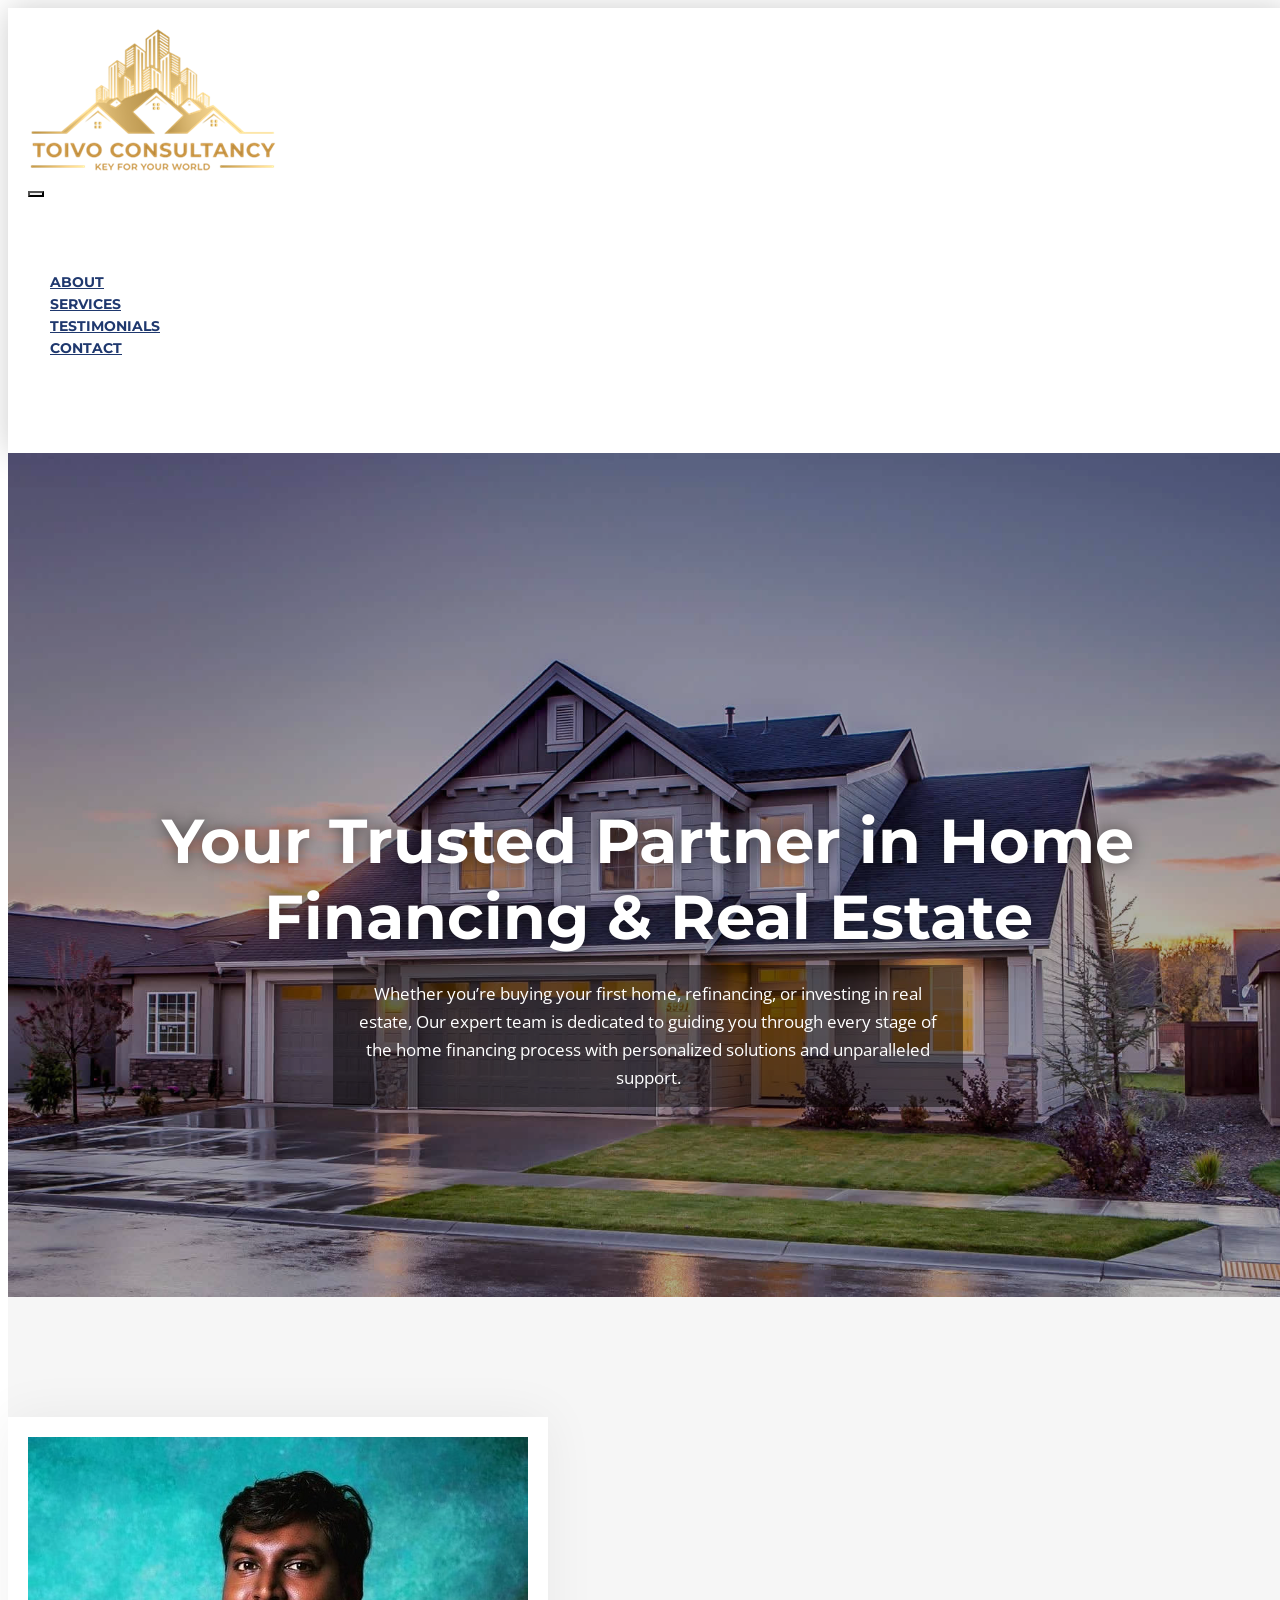
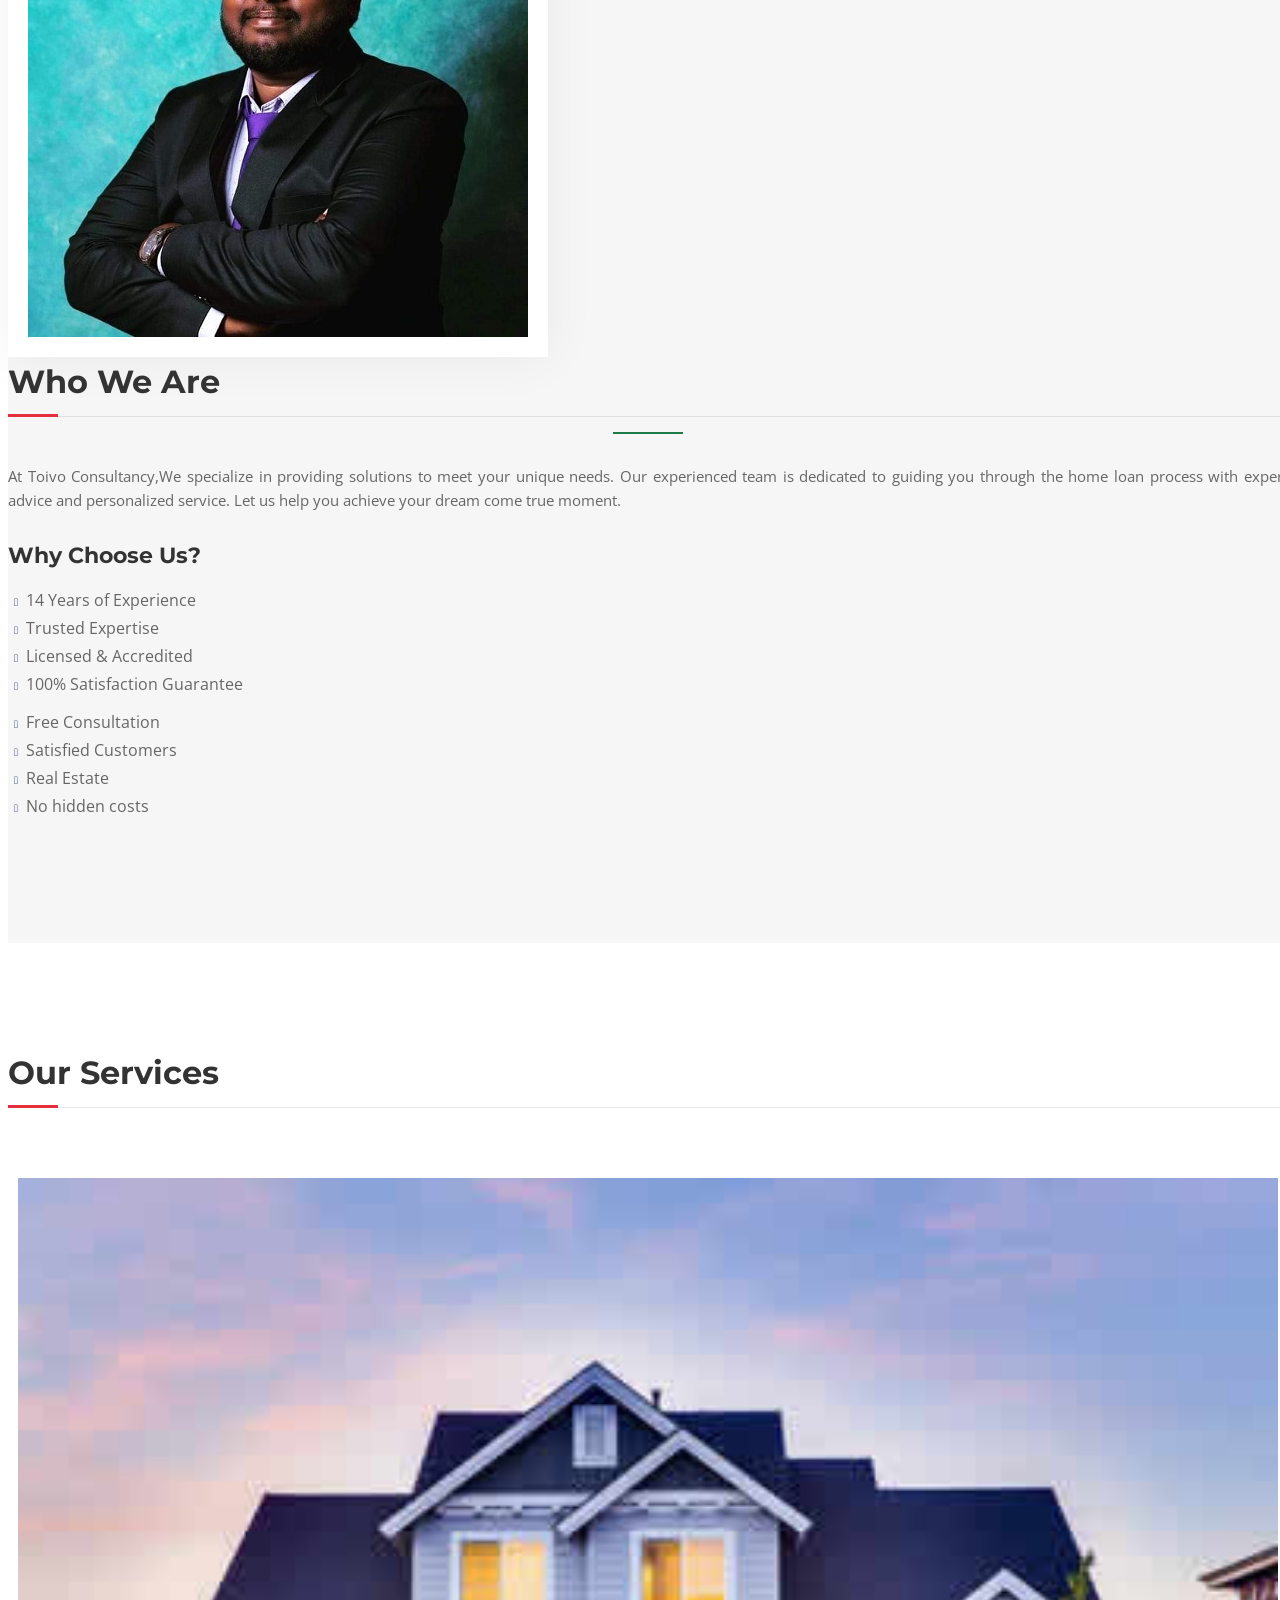
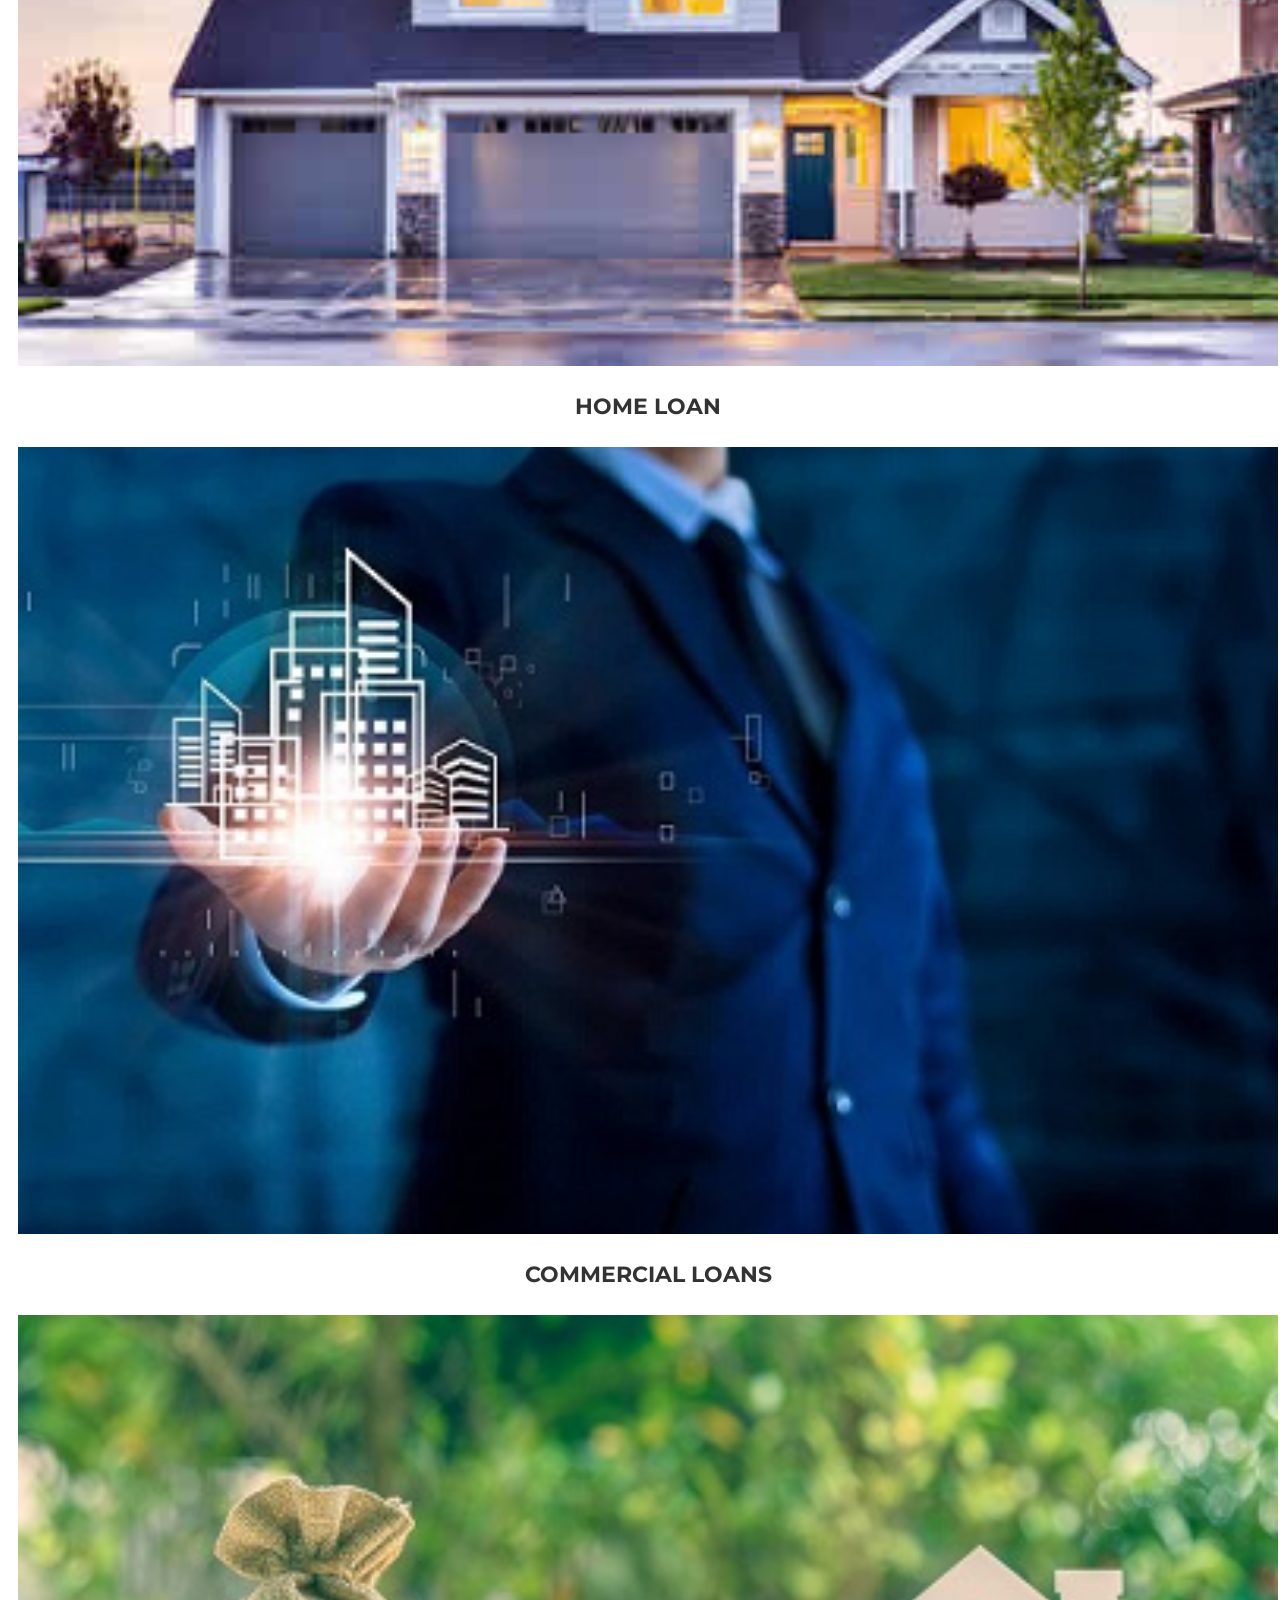
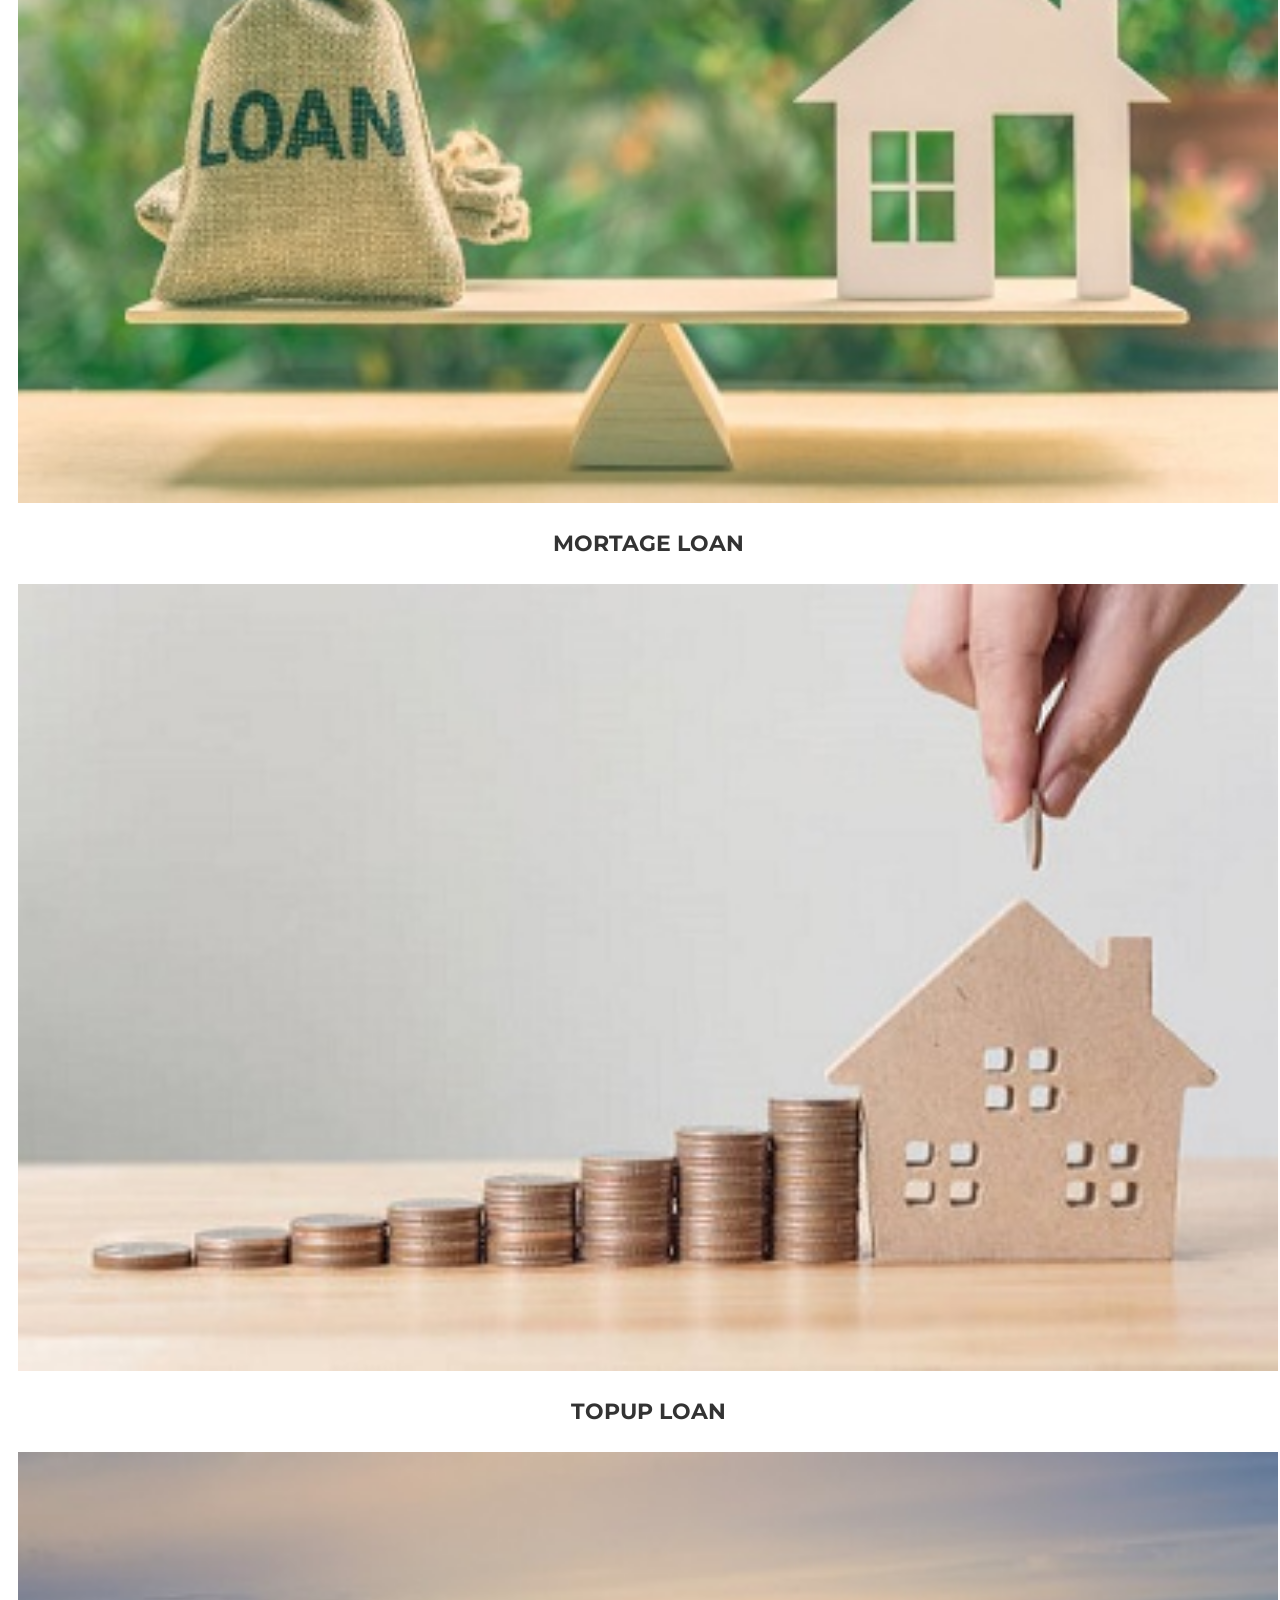
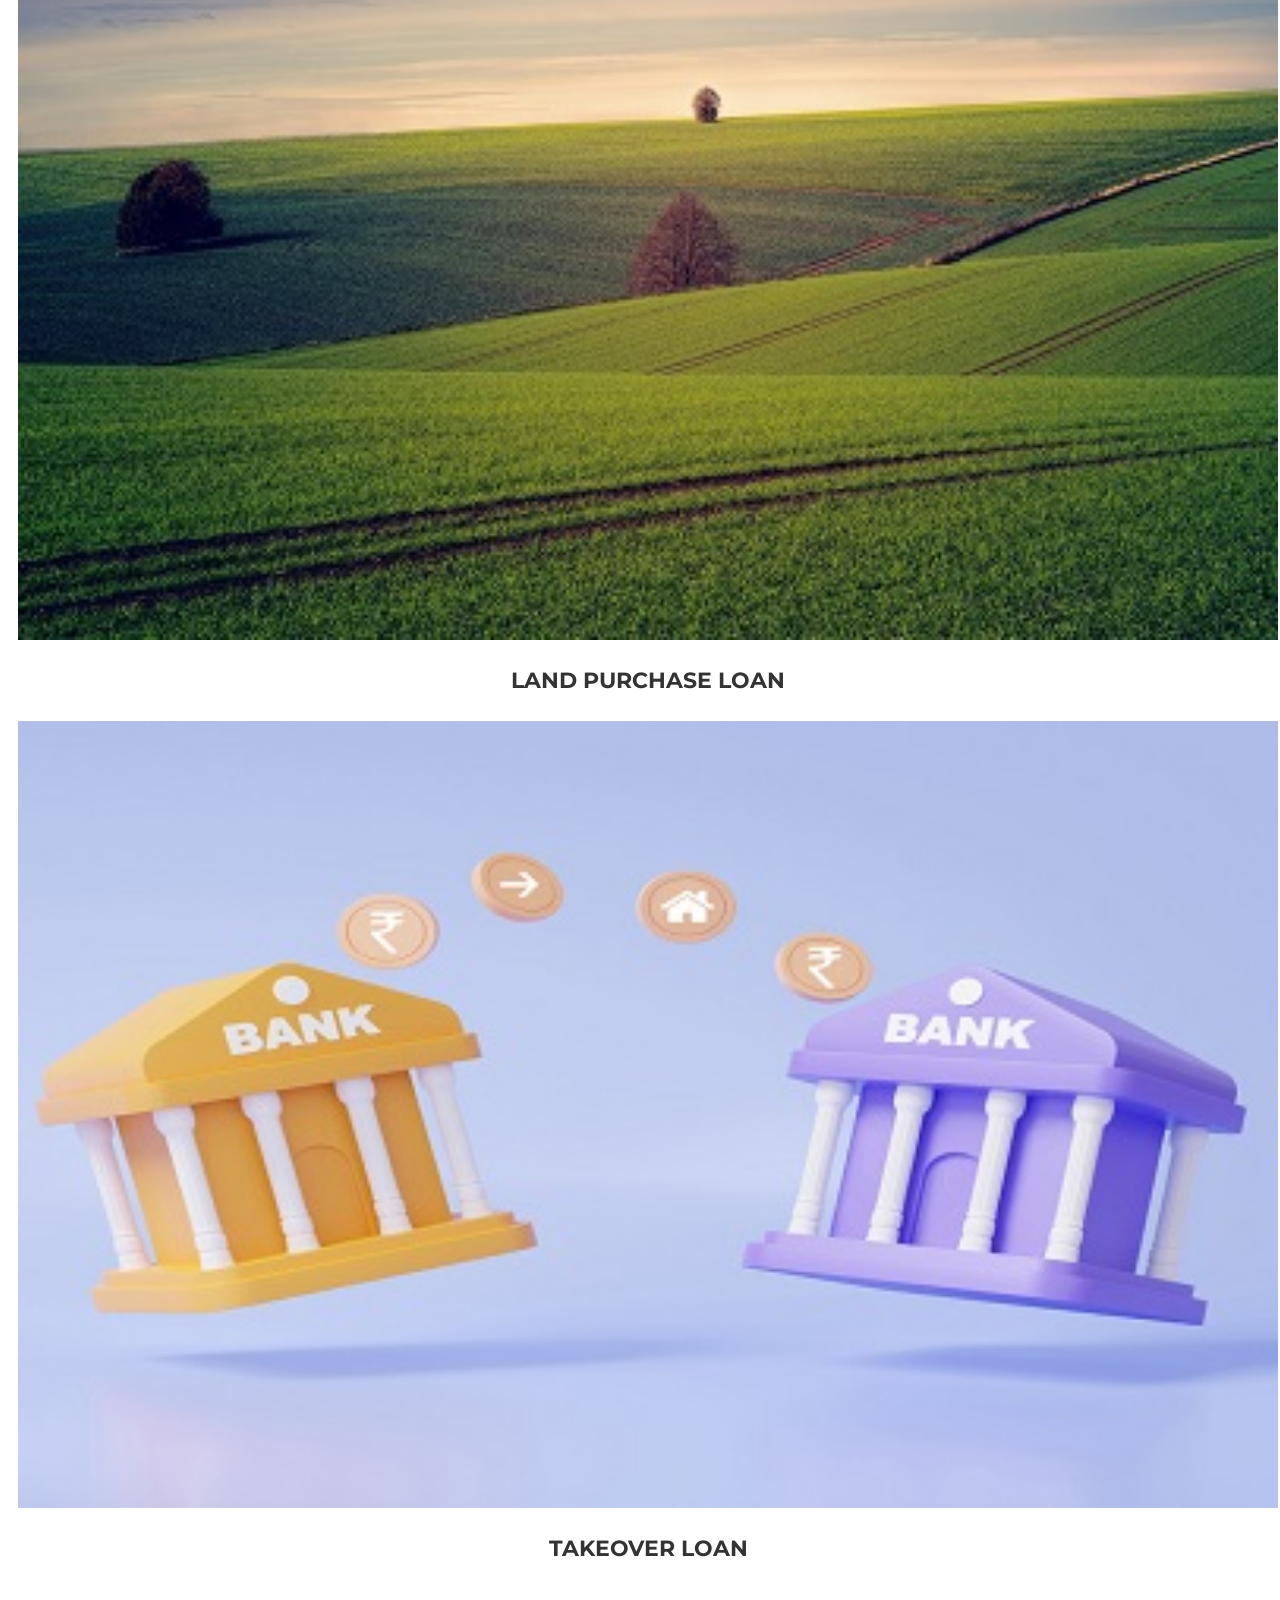
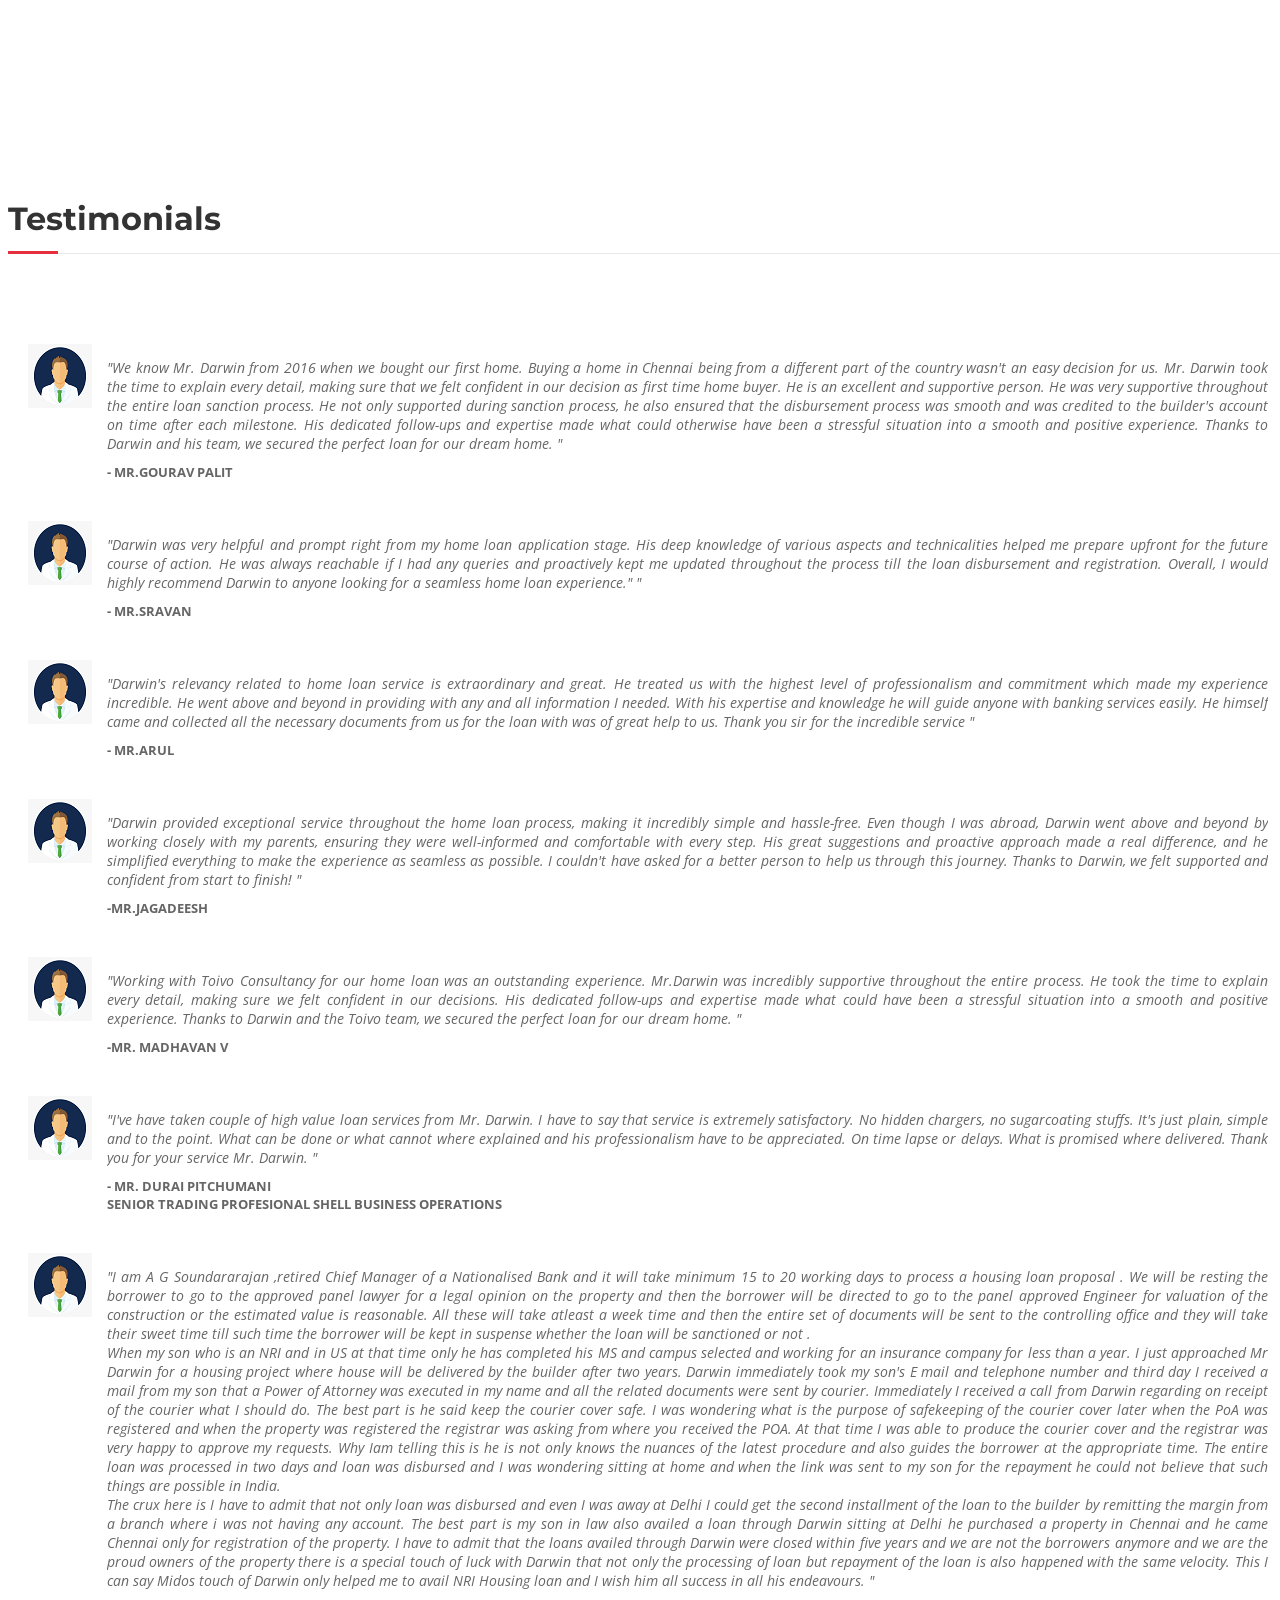
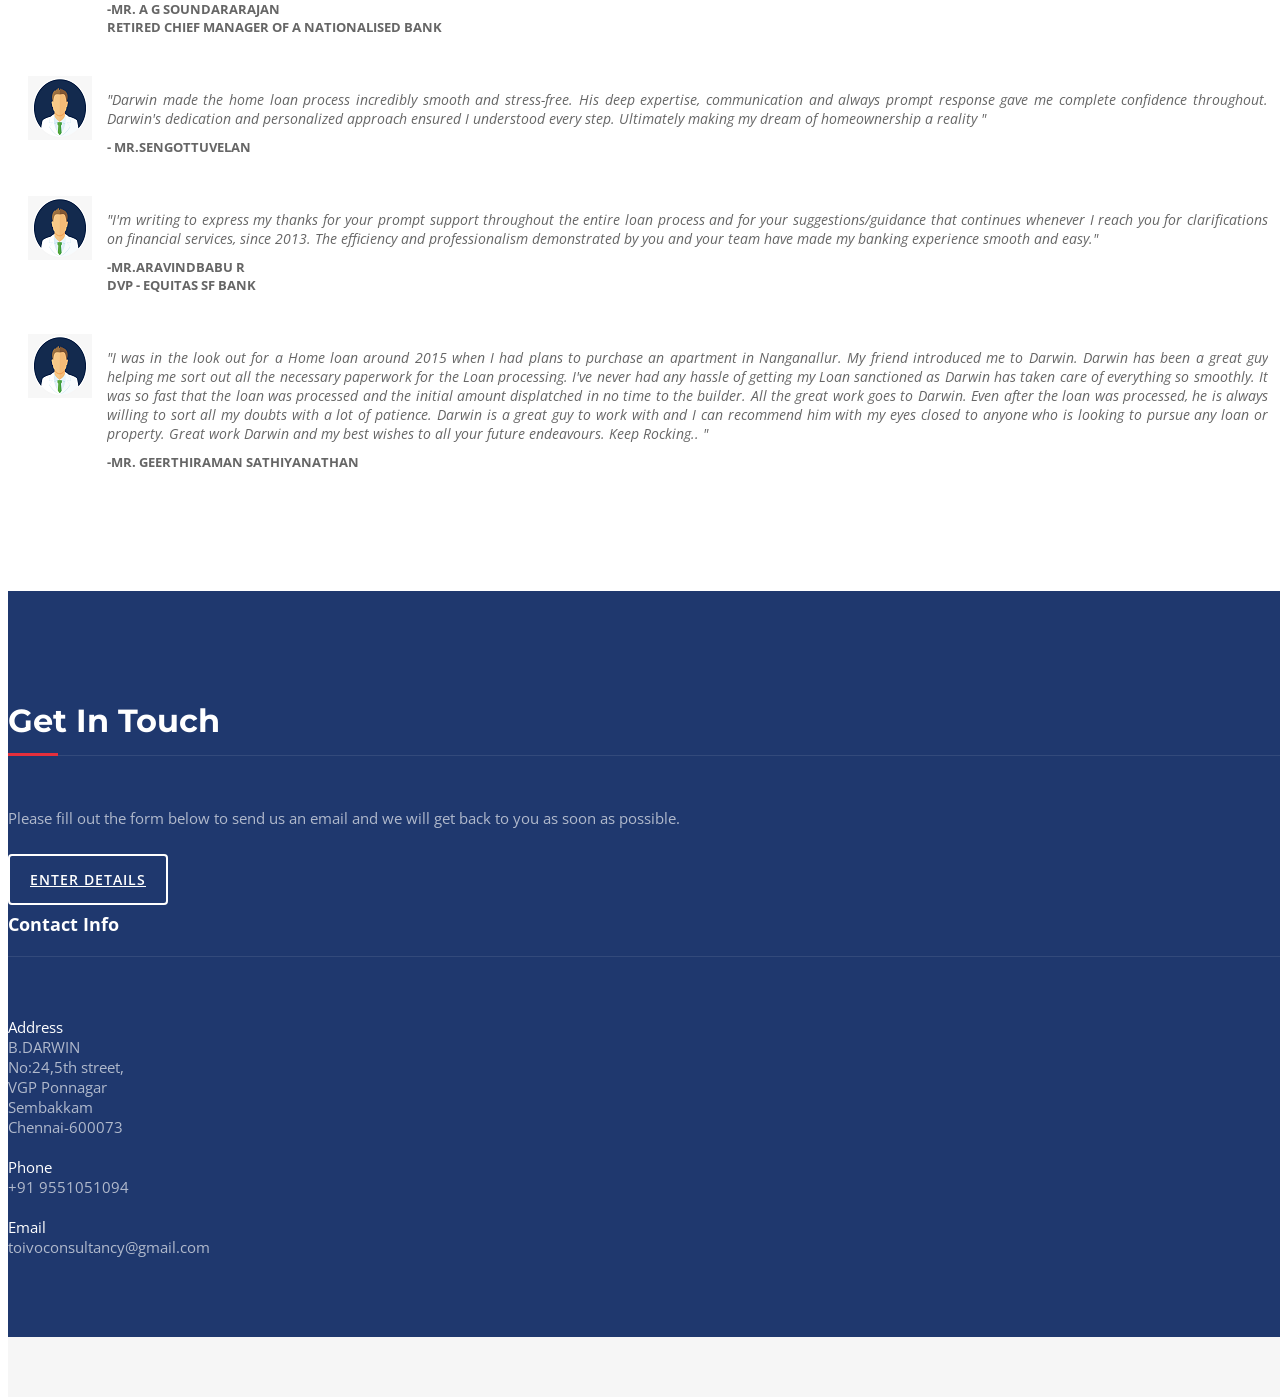
==== index.html @ 123f33ef "website added" ====
<!DOCTYPE html>
<html lang="en">
<head>
<meta charset="utf-8">
<meta name="viewport" content="width=device-width, initial-scale=1.0">
<title>TOIVO CONSULTANCY</title>
<meta name="description" content="">
<meta name="author" content="">
<meta name="viewport" content="width=device-width, initial-scale=1">
    <meta http-equiv="Content-Type" content="text/html; charset=utf-8" />
    <meta name="keywords" content="Exchange Education a Responsive Web Template, Bootstrap Web Templates, Flat Web Templates, Android Compatible Web Template, Smartphone Compatible Web Template, Free Web Designs for Nokia, Samsung, LG, Sony Ericsson, Motorola Web Design" />
    <script type="application/x-javascript"> addEventListener("load", function() { setTimeout(hideURLbar, 0); }, false); function hideURLbar(){ window.scrollTo(0,1); } </script>
<!-- Favicons
    ================================================== -->
<link rel="shortcut icon" href="img/favicon.ico" type="image/x-icon">
<link rel="apple-touch-icon" href="img/apple-touch-icon.png">
<link rel="apple-touch-icon" sizes="72x72" href="img/apple-touch-icon-72x72.png">
<link rel="apple-touch-icon" sizes="114x114" href="img/apple-touch-icon-114x114.png">

<!-- Bootstrap -->
<link rel="stylesheet" type="text/css"  href="css/bootstrap.css">
<link rel="stylesheet" type="text/css" href="fonts/font-awesome/css/font-awesome.css">

<!-- Stylesheet
    ================================================== -->
<link rel="stylesheet" type="text/css" href="css/style.css">
<link rel="stylesheet" type="text/css" href="css/nivo-lightbox/nivo-lightbox.css">
<link rel="stylesheet" type="text/css" href="css/nivo-lightbox/default.css">
<link href="https://fonts.googleapis.com/css?family=Open+Sans:300,400,600,700" rel="stylesheet">
<link href="https://fonts.googleapis.com/css?family=Montserrat:400,700" rel="stylesheet">

<!-- HTML5 shim and Respond.js for IE8 support of HTML5 elements and media queries -->
<!-- WARNING: Respond.js doesn't work if you view the page via file:// -->
<!--[if lt IE 9]>
      <script src="https://oss.maxcdn.com/html5shiv/3.7.2/html5shiv.min.js"></script>
      <script src="https://oss.maxcdn.com/respond/1.4.2/respond.min.js"></script>
    <![endif]-->
</head>
<body id="page-top" data-spy="scroll" data-target=".navbar-fixed-top">

<!-- Navigation
    ==========================================  -->
<nav id="menu" class="navbar navbar-default navbar-fixed-top" >

<nav class="navbar navbar-expand-lg navbar-light my-custom-navbar">
  <!-- Navbar content 

 <div class="navbar navbar-inverse navbar-fixed-top" > -->
        <div class="container">
    


    <div class="navbar-header">  
<img src="img/TOIVO LOGO PNG.png"></div>
    
	 <button type="button"  class="navbar-toggle" 
data-toggle="collapse" data-target=".navbar-collapse" >
                    <span class="icon-bar"></span>
                    <span class="icon-bar"></span>
                    <span class="icon-bar"></span>
                </button>
    	          
    <!-- Collect the nav links, forms, and other content for toggling -->
<div id="navbar" class="navbar-collapse collapse">
	   <ul class="nav navbar-nav navbar-right"> 
 <p><p>  <p><br><br>
     <li>  <a href="#about" class="page-scroll">About</a></li>
        <li><a href="#services" class="page-scroll">Services</a></li>
       <!-- <li><a href="#portfolio" class="page-scroll">Projects</a></li>-->
        <li><a href="#testimonials" class="page-scroll">Testimonials</a></li>
        <li><a href="#contact" class="page-scroll">Contact</a></li>
      </ul></p></br></br></p></p>
    </nav> </div>



</div>     
    <!-- /.navbar-collapse --> 
 
</nav>


  
<!-- Header -->
<header id="header">
  <div class="intro">
    <div class="overlay">
     
        <div class="row">
          <div class="col-md-8 col-md-offset-2 intro-text">
            <h1>Your Trusted Partner in Home Financing & Real Estate<br>
              </h1>
            <p  align="center"><!--Toivo Consultancy understands that finding the perfect home loan <br>
is more than just a financial transaction.-->Whether you’re buying your first home, refinancing, or investing in real estate,  Our expert team is dedicated to guiding you through every stage of the home financing process with personalized solutions and unparalleled support.</p>
           <!-- <a href="#about" class="btn btn-custom btn-lg page-scroll">Learn More</a> --> </div>
      
      </div>
    </div>
  </div>
</header>
<!-- Get Touch Section -->  <!--
<div id="get-touch">
  <div class="container">
    <div class="row">
      <div class="col-xs-12 col-md-6 col-md-offset-1">
        <h3>Cost for your home renovation project</h3>
        <p  align="justify">Get started today and complete our form to request your free estimate</p>
      </div>
      <div class="col-xs-12 col-md-4 text-center"><a href="#contact" class="btn btn-custom btn-lg page-scroll">Free Estimate</a></div>
    </div>
  </div>
</div>-->
<!-- About Section -->
<div id="about">
  <div class="container">
    <div class="row">
      <div class="col-xs-12 col-md-6"> <img src="img/darwin.jpg" class="img-responsive" alt=""> </div>
      <div class="col-xs-12 col-md-6">
        <div class="about-text">

          <h2>Who We Are</h2>
         <hr align="center"> <p  align="justify"> At Toivo Consultancy,We specialize in providing solutions to meet your unique needs.
Our experienced team is dedicated to guiding you through the home loan process with expert advice and personalized service.
Let us help you achieve your dream come true moment.</p>

          <h3>Why Choose Us?</h3>
          <div class="list-style">
            <div class="col-lg-6 col-sm-6 col-xs-12">
              <ul>
                <li>14 Years of Experience</li>
                <li>Trusted Expertise</li>
                <li>Licensed & Accredited</li>
                <li>100% Satisfaction Guarantee</li>
              </ul>
            </div>
            <div class="col-lg-6 col-sm-6 col-xs-12">
              <ul>
                <li>Free Consultation</li>
                <li>Satisfied Customers</li>
                <li>Real Estate</li>
                <li>No hidden costs </li>
              </ul>
            </div>
          </div>
        </div>
      </div>
    </div>
  </div>
</div>
<!-- Services Section -->
<div id="services">
  <div class="container">
    <div class="section-title">
      <h2>Our Services</h2>
    </div>
    <div class="row">
      <div class="col-md-4">
        <div class="service-media"> <img src="img/services/service-1.jpg" alt=" "> </div>
        <div class="service-desc">
          <h3><center>HOME LOAN</center></h3>
          <!--     -->
        </div>
      </div>

      <div class="col-md-4">
        <div class="service-media"> <img src="img/services/commercial.jpg" alt=" "> </div>
        <div class="service-desc">
         <h3><center>COMMERCIAL LOANS</center></h3>
         
        </div>
      </div>

      <div class="col-md-4">
        <div class="service-media"> <img src="img/services/mortage.jpg" alt=" "> </div>
        <div class="service-desc">
          <h3><center>MORTAGE LOAN</center></h3>
        
        </div>
      </div>
    </div>


    <div class="row">
      <div class="col-md-4">
        <div class="service-media"> <img src="img/services/topup.jpg" alt=" "> </div>
        <div class="service-desc">
          <h3><center>TOPUP LOAN</center></h3>
          
        </div>
      </div>
      <div class="col-md-4">
        <div class="service-media"> <img src="img/services/landp.jpg" alt=" "> </div>
        <div class="service-desc">
         <h3><center>LAND PURCHASE LOAN</center></h3>
        </div>
      </div>
      <div class="col-md-4">
        <div class="service-media"> <img src="img/services/takeover.jpg" alt=" "> </div>
        <div class="service-desc">
          <h3><center>TAKEOVER LOAN</center></h3>
        </div>
      </div>
    </div>
  </div>
</div>

<!-- Gallery Section 
<div id="portfolio">
  <div class="container">
    <div class="section-title">
      <h2>Our Works</h2>
    </div>
    <div class="row">
      <div class="portfolio-items">
        <div class="col-sm-6 col-md-4 col-lg-4">
          <div class="portfolio-item">
            <div class="hover-bg"> <a href="img/portfolio/01-large.jpg" title="Project Title" data-lightbox-gallery="gallery1">
              <div class="hover-text">
                <h4>Lorem Ipsum</h4>
              </div>
              <img src="img/portfolio/01-small.jpg" class="img-responsive" alt="Project Title"> </a> </div>
          </div>
        </div>
        <div class="col-sm-6 col-md-4 col-lg-4">
          <div class="portfolio-item">
            <div class="hover-bg"> <a href="img/portfolio/02-large.jpg" title="Project Title" data-lightbox-gallery="gallery1">
              <div class="hover-text">
                <h4>Adipiscing Elit</h4>
              </div>
              <img src="img/portfolio/02-small.jpg" class="img-responsive" alt="Project Title"> </a> </div>
          </div>
        </div>
        <div class="col-sm-6 col-md-4 col-lg-4">
          <div class="portfolio-item">
            <div class="hover-bg"> <a href="img/portfolio/03-large.jpg" title="Project Title" data-lightbox-gallery="gallery1">
              <div class="hover-text">
                <h4>Lorem Ipsum</h4>
              </div>
              <img src="img/portfolio/03-small.jpg" class="img-responsive" alt="Project Title"> </a> </div>
          </div>
        </div>
        <div class="col-sm-6 col-md-4 col-lg-4">
          <div class="portfolio-item">
            <div class="hover-bg"> <a href="img/portfolio/04-large.jpg" title="Project Title" data-lightbox-gallery="gallery1">
              <div class="hover-text">
                <h4>Lorem Ipsum</h4>
              </div>
              <img src="img/portfolio/04-small.jpg" class="img-responsive" alt="Project Title"> </a> </div>
          </div>
        </div>
        <div class="col-sm-6 col-md-4 col-lg-4">
          <div class="portfolio-item">
            <div class="hover-bg"> <a href="img/portfolio/05-large.jpg" title="Project Title" data-lightbox-gallery="gallery1">
              <div class="hover-text">
                <h4>Adipiscing Elit</h4>
              </div>
              <img src="img/portfolio/05-small.jpg" class="img-responsive" alt="Project Title"> </a> </div>
          </div>
        </div>
        <div class="col-sm-6 col-md-4 col-lg-4">
          <div class="portfolio-item">
            <div class="hover-bg"> <a href="img/portfolio/06-large.jpg" title="Project Title" data-lightbox-gallery="gallery1">
              <div class="hover-text">
                <h4>Dolor Sit</h4>
              </div>
              <img src="img/portfolio/06-small.jpg" class="img-responsive" alt="Project Title"> </a> </div>
          </div>
        </div>
        <div class="col-sm-6 col-md-4 col-lg-4">
          <div class="portfolio-item">
            <div class="hover-bg"> <a href="img/portfolio/07-large.jpg" title="Project Title" data-lightbox-gallery="gallery1">
              <div class="hover-text">
                <h4>Dolor Sit</h4>
              </div>
              <img src="img/portfolio/07-small.jpg" class="img-responsive" alt="Project Title"> </a> </div>
          </div>
        </div>
        <div class="col-sm-6 col-md-4 col-lg-4">
          <div class="portfolio-item">
            <div class="hover-bg"> <a href="img/portfolio/08-large.jpg" title="Project Title" data-lightbox-gallery="gallery1">
              <div class="hover-text">
                <h4>Lorem Ipsum</h4>
              </div>
              <img src="img/portfolio/08-small.jpg" class="img-responsive" alt="Project Title"> </a> </div>
          </div>
        </div>
        <div class="col-sm-6 col-md-4 col-lg-4">
          <div class="portfolio-item">
            <div class="hover-bg"> <a href="img/portfolio/09-large.jpg" title="Project Title" data-lightbox-gallery="gallery1">
              <div class="hover-text">
                <h4>Adipiscing Elit</h4>
              </div>
              <img src="img/portfolio/09-small.jpg" class="img-responsive" alt="Project Title"> </a> </div>
          </div>
        </div>
      </div>
    </div>
  </div>
</div>-->


<!-- Testimonials Section -->


 <div id="testimonials">
  <div class="container">
    <div class="section-title">
      <h2>Testimonials</h2>
    </div>
    <div class="row">
      <div class="col-md-4">
        <div class="testimonial">
          <div class="testimonial-image"> <img src="img/testimonials/01.png" alt=""> </div>
          <div class="testimonial-content">
            <p align="justify">"We know Mr. Darwin from 2016 when we bought our first home. Buying a home in Chennai being from a different part of the country wasn't an easy decision for us. Mr. Darwin took the time to explain every detail, making sure that we felt confident in our decision as first time home buyer.

He is an excellent and supportive person. He was very supportive throughout the entire loan sanction process.  He not only supported during sanction process, he also ensured that the disbursement process was smooth and was credited to the builder's account on time after each milestone.

His dedicated follow-ups and expertise made what could otherwise have been a stressful situation into a smooth and positive experience.

Thanks to Darwin and his team, we secured the perfect loan for our dream home.



"</p>
            <div class="testimonial-meta"> - Mr.Gourav Palit </div>
          </div>
        </div>
      </div>
 
      <div class="col-md-4">
        <div class="testimonial">
          <div class="testimonial-image"> <img src="img/testimonials/01.png" alt=""> </div>
          <div class="testimonial-content">
            <p align="justify">
"Darwin was very helpful and prompt right from my home loan application stage. His deep knowledge of various aspects and technicalities helped me 
prepare upfront for the future course of action. He was always reachable if I had any queries and proactively kept me updated throughout the process
 till the loan disbursement and registration. Overall, I would highly recommend Darwin to anyone looking for a seamless home loan experience."
"</p>
            <div class="testimonial-meta"> - Mr.Sravan </div>
          </div>
        </div>
      </div>
      <div class="col-md-4">
        <div class="testimonial">
          <div class="testimonial-image"> <img src="img/testimonials/01.png" alt=""> </div>
          <div class="testimonial-content">
            <p align="justify">"Darwin's relevancy related to home loan service is extraordinary and great. He treated us with the highest level of 
professionalism and commitment which made my experience incredible. He went above and beyond in providing with any and all information I needed. 
With his expertise and knowledge he will guide anyone with banking services easily. He himself came and collected all the necessary documents from us for 
the loan with was of great help to us. Thank you sir for the incredible service
"</p>
            <div class="testimonial-meta"> - Mr.Arul </div>
          </div>
        </div>
      </div>
      <div class="row"> </div>
      <div class="col-md-4">
        <div class="testimonial">
          <div class="testimonial-image"> <img src="img/testimonials/01.png" alt=""> </div>
          <div class="testimonial-content">
            <p align="justify">"Darwin provided exceptional service throughout the home loan process, making it incredibly simple and hassle-free.
 Even though I was abroad, Darwin went above and beyond by working closely with my parents, ensuring they were well-informed and comfortable with every step. 
His great suggestions and proactive approach made a real difference, and he simplified everything to make the experience as seamless as possible.
 I couldn't have asked for a better person to help us through this journey. Thanks to Darwin, we felt supported and confident from start to finish!
"</p>
            <div class="testimonial-meta"> -Mr.Jagadeesh</div>
          </div>
        </div>
      </div>
     
      <div class="col-md-4">
        <div class="testimonial">
          <div class="testimonial-image"> <img src="img/testimonials/01.png" alt=""> </div>
          <div class="testimonial-content">
            <p align="justify">"Working with Toivo Consultancy for our home loan was an outstanding experience. Mr.Darwin was incredibly supportive throughout the entire process.
 He took the time to explain every detail, making sure we felt confident in our decisions. His dedicated follow-ups and expertise made what could have been a 
stressful situation into a smooth and positive experience. Thanks to Darwin and the Toivo team, we secured the perfect loan for our dream home.

"</p>
            <div class="testimonial-meta"> -Mr. Madhavan V </div>
          </div>
        </div>
      </div>
<div class="col-md-4">
        <div class="testimonial">
          <div class="testimonial-image"> <img src="img/testimonials/01.png" alt=""> </div>
          <div class="testimonial-content">
            <p align="justify">"I've have taken couple of high value loan services from Mr. Darwin. I have to say that service is extremely satisfactory.
 No hidden chargers, no sugarcoating stuffs. It's just plain, simple and to the point. What can be done or what cannot where explained and his 
professionalism have to be appreciated. On time lapse or delays. What is promised where delivered.  Thank you for your service Mr. Darwin.

"</p>
            <div class="testimonial-meta"> - Mr. Durai Pitchumani<br>
Senior Trading Profesional
Shell Business Operations </div>
          </div>
        </div>
      </div>

    </div>


<div class="col-md-12">
        <div class="testimonial">
          <div class="testimonial-image"> <img src="img/testimonials/01.png" alt=""> </div>
          <div class="testimonial-content">
            <p align="justify">"I am A G Soundararajan ,retired Chief Manager of a Nationalised Bank and it will take minimum 15 to 20 working days to process a 
housing loan proposal . 
We will be resting the borrower to go to the approved panel lawyer for a legal opinion on the property and then the borrower will be directed to go to the  
panel approved Engineer for valuation of the construction or the estimated value is reasonable. All these will take atleast a week time and then the entire 
set of documents will be sent to the controlling office and they will take their sweet time till such time the borrower will be kept in suspense whether the 
loan will be sanctioned or not .<br>
When my son who is an NRI and in US at that time only he has completed his MS and campus selected and working for an insurance company for less than a year. I 
just approached Mr Darwin for a housing project where house will be delivered by the builder after two years. Darwin immediately took my son's E mail and telephone
 number and third day I received a mail from my son that a Power of Attorney was executed in my name and all the related documents were sent by courier. 
Immediately I received a call from Darwin regarding on receipt of the courier what I should do. The best part is he said keep the courier cover safe. I was wondering 
what is the purpose of safekeeping of the courier cover later when the PoA was registered and when the property was registered the registrar was asking from where you 
received the POA. At that time I was able to produce the courier cover and the registrar was very happy to approve my requests. Why Iam telling this is he is not only 
knows the nuances of the latest procedure and also guides the borrower at the appropriate time. The entire loan was processed in two days and loan was disbursed and 
I was wondering sitting at home and when the link was sent to my son for the repayment he could not believe that such things are possible in India.<br>
The crux here is I have to admit that not only loan was disbursed and even I was away at Delhi I could get the second installment of the loan to the builder by
 remitting the margin from a branch where i was not having any account.
The best part is my son in law also availed a loan through Darwin sitting at Delhi he purchased a property in Chennai and he came Chennai only for registration
 of the property.
I have to admit that the loans availed through Darwin were closed within five years and we are not the borrowers anymore and we are the proud owners of the
 property there is a special touch of luck with Darwin that not only the processing of loan but repayment of the loan is also happened with the same velocity. 
This I can say Midos touch of Darwin only helped me to avail NRI Housing loan and I wish him all success in all  his endeavours.
"</p>
            <div class="testimonial-meta"> -Mr. A G Soundararajan<br>
retired Chief Manager of a Nationalised Bank</div>
          </div>
        </div>
      </div>

<div class="row">
<div class="col-md-12">
        <div class="testimonial">
          <div class="testimonial-image"> <img src="img/testimonials/01.png" alt=""> </div>
          <div class="testimonial-content">
            <p align="justify">"Darwin made the home loan
 process incredibly smooth and stress-free. His deep expertise, communication and always prompt 
response gave me complete confidence throughout. Darwin's dedication and personalized approach 
ensured I understood every step. Ultimately making my dream of homeownership a reality


"</p>
            <div class="testimonial-meta"> - Mr.Sengottuvelan<br>
 </div>
          </div>
        </div>
      </div>

    </div>


<div class="row">
<div class="col-md-12">
        <div class="testimonial">
          <div class="testimonial-image"> <img src="img/testimonials/01.png" alt=""> </div>
          <div class="testimonial-content">
            <p align="justify">"I'm writing to express my thanks for your prompt support throughout the entire loan process and for your suggestions/guidance 
that continues whenever
 I reach you for clarifications on financial services, since 2013. 

The efficiency and professionalism demonstrated by you and your team have made my banking experience smooth and easy."</p>
            <div class="testimonial-meta"> -Mr.Aravindbabu R <br>
DVP - Equitas SF Bank

 </div>
           </div>
        </div>
      </div>

    </div>



<div class="row">
<div class="col-md-12">
        <div class="testimonial">
          <div class="testimonial-image"> <img src="img/testimonials/01.png" alt=""> </div>
          <div class="testimonial-content">
            <p align="justify">"I was in the look out for a Home loan around 2015 when I had plans to purchase an apartment in Nanganallur. My friend introduced me to Darwin. Darwin has been a great guy helping me sort out all the necessary paperwork for the Loan processing. I've never had any hassle of getting my Loan sanctioned as Darwin has taken care of everything so smoothly. It was so fast that the loan was processed and the initial amount displatched in no time to the builder. All the great work goes to Darwin. Even after the loan was processed, he is always willing to sort all my doubts with a lot of patience. Darwin is a great guy to work with and I can recommend him with my eyes closed to anyone who is looking to pursue any loan or property. Great work Darwin and my best wishes to all your future endeavours. Keep Rocking..
"</p>
            <div class="testimonial-meta"> -Mr.
Geerthiraman Sathiyanathan


 </div>
           </div>
        </div>
      </div>

    </div>
















  </div>
  </div>



  </div>

  </div>
</div>


<!-- Contact Section -->

<div id="contact">
  <div class="container">
    <div class="col-md-8">
      <div class="row">
        <div class="section-title">
          <h2>Get In Touch</h2>
          <br><p>Please fill out the form below to send us an email and we will get back to you as soon as possible.</p>
        </div>

<!--
        <form name="sentMessage" id="contactForm" novalidate>
          <div class="row">
            <div class="col-md-6">
              <div class="form-group">
                <input type="text" id="name" class="form-control" placeholder="Name" required="required">
                <p class="help-block text-danger"></p>
              </div>
            </div>
            <div class="col-md-6">
              <div class="form-group">
                <input type="email" id="email" class="form-control" placeholder="Email" required="required">
                <p class="help-block text-danger"></p>
              </div>
            </div>
          </div>
    <div class="form-group">
            <textarea name="message" id="message" class="form-control" rows="4" placeholder="Message" required></textarea>
            <p class="help-block text-danger"></p>
          </div> -->
      <div id="success"></div>
 <a href="contact.html"class="btn btn-custom btn-lg" target="_blank">Enter Details</a>
<!--
<a href="https://forms.gle/6iyNZq4zo4WsGszH8
" class="btn btn-custom btn-lg" target="_blank">Send Message         </a>
 
<iframe src="https://docs.google.com/forms/d/e/1FAIpQLSdv3cwh_VlDb6NHUdPe9EebmTQVvj9TUpY8LkflJhJwVr7FYg/viewform?embedded=true" width="1000" height="500" 
frameborder="0" marginheight="0" marginwidth="0">Loading…</iframe>
        </form>
<p id="response"></p>
->

<!--  
<script>
document.getElementById('contact-form').addEventListener('submit', function(event) {
  event.preventDefault(); // Prevent the default form submission

  const formData = new FormData(this);
  const data = Object.fromEntries(formData.entries()); // Convert form data to an object

  fetch('https://script.google.com/macros/s/AKfycby3m4M7XIxIkvNkhtqQJoJdBYTy4xwO3LChIjEh2NY/dev', { 
// Replace with your Google Apps Script URL
    method: 'POST',
    headers: {
      'Content-Type': 'application/json'
    },
    body: JSON.stringify(data) // Send form data as JSON
  })
  .then(response => response.text())
  .then(result => {
    alert('Form submitted successfully.');
    console.log(result);
  })
  .catch(error => {
    alert('Error submitting form.');
    console.error(error);
  });
});
</script>





<script>
  document.getElementById('formButton').addEventListener('click', function() {
    window.open('https://'https://forms.gle/6iyNZq4zo4WsGszH8', '_blank');
  });
</script> 

-->

<!--
 <script>
        document.getElementById('dataForm').addEventListener('submit', function(e) {
            e.preventDefault();

            // Create a JavaScript object with the form data
            var formData = {
                name: document.getElementById('name').value,
                email: document.getElementById('email').value,
                message: document.getElementById('message').value
            };

            // Send the data to the Google Apps Script Web App
            fetch('https://script.google.com/macros/s/AKfycby3m4M7XIxIkvNkhtqQJoJdBYTy4xwO3LChIjEh2NY/dev', {
                method: 'POST',
                headers: {
                    'Content-Type': 'application/json'
                },
                body: JSON.stringify(formData)
            })
            .then(response => response.text())
            .then(data => {
                document.getElementById('response').innerText = data;
            })
            .catch(error => console.error('Error:', error));
        });
    </script>-->




</head>   <body>
     </div>
    </div>
    <div class="col-md-3 col-md-offset-1 contact-info">
      <div class="contact-item">
        <h4>Contact Info</h4>
        <p align="justify"><span>Address</span>B.DARWIN<br>No:24,5th street,<br>VGP Ponnagar<br>Sembakkam<br>
          Chennai-600073</p>
      </div>
      <div class="contact-item">
        <p align="justify"><span>Phone</span> +91 9551051094 </p>
      </div>
      <div class="contact-item">
        <p align="justify"><span>Email</span> toivoconsultancy@gmail.com</p>
      </div>
    </div>
   <!-- <div class="col-md-12">
      <div class="row">
        <div class="social">
          <ul>
            <li><a href="#"><i class="fa fa-facebook"></i></a></li>
            <li><a href="#"><i class="fa fa-twitter"></i></a></li>
            <li><a href="#"><i class="fa fa-google-plus"></i></a></li>
            <li><a href="#"><i class="fa fa-youtube"></i></a></li>
          </ul>
        </div>
      </div>-->
    </div>
  </div>
</div>
<!-- Footer Section -->
<div id="footer">
  <div class="container text-center">
 
  </div>
</div>
<script type="text/javascript" src="js/jquery.1.11.1.js"></script> 
<script type="text/javascript" src="js/bootstrap.js"></script> 
<script type="text/javascript" src="js/SmoothScroll.js"></script> 
<script type="text/javascript" src="js/nivo-lightbox.js"></script> 
<script type="text/javascript" src="js/jqBootstrapValidation.js"></script> 
<script type="text/javascript" src="js/contact_me.js"></script>
<script type="text/javascript" src="js/submit-form.php"></script>
<script type="text/javascript" src="js/main.js"></script>
</body>
</html>
---- css/style.css ----
body, html {
	font-family: 'Open Sans', sans-serif;
	text-rendering: optimizeLegibility !important;
	-webkit-font-smoothing: antialiased !important;
	color: #666;
	font-weight: 400;
	width: 100% !important;
	height: 100% !important;
}
h2 {
	font-family: 'Montserrat', sans-serif;
	margin: 0 0 20px 0;
	font-weight: 700;
	font-size: 32px;
	color: #333;
}
h3 {
	font-family: 'Montserrat', sans-serif;
	font-size: 22px;
	font-weight: 700;
	color: #333;
}
h4 {
	font-size: 18px;
	color: #333;
}
h5 {
	text-transform: uppercase;
	font-weight: 700;
	line-height: 20px;
}
p {
	font-size: 15px;
}
p.intro {
	margin: 12px 0 0;
	line-height: 24px;
}
a {
	color: #1f386e;
	font-weight: 400;
}
a:hover, a:focus {
	text-decoration: none;
	color: #e52f3c;
}
ul, ol {
	list-style: none;
}
ul, ol {
	padding: 0;
	webkit-padding: 0;
	moz-padding: 0;
}
hr {
	height: 2px;
	width: 70px;
	text-align: center;
	position: relative;
	background: #1E7A46;
	margin-bottom: 20px;
	border: 0;
}
/* Navigation */
#menu {
	padding: 20px;
	transition: all 0.8s;
}
#menu.navbar-default {
	background-color: #fff;
	border-color: rgba(231, 231, 231, 0);
	box-shadow: 0 0 30px rgba(0,0,0,0.2)
}
#menu a.navbar-brand {
	font-family: 'Montserrat', sans-serif;
	font-size: 32px;
	font-weight: 700;
	color: #1f386e;
	text-transform: uppercase;
	letter-spacing: -1px;
}
#menu.navbar-default .navbar-nav > li > a {
	font-family: 'Montserrat', sans-serif;
	text-transform: uppercase;
	color: #1f386e;
	font-size: 14px;
	font-weight: 700;
	padding: 8px 2px;
	border-radius: 0;
	margin: 9px 20px 0 20px;
}
#menu.navbar-default .navbar-nav > li > a:hover {
	color: #ce2a36;
}
.navbar-default .navbar-nav > .active > a, .navbar-default .navbar-nav > .active > a:hover, .navbar-default .navbar-nav > .active > a:focus {
	color: #ce2a36 !important;
	background-color: transparent;
}
#menu .phone {
	font-family: 'Montserrat', sans-serif;
	margin: 4px 0 0 120px;
	float: left;
	font-size: 16px;
	font-weight: 400;
	color: #999;
}
#menu .phone span {
	font-size: 14px;
	display: block;
	color: #1f386e;
}
.navbar-toggle {
	border-radius: 0;
}
.navbar-default .navbar-toggle:hover, .navbar-default .navbar-toggle:focus {
	background-color: #fff;
	border-color: #fff;
}
.navbar-default .navbar-toggle:hover>.icon-bar {
	background-color: #1b6d3f;
}
.section-title {
	margin-bottom: 70px;
}
.section-title h2 {
	position: relative;
	margin-top: 10px;
	margin-bottom: 15px;
	padding-bottom: 15px;
	border-bottom: 1px solid rgba(0, 0, 0, 0.09);
}
.section-title h2::after {
	position: absolute;
	content: "";
	background-color: #e52f3c;
	height: 3px;
	width: 50px;
	bottom: -1px;
	left: 0;
}
.btn-custom {
	text-transform: uppercase;
	color: #fff;
	background-color: #e52f3c;
	padding: 14px 20px;
	letter-spacing: 1px;
	margin: 0;
	font-size: 14px;
	font-weight: 600;
	border-radius: 4px;
	transition: all 0.3s;
}
.btn-custom:hover, .btn-custom:focus, .btn-custom.focus, .btn-custom:active, .btn-custom.active {
	color: #fff;
	background-color: #1f386e;
}
.btn:active, .btn.active {
	background-image: none;
	outline: 0;
	-webkit-box-shadow: none;
	box-shadow: none;
}
a:focus, .btn:focus, .btn:active:focus, .btn.active:focus, .btn.focus, .btn:active.focus, .btn.active.focus {
	outline: none;
	outline-offset: none;
}
/* Header Section */
.intro {
	display: table;
	width: 100%;
	padding: 0;
	background: url(../img/intro-bg.jpg) center center no-repeat;
	background-color: #e5e5e5;
	-webkit-background-size: cover;
	-moz-background-size: cover;
	background-size: cover;
	-o-background-size: cover;
}
.intro .overlay {
	background: rgba(0,0,0,0.3);
}
.intro h1 {
	font-family: 'Montserrat', sans-serif;
	color: #fff;
	font-size: 62px;
	font-weight: 700;
	margin-top: 0;
	margin-bottom: 10px;
	text-shadow: 0 0 15px rgba(0,0,0,0.5)
}
.intro p {
	color: #fff;
	font-size: 17px;
	line-height: 28px;
	padding: 15px;
	max-width: 600px;
	margin: 0 auto;
	margin-bottom: 40px;
	background: rgba(0,0,0,.45);
}
header .intro-text {
	padding-top: 350px;
	padding-bottom: 150px;
	text-align: center;
}
/* Get Touch Section */
#get-touch {
	padding: 40px 0 30px;
	color: rgba(255,255,255,.7);
	background: #1f386e;
}
#get-touch h3 {
	font-size: 24px;
	font-weight: 400;
	color: #fff;
	margin: 0 0 10px 0;
}
#get-touch .btn-custom {
	margin: 0;
	background: transparent;
	border: 2px solid #fff;
}
#get-touch .btn-custom:hover {
	color: #1f386e;
	background: #fff;
	border: 2px solid #fff;
}
/* About Section */
#about {
	padding: 110px 0;
	background: #f6f6f6;
}
#about h3 {
	font-size: 22px;
	margin: 0 0 20px 0;
}
#about h2 {
	position: relative;
	margin-bottom: 15px;
	padding-bottom: 15px;
	border-bottom: 1px solid rgba(0, 0, 0, 0.09);
}
#about h2::after {
	position: absolute;
	content: "";
	background-color: #e52f3c;
	height: 3px;
	width: 50px;
	bottom: -1px;
	left: 0;
}
#about .about-text li {
	margin-bottom: 6px;
	margin-left: 6px;
	list-style: none;
	padding: 0;
}
#about .about-text li:before {
	content: '\f00c';
	font-family: 'FontAwesome';
	color: #1f386e;
	font-size: 11px;
	font-weight: 300;
	padding-right: 8px;
}
#about img {
	padding: 20px;
	width: 500px;
	margin-top: 10px;
	background: #fff;
	border-right: 0;
	box-shadow: 0 0 50px rgba(0,0,0,0.06);
}
#about p {
	line-height: 24px;
	margin: 30px 0;
}
/* Services Section */
#services {
	padding: 100px 0;
}
#services .service-media {
	margin: 10px;
}
#services .service-media img {
	position: relative;
	display: block;
	width: 100%;
	height: auto;
}
#services .service-desc {
	margin: 10px 10px 20px;
}
#services h3 {
	font-weight: 700;
	padding: 5px 0;
}
#services .service-desc hr {
	margin-left: 0;
}
/* Portfolio Section */
#portfolio {
	padding: 100px 0;
	background: #f6f6f6;
}
.portfolio-item {
	margin: 15px 0;
}
.portfolio-item .hover-bg {
	overflow: hidden;
	position: relative;
}
.hover-bg .hover-text {
	position: absolute;
	text-align: center;
	margin: 0 auto;
	color: #fff;
	background: rgba(31, 56, 110, 0.8);
	padding: 30% 0 0 0;
	height: 100%;
	width: 100%;
	opacity: 0;
	transition: all 0.5s;
}
.hover-bg .hover-text>h4 {
	opacity: 0;
	color: #fff;
	-webkit-transform: translateY(100%);
	transform: translateY(100%);
	transition: all 0.3s;
	font-size: 17px;
	letter-spacing: 1px;
	font-weight: 400;
	text-transform: uppercase;
}
.hover-bg:hover .hover-text>h4 {
	opacity: 1;
	-webkit-backface-visibility: hidden;
	-webkit-transform: translateY(0);
	transform: translateY(0);
}
.hover-bg:hover .hover-text {
	opacity: 1;
}
/* Testimonials Section */
#testimonials {
	padding: 100px 0;
}
#testimonials i {
	color: #e6e6e6;
	font-size: 32px;
	margin-bottom: 20px;
}
.testimonial {
	position: relative;
	padding: 20px;
}
.testimonial-image {
	float: left;
	margin-right: 15px;
}
.testimonial-image, .testimonial-image img {
	display: block;
	width: 64px;
	height: 64px;
}
.testimonial-content {
	position: relative;
	overflow: hidden;
}
.testimonial-content p {
	margin-bottom: 0;
	font-size: 14px;
	font-style: italic;
}
.testimonial-meta {
	margin-top: 10px;
	font-size: 13px;
	font-weight: bold;
	text-transform: uppercase;
}
/* Contact Section */
#contact {
	padding: 100px 0 60px 0;
	background: #1f386e;
	color: rgba(255,255,255,.65);
}
#contact .section-title {
	margin-bottom: 40px;
}
#contact h2 {
	color: #fff;
	margin-top: 10px;
	margin-bottom: 15px;
	padding-bottom: 15px;
	border-bottom: 1px solid rgba(255, 255, 255, 0.09);
}
#contact h4 {
	color: #fff;
	margin-top: 22px;
	margin-bottom: 60px;
	padding-bottom: 20px;
	border-bottom: 1px solid rgba(255, 255, 255, 0.09);
}
#contact form {
	padding-top: 20px;
}
#contact h3 {
	font-size: 17px;
	font-weight: 600;
}
#contact .text-danger {
	color: #cc0033;
	text-align: left;
}
#contact .btn-custom {
	margin: 30px 0;
	background: transparent;
	border: 2px solid #fff;
}
#contact .btn-custom:hover {
	color: #1f386e;
	background: #fff;
}
label {
	font-size: 12px;
	font-weight: 400;
	font-family: 'Open Sans', sans-serif;
	float: left;
}
#contact .form-control {
	display: block;
	width: 100%;
	padding: 6px 12px;
	font-size: 16px;
	line-height: 1.42857143;
	color: #444;
	background-color: #fff;
	background-image: none;
	border: 1px solid #ddd;
	border-radius: 0;
	-webkit-box-shadow: none;
	box-shadow: none;
	-webkit-transition: none;
	-o-transition: none;
	transition: none;
}
#contact .form-control:focus {
	border-color: #999;
	outline: 0;
	-webkit-box-shadow: transparent;
	box-shadow: transparent;
}
.form-control::-webkit-input-placeholder {
color: #777;
}
.form-control:-moz-placeholder {
color: #777;
}
.form-control::-moz-placeholder {
color: #777;
}
.form-control:-ms-input-placeholder {
color: #777;
}
#contact .contact-item {
	margin: 20px 0;
}
#contact .contact-item span {
	color: rgba(255,255,255,1);
	display: block;
}
#contact .social {
	border-top: 1px solid rgba(255,255,255,0.1);
	padding-top: 50px;
	margin-top: 50px;
	text-align: center;
}
#contact .social ul li {
	display: inline-block;
	margin: 0 20px;
}
#contact .social i.fa {
	font-size: 24px;
	padding: 10px;
	color: rgba(255,255,255,0.6);
	transition: all 0.3s;
}
#contact .social i.fa:hover {
	color: #fff;
}
/* Footer Section*/
#footer {
	background: #f6f6f6;
	padding: 30px 0;
}
#footer p {
	color: #888;
	font-size: 14px;
}
#footer a {
	color: #1f386e;
}
#footer a:hover {
	color: #e52f3c;
}

@media (max-width: 768px) {
#about img {
	margin: 50px 0;
}
}
---- css/nivo-lightbox/default.css ----
/*
 * Nivo Lightbox Default Theme v1.0
 * http://dev7studios.com/nivo-lightbox
 *
 * Copyright 2013, Dev7studios
 * Free to use and abuse under the MIT license.
 * http://www.opensource.org/licenses/mit-license.php
 */
 
 .nivo-lightbox-theme-default * {
    -webkit-box-sizing: initial !important;
    -moz-box-sizing: initial !important;
    box-sizing: initial !important;
 }
.nivo-lightbox-theme-default.nivo-lightbox-overlay { 
	background: #666;
	background: rgba(0,0,0,0.6); 
}
.nivo-lightbox-theme-default .nivo-lightbox-content.nivo-lightbox-loading { background: url(loading.gif) no-repeat 50% 50%; }

.nivo-lightbox-theme-default .nivo-lightbox-nav {
	top: 10%;
	width: 8%;
	height: 80%;
	text-indent: -9999px;
	background-repeat: no-repeat;
	background-position: 50% 50%;
	opacity: 0.5;
}
.nivo-lightbox-theme-default .nivo-lightbox-nav:hover { 
	opacity: 1; 
	background-color: transparent;
}
.nivo-lightbox-theme-default .nivo-lightbox-prev { 
	background-image: url(prev.png); 
	border-radius: 0 3px 3px 0;
}
.nivo-lightbox-theme-default .nivo-lightbox-next { 
	background-image: url(next.png); 
	border-radius: 3px 0 0 3px;
}

.nivo-lightbox-theme-default .nivo-lightbox-close {
	display: block;
	background: url(close.png) no-repeat 5px 5px;
	width: 16px;
	height: 16px;
	text-indent: -9999px;
	padding: 5px;
	opacity: 0.5;
}
.nivo-lightbox-theme-default .nivo-lightbox-close:hover { opacity: 1; }

.nivo-lightbox-theme-default .nivo-lightbox-title-wrap { bottom: -7%; }
.nivo-lightbox-theme-default .nivo-lightbox-title {
	font: 14px/20px 'Helvetica Neue', Helvetica, Arial, sans-serif;
	font-style: normal;
	font-weight: normal;
	background: #000;
	color: #fff;
	padding: 7px 15px;
	border-radius: 30px;
}

.nivo-lightbox-theme-default .nivo-lightbox-image img {
	background: #fff;
	-webkit-box-shadow: 0px 1px 1px rgba(0,0,0,0.4);
	   -moz-box-shadow: 0px 1px 1px rgba(0,0,0,0.4);
	        box-shadow: 0px 1px 1px rgba(0,0,0,0.4);
}
.nivo-lightbox-theme-default .nivo-lightbox-ajax,
.nivo-lightbox-theme-default .nivo-lightbox-inline {
	background: #fff;
	padding: 40px;
	-webkit-box-shadow: 0px 1px 1px rgba(0,0,0,0.4);
	   -moz-box-shadow: 0px 1px 1px rgba(0,0,0,0.4);
	        box-shadow: 0px 1px 1px rgba(0,0,0,0.4);
}

@media (-webkit-min-device-pixel-ratio: 1.3),
       (-o-min-device-pixel-ratio: 2.6/2),
       (min--moz-device-pixel-ratio: 1.3),
       (min-device-pixel-ratio: 1.3),
       (min-resolution: 1.3dppx) {

	.nivo-lightbox-theme-default .nivo-lightbox-content.nivo-lightbox-loading { 
		background-image: url(loading@2x.gif); 
		background-size: 32px 32px;
	}
	.nivo-lightbox-theme-default .nivo-lightbox-prev { 
		background-image: url(prev@2x.png); 
		background-size: 48px 48px;
	}
	.nivo-lightbox-theme-default .nivo-lightbox-next { 
		background-image: url(next@2x.png); 
		background-size: 48px 48px;
	}
	.nivo-lightbox-theme-default .nivo-lightbox-close { 
		background-image: url(close@2x.png); 
		background-size: 16px 16px;
	}
	
}
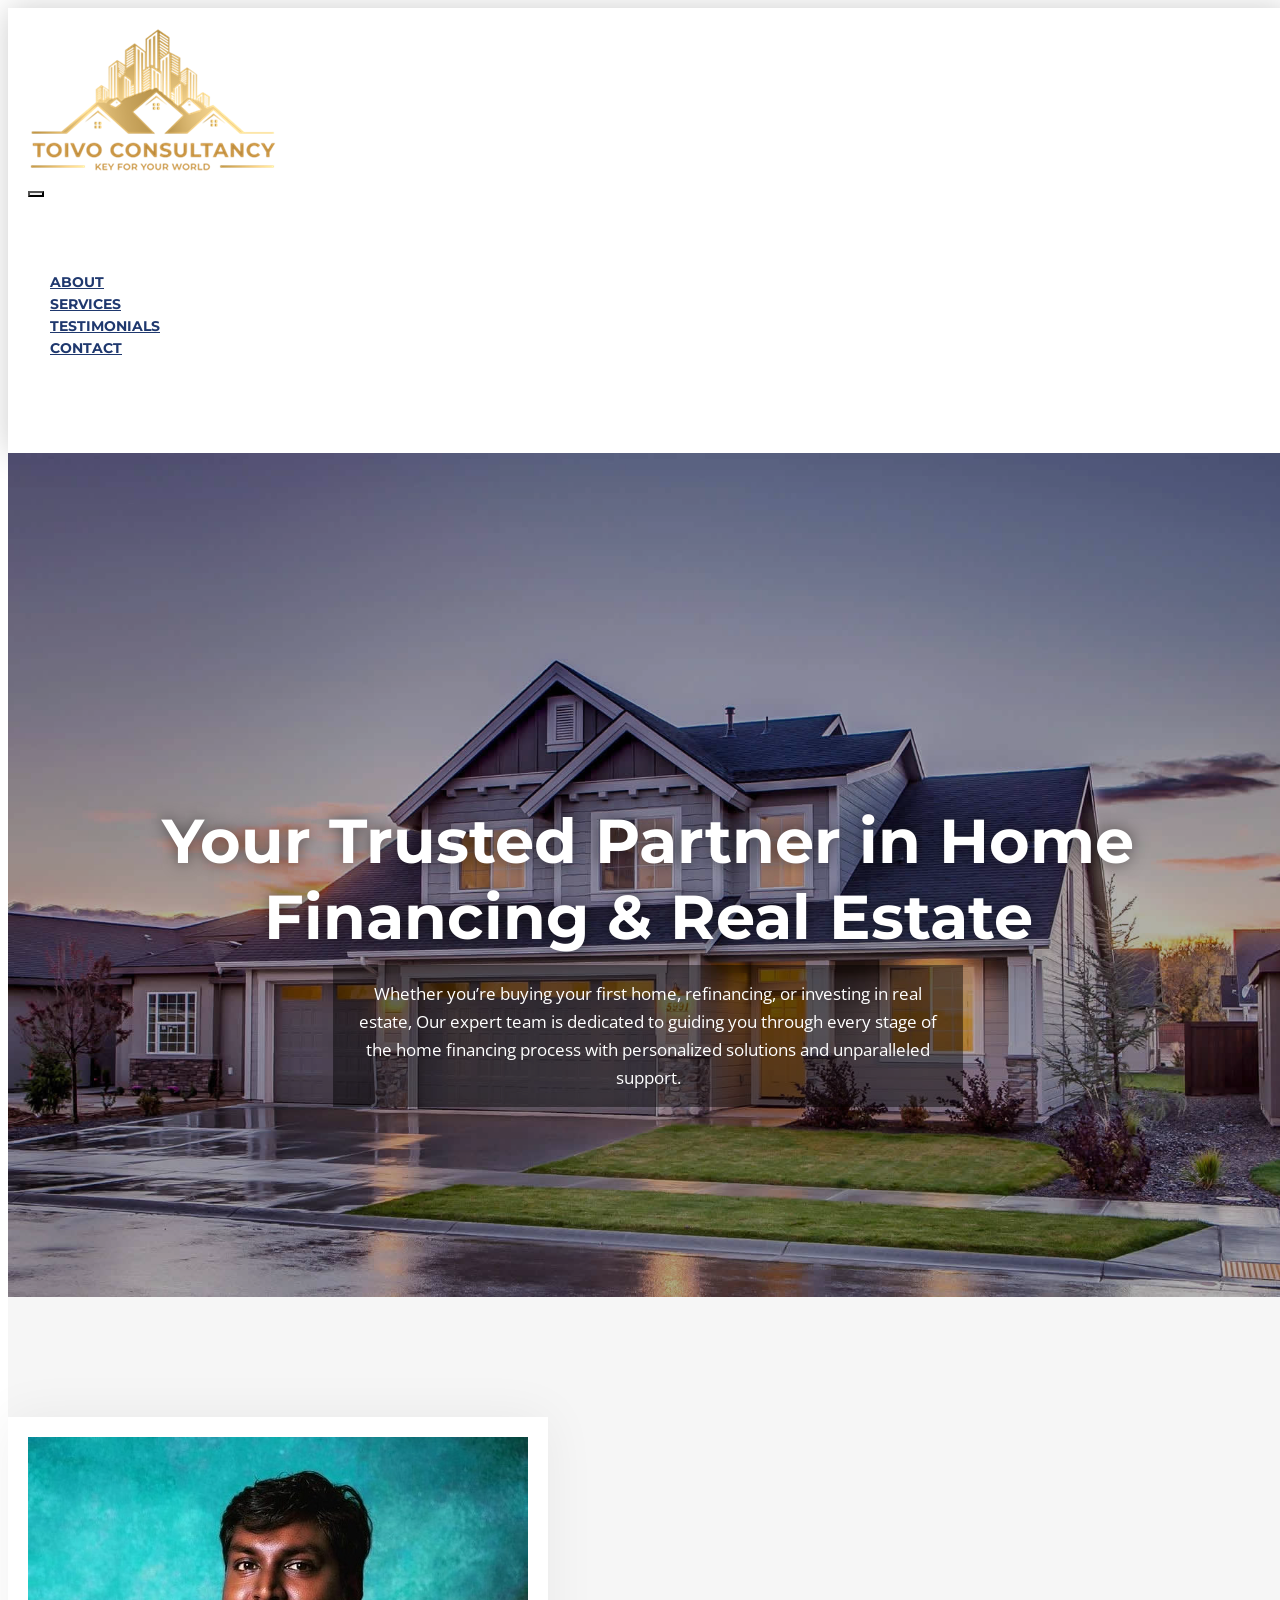
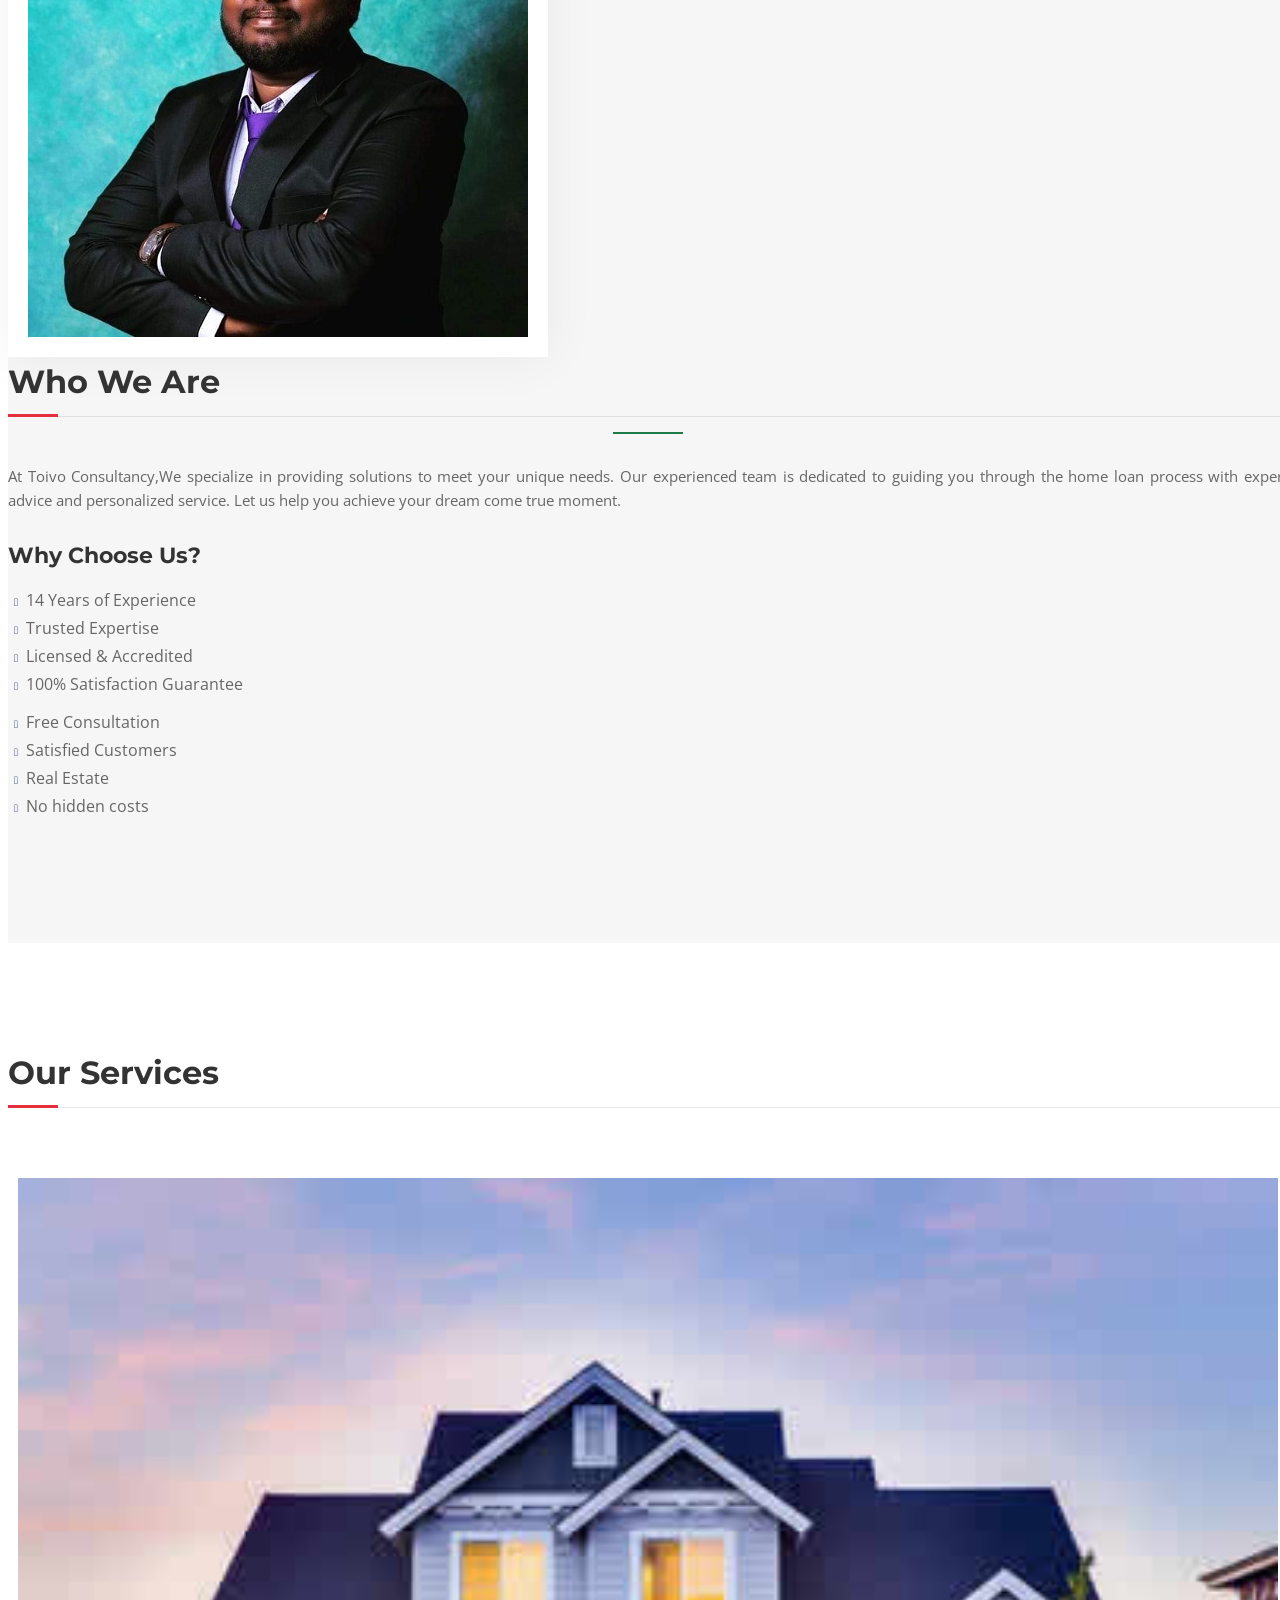
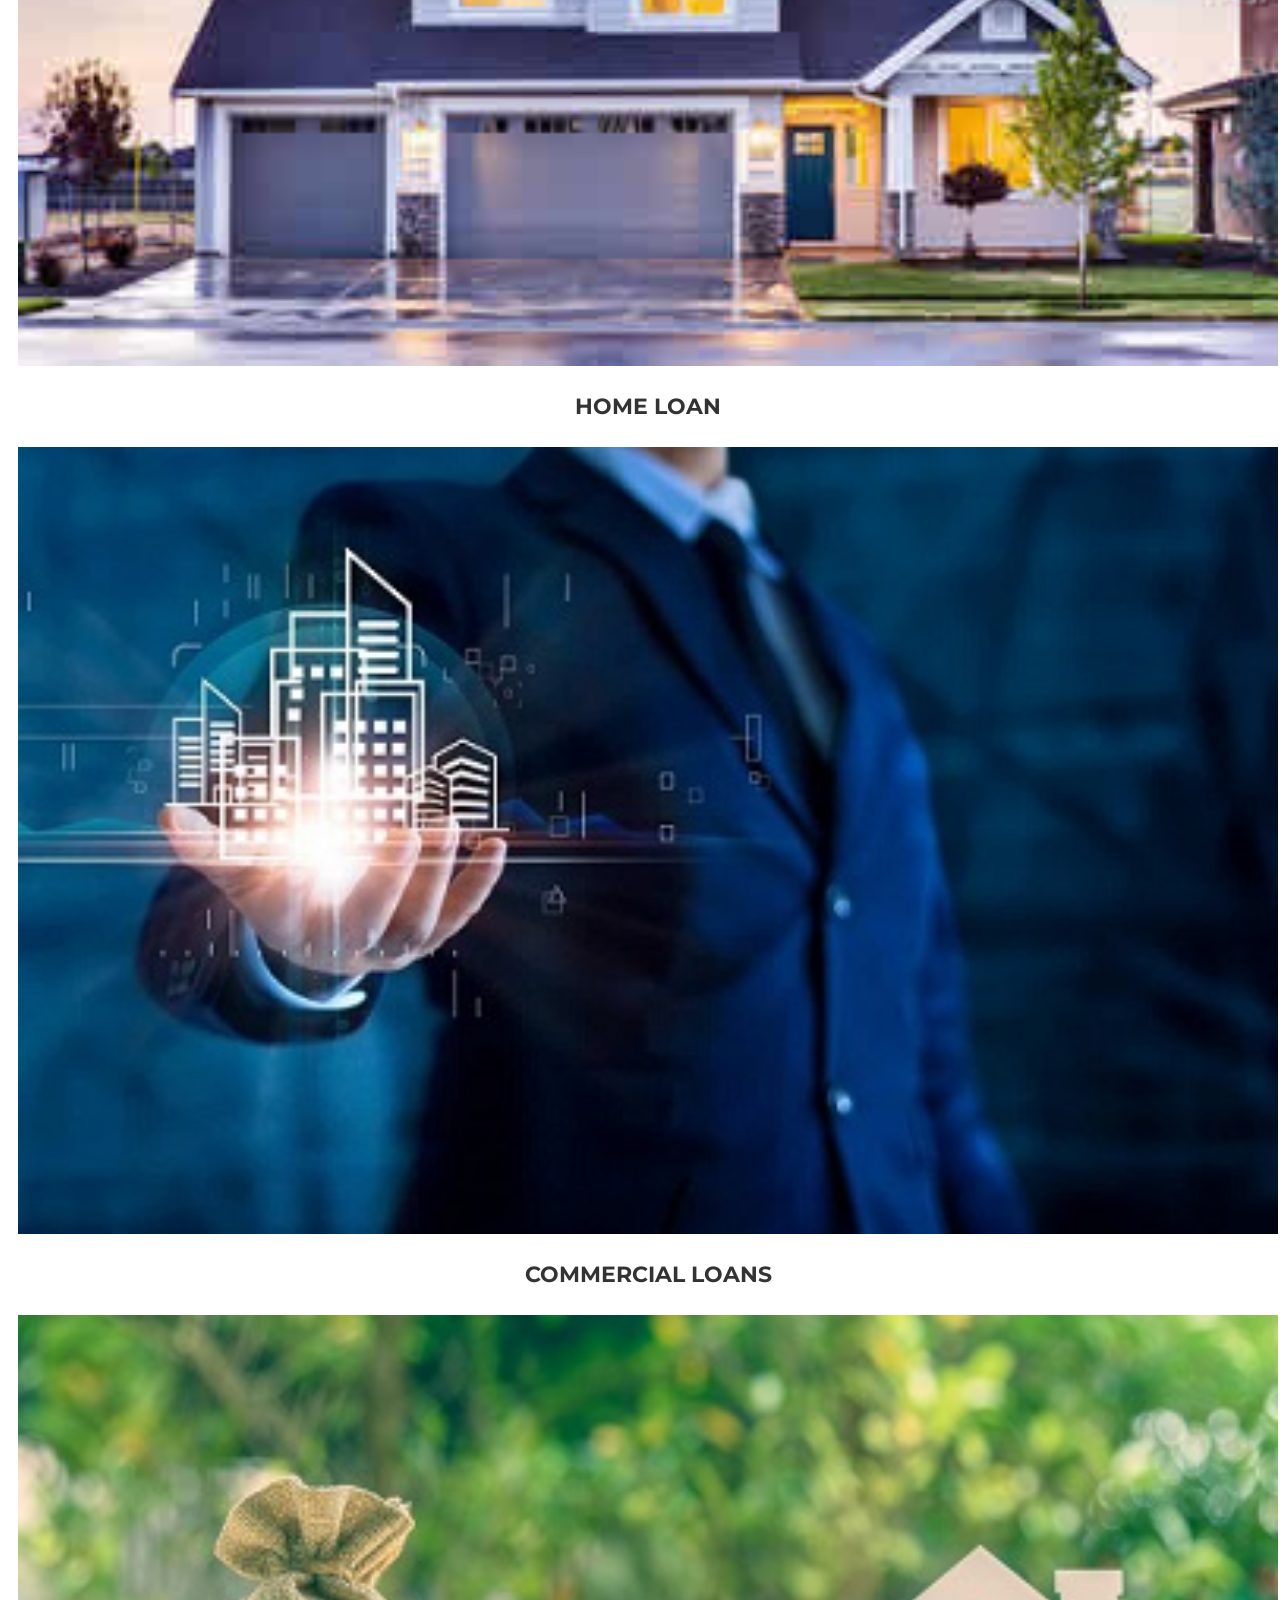
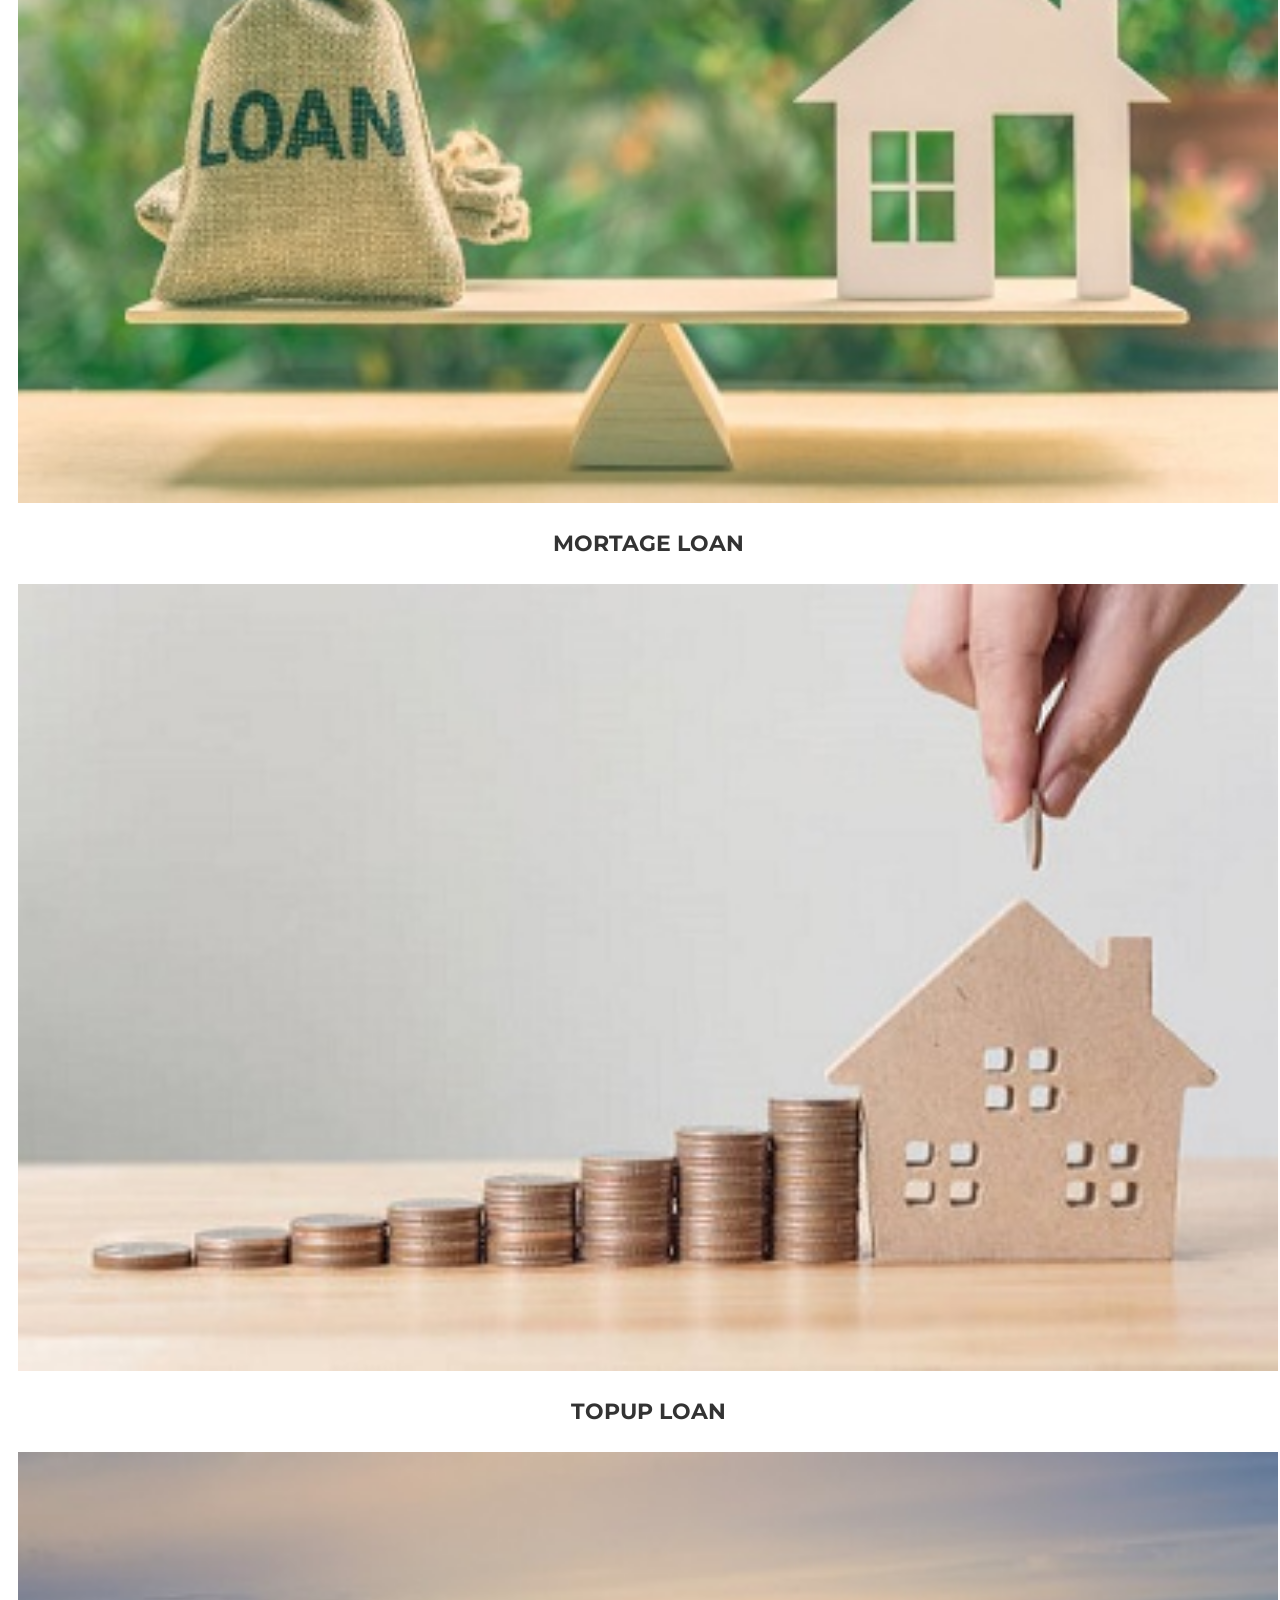
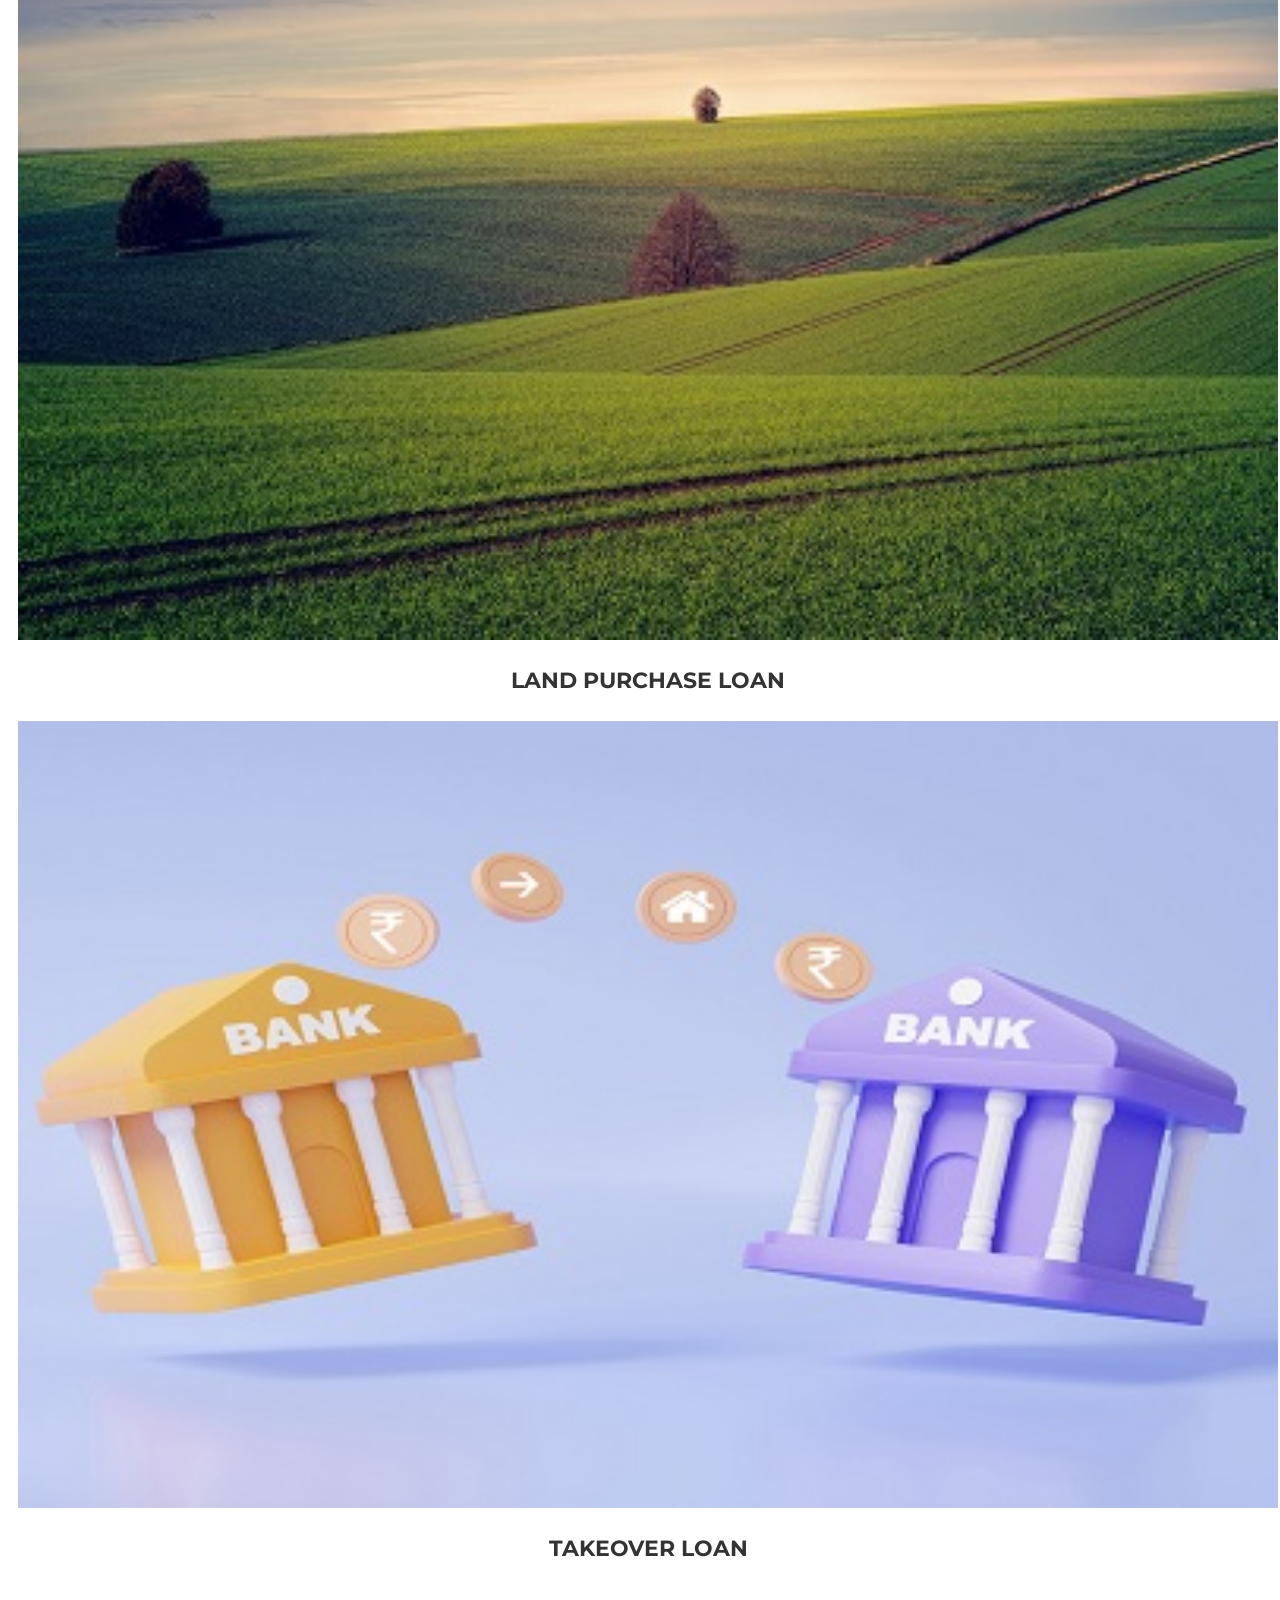
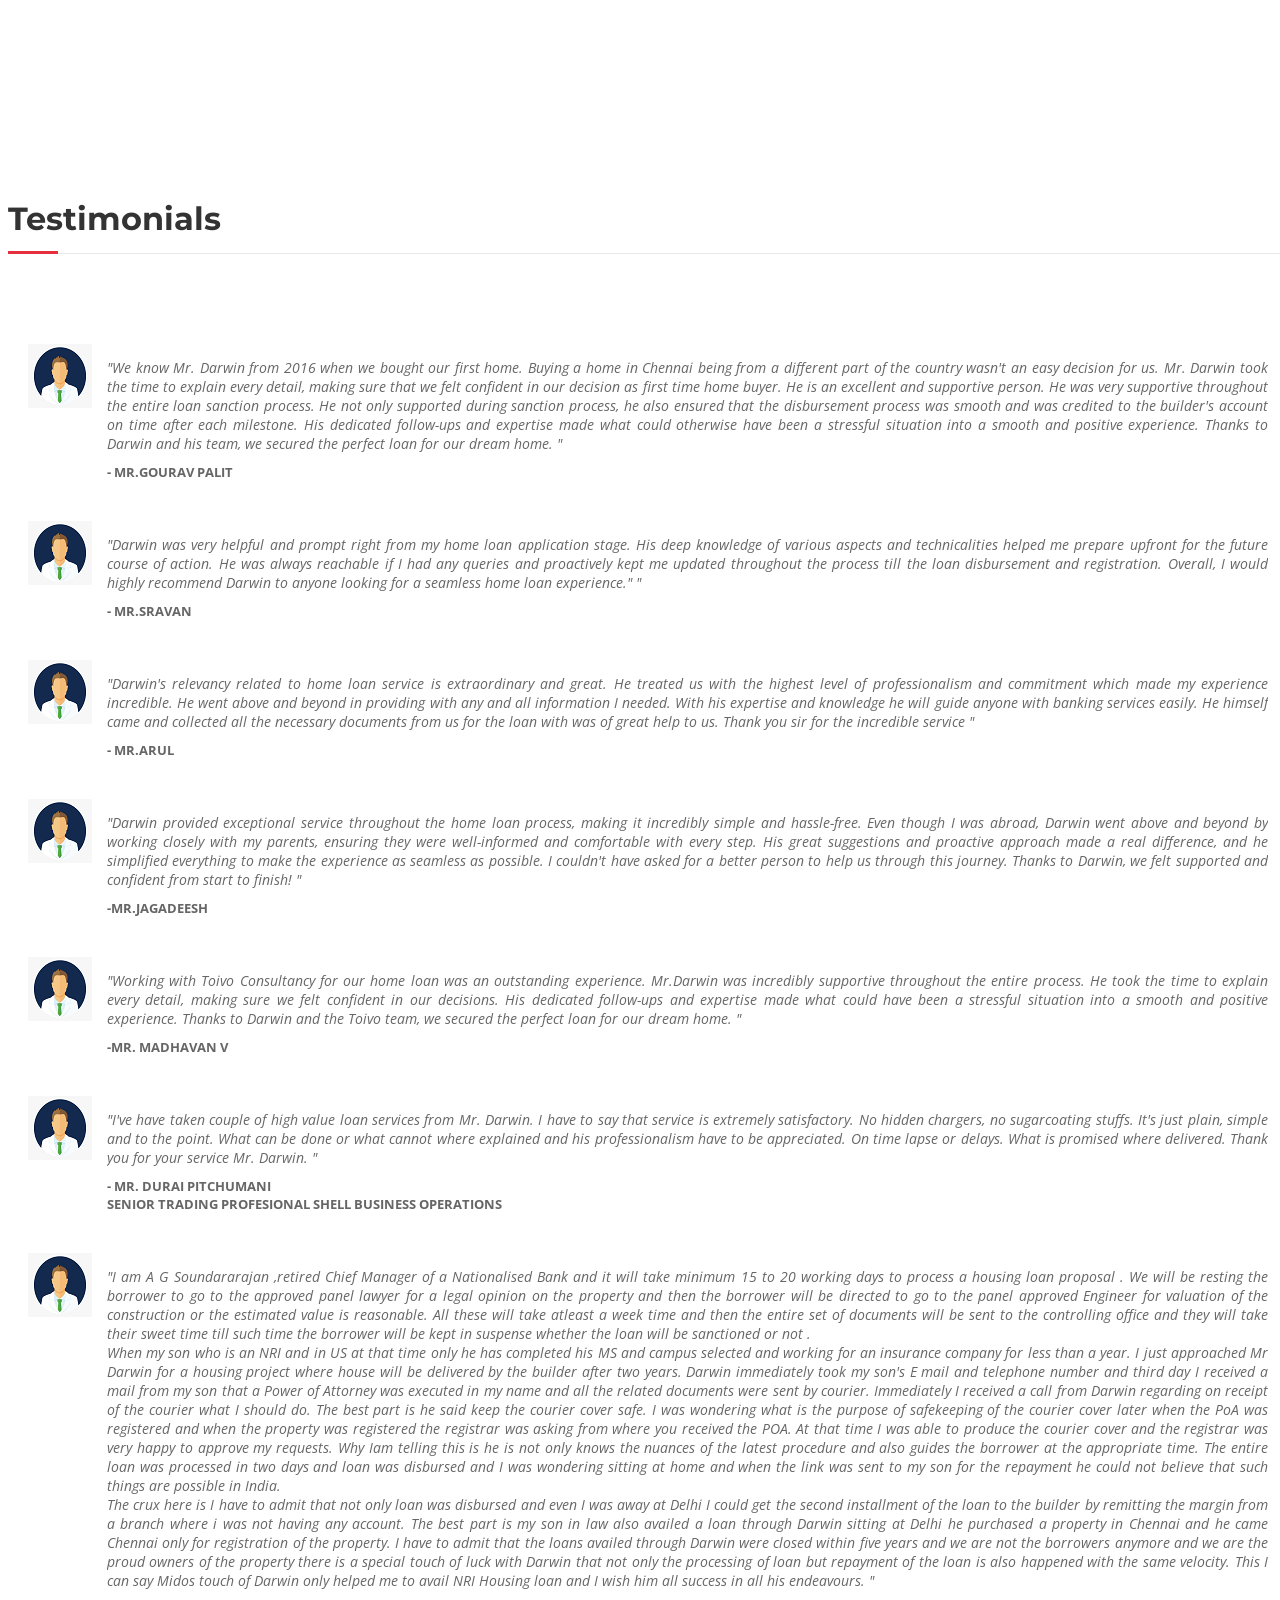
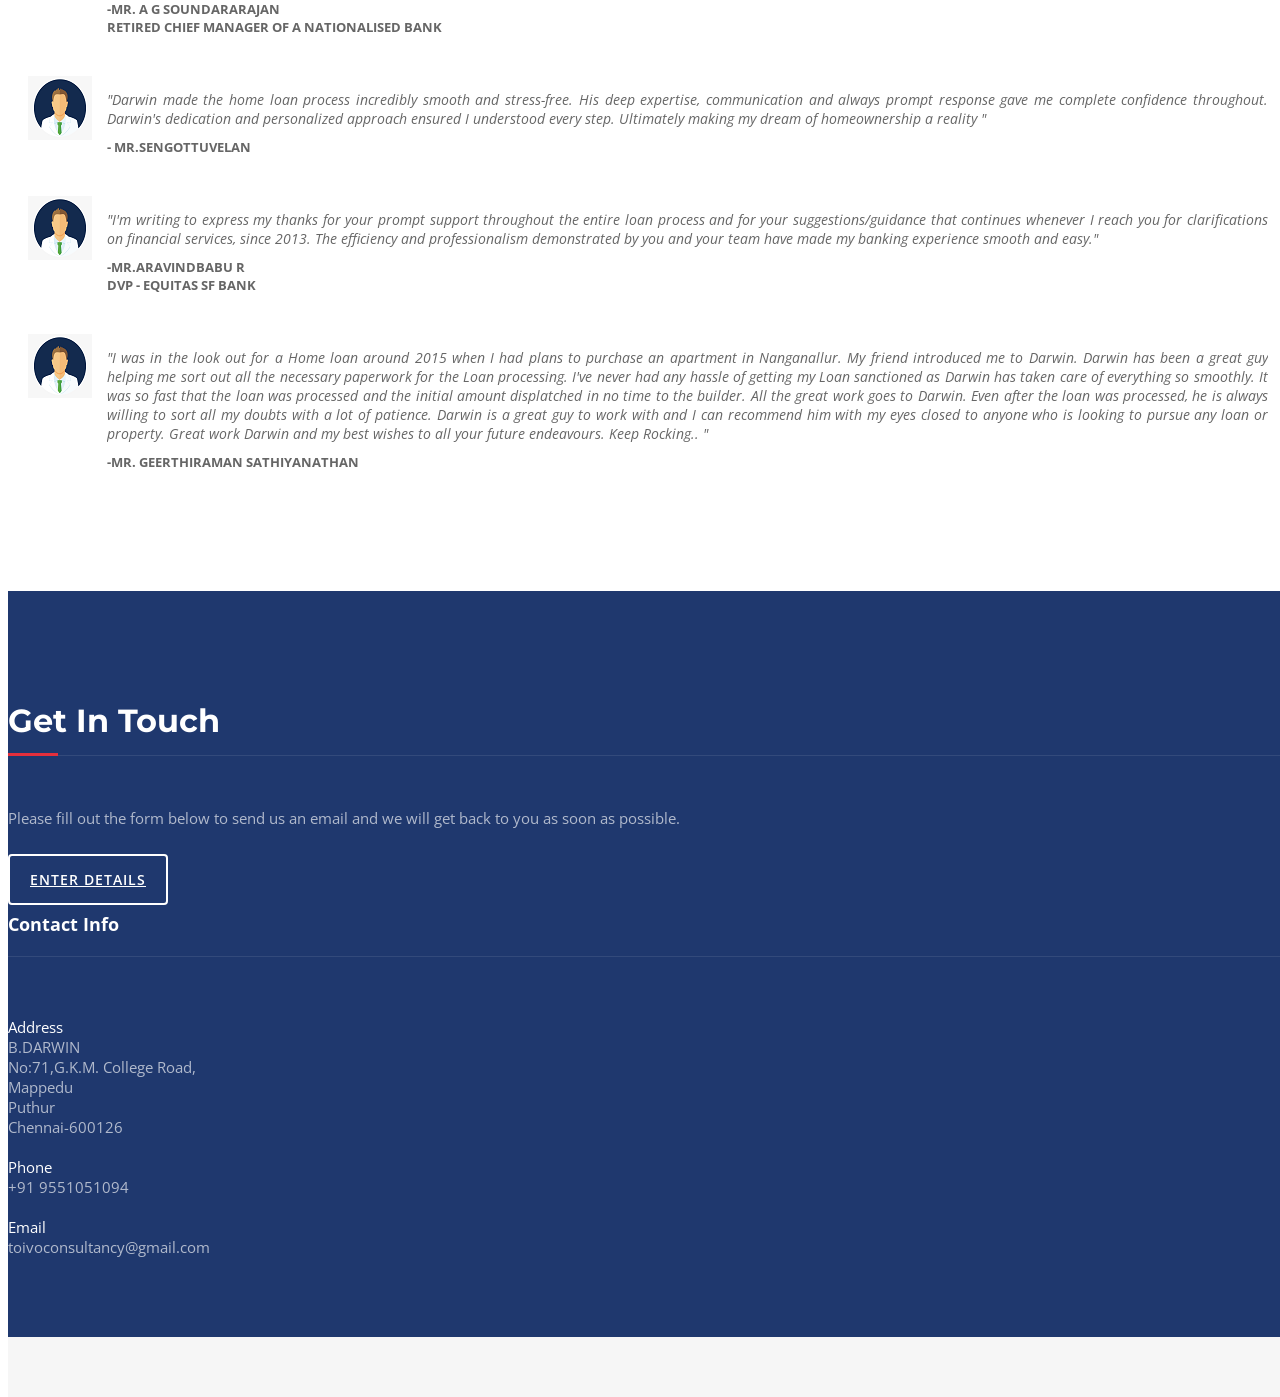
==== commit 91c2ed85: "website added" ====
--- a/index.html
+++ b/index.html
@@ -640,8 +640,8 @@
     <div class="col-md-3 col-md-offset-1 contact-info">
       <div class="contact-item">
         <h4>Contact Info</h4>
-        <p align="justify"><span>Address</span>B.DARWIN<br>No:24,5th street,<br>VGP Ponnagar<br>Sembakkam<br>
-          Chennai-600073</p>
+        <p align="justify"><span>Address</span>B.DARWIN<br>No:71,G.K.M. College Road,<br>Mappedu<br>Puthur<br>
+          Chennai-600126</p>
       </div>
       <div class="contact-item">
         <p align="justify"><span>Phone</span> +91 9551051094 </p>
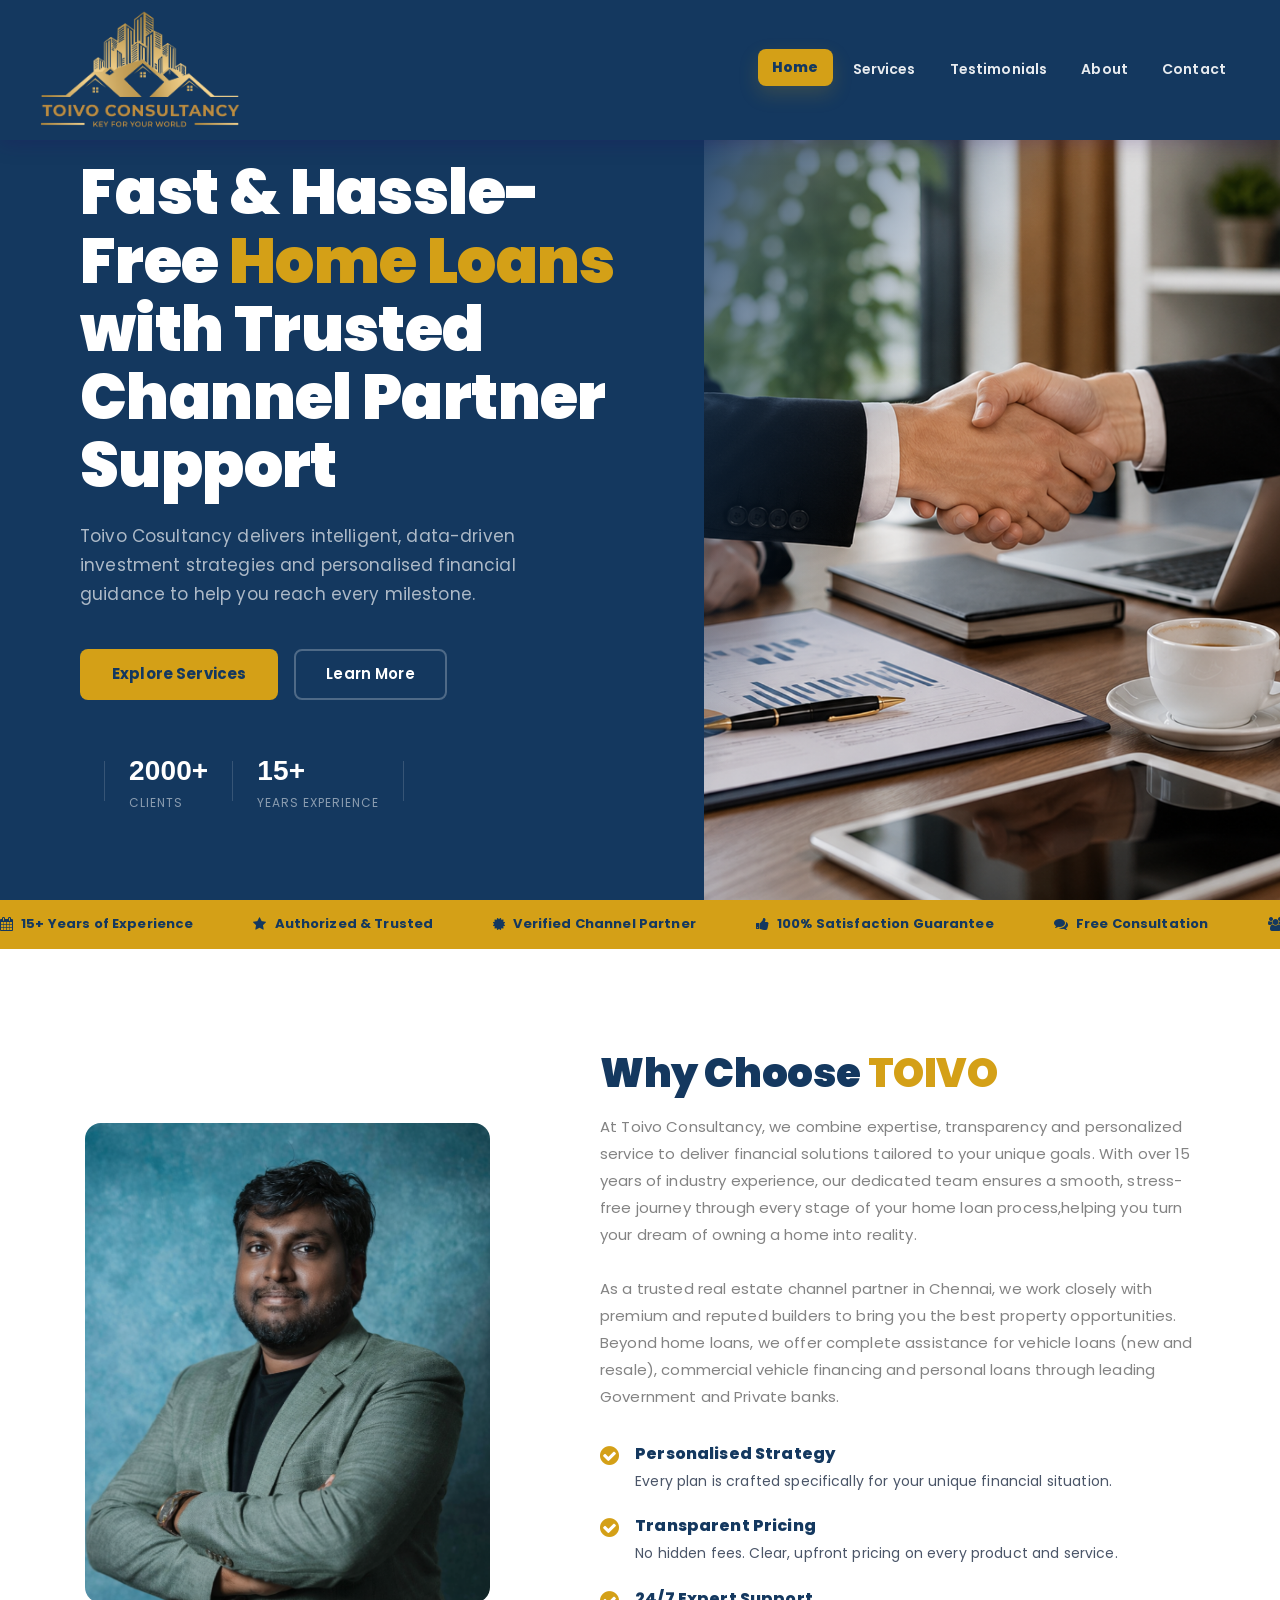
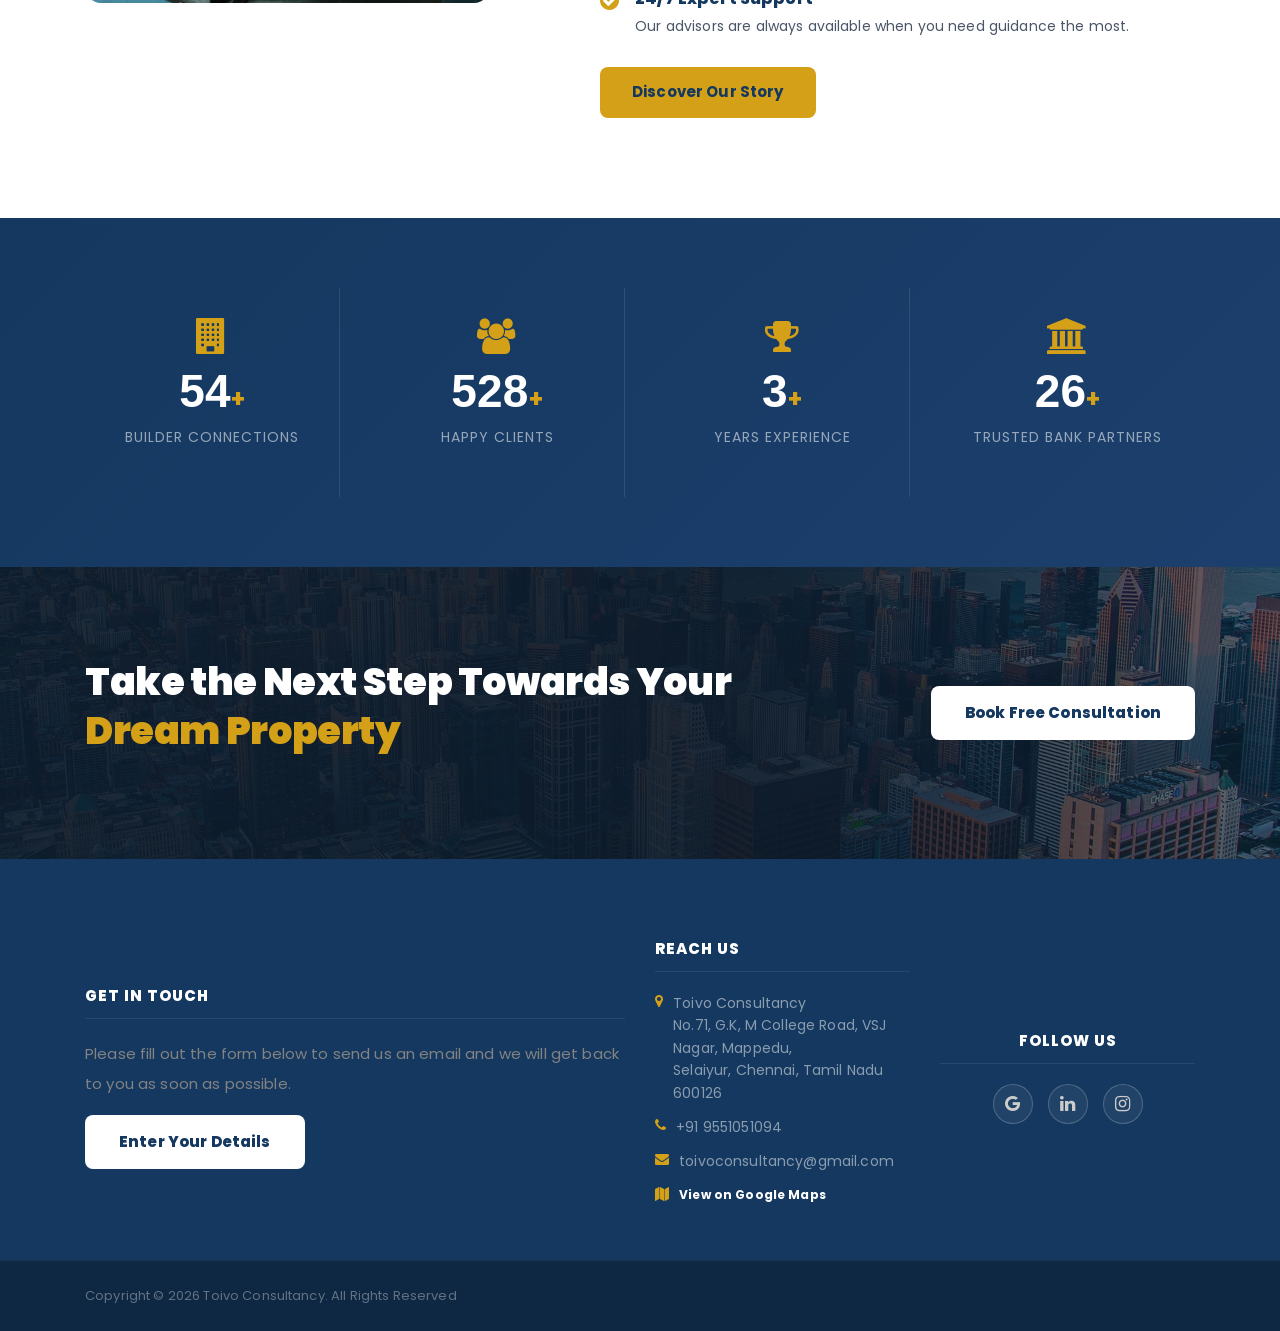
==== commit 0bf77776: "Update index.html" ====
--- a/index.html
+++ b/index.html
@@ -1,682 +1,435 @@
-<!DOCTYPE html>
-<html lang="en">
-<head>
-<meta charset="utf-8">
-<meta name="viewport" content="width=device-width, initial-scale=1.0">
-<title>TOIVO CONSULTANCY</title>
-<meta name="description" content="">
-<meta name="author" content="">
-<meta name="viewport" content="width=device-width, initial-scale=1">
-    <meta http-equiv="Content-Type" content="text/html; charset=utf-8" />
-    <meta name="keywords" content="Exchange Education a Responsive Web Template, Bootstrap Web Templates, Flat Web Templates, Android Compatible Web Template, Smartphone Compatible Web Template, Free Web Designs for Nokia, Samsung, LG, Sony Ericsson, Motorola Web Design" />
-    <script type="application/x-javascript"> addEventListener("load", function() { setTimeout(hideURLbar, 0); }, false); function hideURLbar(){ window.scrollTo(0,1); } </script>
-<!-- Favicons
-    ================================================== -->
-<link rel="shortcut icon" href="img/favicon.ico" type="image/x-icon">
-<link rel="apple-touch-icon" href="img/apple-touch-icon.png">
-<link rel="apple-touch-icon" sizes="72x72" href="img/apple-touch-icon-72x72.png">
-<link rel="apple-touch-icon" sizes="114x114" href="img/apple-touch-icon-114x114.png">
-
-<!-- Bootstrap -->
-<link rel="stylesheet" type="text/css"  href="css/bootstrap.css">
-<link rel="stylesheet" type="text/css" href="fonts/font-awesome/css/font-awesome.css">
-
-<!-- Stylesheet
-    ================================================== -->
-<link rel="stylesheet" type="text/css" href="css/style.css">
-<link rel="stylesheet" type="text/css" href="css/nivo-lightbox/nivo-lightbox.css">
-<link rel="stylesheet" type="text/css" href="css/nivo-lightbox/default.css">
-<link href="https://fonts.googleapis.com/css?family=Open+Sans:300,400,600,700" rel="stylesheet">
-<link href="https://fonts.googleapis.com/css?family=Montserrat:400,700" rel="stylesheet">
-
-<!-- HTML5 shim and Respond.js for IE8 support of HTML5 elements and media queries -->
-<!-- WARNING: Respond.js doesn't work if you view the page via file:// -->
-<!--[if lt IE 9]>
-      <script src="https://oss.maxcdn.com/html5shiv/3.7.2/html5shiv.min.js"></script>
-      <script src="https://oss.maxcdn.com/respond/1.4.2/respond.min.js"></script>
-    <![endif]-->
-</head>
-<body id="page-top" data-spy="scroll" data-target=".navbar-fixed-top">
-
-<!-- Navigation
-    ==========================================  -->
-<nav id="menu" class="navbar navbar-default navbar-fixed-top" >
-
-<nav class="navbar navbar-expand-lg navbar-light my-custom-navbar">
-  <!-- Navbar content 
-
- <div class="navbar navbar-inverse navbar-fixed-top" > -->
-        <div class="container">
-    
-
-
-    <div class="navbar-header">  
-<img src="img/TOIVO LOGO PNG.png"></div>
-    
-	 <button type="button"  class="navbar-toggle" 
-data-toggle="collapse" data-target=".navbar-collapse" >
-                    <span class="icon-bar"></span>
-                    <span class="icon-bar"></span>
-                    <span class="icon-bar"></span>
-                </button>
-    	          
-    <!-- Collect the nav links, forms, and other content for toggling -->
-<div id="navbar" class="navbar-collapse collapse">
-	   <ul class="nav navbar-nav navbar-right"> 
- <p><p>  <p><br><br>
-     <li>  <a href="#about" class="page-scroll">About</a></li>
-        <li><a href="#services" class="page-scroll">Services</a></li>
-       <!-- <li><a href="#portfolio" class="page-scroll">Projects</a></li>-->
-        <li><a href="#testimonials" class="page-scroll">Testimonials</a></li>
-        <li><a href="#contact" class="page-scroll">Contact</a></li>
-      </ul></p></br></br></p></p>
-    </nav> </div>
-
-
-
-</div>     
-    <!-- /.navbar-collapse --> 
- 
-</nav>
-
-
-  
-<!-- Header -->
-<header id="header">
-  <div class="intro">
-    <div class="overlay">
-     
-        <div class="row">
-          <div class="col-md-8 col-md-offset-2 intro-text">
-            <h1>Your Trusted Partner in Home Financing & Real Estate<br>
-              </h1>
-            <p  align="center"><!--Toivo Consultancy understands that finding the perfect home loan <br>
-is more than just a financial transaction.-->Whether you’re buying your first home, refinancing, or investing in real estate,  Our expert team is dedicated to guiding you through every stage of the home financing process with personalized solutions and unparalleled support.</p>
-           <!-- <a href="#about" class="btn btn-custom btn-lg page-scroll">Learn More</a> --> </div>
-      
-      </div>
-    </div>
-  </div>
-</header>
-<!-- Get Touch Section -->  <!--
-<div id="get-touch">
-  <div class="container">
-    <div class="row">
-      <div class="col-xs-12 col-md-6 col-md-offset-1">
-        <h3>Cost for your home renovation project</h3>
-        <p  align="justify">Get started today and complete our form to request your free estimate</p>
-      </div>
-      <div class="col-xs-12 col-md-4 text-center"><a href="#contact" class="btn btn-custom btn-lg page-scroll">Free Estimate</a></div>
-    </div>
-  </div>
-</div>-->
-<!-- About Section -->
-<div id="about">
-  <div class="container">
-    <div class="row">
-      <div class="col-xs-12 col-md-6"> <img src="img/darwin.jpg" class="img-responsive" alt=""> </div>
-      <div class="col-xs-12 col-md-6">
-        <div class="about-text">
-
-          <h2>Who We Are</h2>
-         <hr align="center"> <p  align="justify"> At Toivo Consultancy,We specialize in providing solutions to meet your unique needs.
-Our experienced team is dedicated to guiding you through the home loan process with expert advice and personalized service.
-Let us help you achieve your dream come true moment.</p>
-
-          <h3>Why Choose Us?</h3>
-          <div class="list-style">
-            <div class="col-lg-6 col-sm-6 col-xs-12">
-              <ul>
-                <li>14 Years of Experience</li>
-                <li>Trusted Expertise</li>
-                <li>Licensed & Accredited</li>
-                <li>100% Satisfaction Guarantee</li>
-              </ul>
-            </div>
-            <div class="col-lg-6 col-sm-6 col-xs-12">
-              <ul>
-                <li>Free Consultation</li>
-                <li>Satisfied Customers</li>
-                <li>Real Estate</li>
-                <li>No hidden costs </li>
-              </ul>
-            </div>
-          </div>
-        </div>
-      </div>
-    </div>
-  </div>
-</div>
-<!-- Services Section -->
-<div id="services">
-  <div class="container">
-    <div class="section-title">
-      <h2>Our Services</h2>
-    </div>
-    <div class="row">
-      <div class="col-md-4">
-        <div class="service-media"> <img src="img/services/service-1.jpg" alt=" "> </div>
-        <div class="service-desc">
-          <h3><center>HOME LOAN</center></h3>
-          <!--     -->
-        </div>
-      </div>
-
-      <div class="col-md-4">
-        <div class="service-media"> <img src="img/services/commercial.jpg" alt=" "> </div>
-        <div class="service-desc">
-         <h3><center>COMMERCIAL LOANS</center></h3>
-         
-        </div>
-      </div>
-
-      <div class="col-md-4">
-        <div class="service-media"> <img src="img/services/mortage.jpg" alt=" "> </div>
-        <div class="service-desc">
-          <h3><center>MORTAGE LOAN</center></h3>
-        
-        </div>
-      </div>
-    </div>
-
-
-    <div class="row">
-      <div class="col-md-4">
-        <div class="service-media"> <img src="img/services/topup.jpg" alt=" "> </div>
-        <div class="service-desc">
-          <h3><center>TOPUP LOAN</center></h3>
-          
-        </div>
-      </div>
-      <div class="col-md-4">
-        <div class="service-media"> <img src="img/services/landp.jpg" alt=" "> </div>
-        <div class="service-desc">
-         <h3><center>LAND PURCHASE LOAN</center></h3>
-        </div>
-      </div>
-      <div class="col-md-4">
-        <div class="service-media"> <img src="img/services/takeover.jpg" alt=" "> </div>
-        <div class="service-desc">
-          <h3><center>TAKEOVER LOAN</center></h3>
-        </div>
-      </div>
-    </div>
-  </div>
-</div>
-
-<!-- Gallery Section 
-<div id="portfolio">
-  <div class="container">
-    <div class="section-title">
-      <h2>Our Works</h2>
-    </div>
-    <div class="row">
-      <div class="portfolio-items">
-        <div class="col-sm-6 col-md-4 col-lg-4">
-          <div class="portfolio-item">
-            <div class="hover-bg"> <a href="img/portfolio/01-large.jpg" title="Project Title" data-lightbox-gallery="gallery1">
-              <div class="hover-text">
-                <h4>Lorem Ipsum</h4>
-              </div>
-              <img src="img/portfolio/01-small.jpg" class="img-responsive" alt="Project Title"> </a> </div>
-          </div>
-        </div>
-        <div class="col-sm-6 col-md-4 col-lg-4">
-          <div class="portfolio-item">
-            <div class="hover-bg"> <a href="img/portfolio/02-large.jpg" title="Project Title" data-lightbox-gallery="gallery1">
-              <div class="hover-text">
-                <h4>Adipiscing Elit</h4>
-              </div>
-              <img src="img/portfolio/02-small.jpg" class="img-responsive" alt="Project Title"> </a> </div>
-          </div>
-        </div>
-        <div class="col-sm-6 col-md-4 col-lg-4">
-          <div class="portfolio-item">
-            <div class="hover-bg"> <a href="img/portfolio/03-large.jpg" title="Project Title" data-lightbox-gallery="gallery1">
-              <div class="hover-text">
-                <h4>Lorem Ipsum</h4>
-              </div>
-              <img src="img/portfolio/03-small.jpg" class="img-responsive" alt="Project Title"> </a> </div>
-          </div>
-        </div>
-        <div class="col-sm-6 col-md-4 col-lg-4">
-          <div class="portfolio-item">
-            <div class="hover-bg"> <a href="img/portfolio/04-large.jpg" title="Project Title" data-lightbox-gallery="gallery1">
-              <div class="hover-text">
-                <h4>Lorem Ipsum</h4>
-              </div>
-              <img src="img/portfolio/04-small.jpg" class="img-responsive" alt="Project Title"> </a> </div>
-          </div>
-        </div>
-        <div class="col-sm-6 col-md-4 col-lg-4">
-          <div class="portfolio-item">
-            <div class="hover-bg"> <a href="img/portfolio/05-large.jpg" title="Project Title" data-lightbox-gallery="gallery1">
-              <div class="hover-text">
-                <h4>Adipiscing Elit</h4>
-              </div>
-              <img src="img/portfolio/05-small.jpg" class="img-responsive" alt="Project Title"> </a> </div>
-          </div>
-        </div>
-        <div class="col-sm-6 col-md-4 col-lg-4">
-          <div class="portfolio-item">
-            <div class="hover-bg"> <a href="img/portfolio/06-large.jpg" title="Project Title" data-lightbox-gallery="gallery1">
-              <div class="hover-text">
-                <h4>Dolor Sit</h4>
-              </div>
-              <img src="img/portfolio/06-small.jpg" class="img-responsive" alt="Project Title"> </a> </div>
-          </div>
-        </div>
-        <div class="col-sm-6 col-md-4 col-lg-4">
-          <div class="portfolio-item">
-            <div class="hover-bg"> <a href="img/portfolio/07-large.jpg" title="Project Title" data-lightbox-gallery="gallery1">
-              <div class="hover-text">
-                <h4>Dolor Sit</h4>
-              </div>
-              <img src="img/portfolio/07-small.jpg" class="img-responsive" alt="Project Title"> </a> </div>
-          </div>
-        </div>
-        <div class="col-sm-6 col-md-4 col-lg-4">
-          <div class="portfolio-item">
-            <div class="hover-bg"> <a href="img/portfolio/08-large.jpg" title="Project Title" data-lightbox-gallery="gallery1">
-              <div class="hover-text">
-                <h4>Lorem Ipsum</h4>
-              </div>
-              <img src="img/portfolio/08-small.jpg" class="img-responsive" alt="Project Title"> </a> </div>
-          </div>
-        </div>
-        <div class="col-sm-6 col-md-4 col-lg-4">
-          <div class="portfolio-item">
-            <div class="hover-bg"> <a href="img/portfolio/09-large.jpg" title="Project Title" data-lightbox-gallery="gallery1">
-              <div class="hover-text">
-                <h4>Adipiscing Elit</h4>
-              </div>
-              <img src="img/portfolio/09-small.jpg" class="img-responsive" alt="Project Title"> </a> </div>
-          </div>
-        </div>
-      </div>
-    </div>
-  </div>
-</div>-->
-
-
-<!-- Testimonials Section -->
-
-
- <div id="testimonials">
-  <div class="container">
-    <div class="section-title">
-      <h2>Testimonials</h2>
-    </div>
-    <div class="row">
-      <div class="col-md-4">
-        <div class="testimonial">
-          <div class="testimonial-image"> <img src="img/testimonials/01.png" alt=""> </div>
-          <div class="testimonial-content">
-            <p align="justify">"We know Mr. Darwin from 2016 when we bought our first home. Buying a home in Chennai being from a different part of the country wasn't an easy decision for us. Mr. Darwin took the time to explain every detail, making sure that we felt confident in our decision as first time home buyer.
-
-He is an excellent and supportive person. He was very supportive throughout the entire loan sanction process.  He not only supported during sanction process, he also ensured that the disbursement process was smooth and was credited to the builder's account on time after each milestone.
-
-His dedicated follow-ups and expertise made what could otherwise have been a stressful situation into a smooth and positive experience.
-
-Thanks to Darwin and his team, we secured the perfect loan for our dream home.
-
-
-
-"</p>
-            <div class="testimonial-meta"> - Mr.Gourav Palit </div>
-          </div>
-        </div>
-      </div>
- 
-      <div class="col-md-4">
-        <div class="testimonial">
-          <div class="testimonial-image"> <img src="img/testimonials/01.png" alt=""> </div>
-          <div class="testimonial-content">
-            <p align="justify">
-"Darwin was very helpful and prompt right from my home loan application stage. His deep knowledge of various aspects and technicalities helped me 
-prepare upfront for the future course of action. He was always reachable if I had any queries and proactively kept me updated throughout the process
- till the loan disbursement and registration. Overall, I would highly recommend Darwin to anyone looking for a seamless home loan experience."
-"</p>
-            <div class="testimonial-meta"> - Mr.Sravan </div>
-          </div>
-        </div>
-      </div>
-      <div class="col-md-4">
-        <div class="testimonial">
-          <div class="testimonial-image"> <img src="img/testimonials/01.png" alt=""> </div>
-          <div class="testimonial-content">
-            <p align="justify">"Darwin's relevancy related to home loan service is extraordinary and great. He treated us with the highest level of 
-professionalism and commitment which made my experience incredible. He went above and beyond in providing with any and all information I needed. 
-With his expertise and knowledge he will guide anyone with banking services easily. He himself came and collected all the necessary documents from us for 
-the loan with was of great help to us. Thank you sir for the incredible service
-"</p>
-            <div class="testimonial-meta"> - Mr.Arul </div>
-          </div>
-        </div>
-      </div>
-      <div class="row"> </div>
-      <div class="col-md-4">
-        <div class="testimonial">
-          <div class="testimonial-image"> <img src="img/testimonials/01.png" alt=""> </div>
-          <div class="testimonial-content">
-            <p align="justify">"Darwin provided exceptional service throughout the home loan process, making it incredibly simple and hassle-free.
- Even though I was abroad, Darwin went above and beyond by working closely with my parents, ensuring they were well-informed and comfortable with every step. 
-His great suggestions and proactive approach made a real difference, and he simplified everything to make the experience as seamless as possible.
- I couldn't have asked for a better person to help us through this journey. Thanks to Darwin, we felt supported and confident from start to finish!
-"</p>
-            <div class="testimonial-meta"> -Mr.Jagadeesh</div>
-          </div>
-        </div>
-      </div>
-     
-      <div class="col-md-4">
-        <div class="testimonial">
-          <div class="testimonial-image"> <img src="img/testimonials/01.png" alt=""> </div>
-          <div class="testimonial-content">
-            <p align="justify">"Working with Toivo Consultancy for our home loan was an outstanding experience. Mr.Darwin was incredibly supportive throughout the entire process.
- He took the time to explain every detail, making sure we felt confident in our decisions. His dedicated follow-ups and expertise made what could have been a 
-stressful situation into a smooth and positive experience. Thanks to Darwin and the Toivo team, we secured the perfect loan for our dream home.
-
-"</p>
-            <div class="testimonial-meta"> -Mr. Madhavan V </div>
-          </div>
-        </div>
-      </div>
-<div class="col-md-4">
-        <div class="testimonial">
-          <div class="testimonial-image"> <img src="img/testimonials/01.png" alt=""> </div>
-          <div class="testimonial-content">
-            <p align="justify">"I've have taken couple of high value loan services from Mr. Darwin. I have to say that service is extremely satisfactory.
- No hidden chargers, no sugarcoating stuffs. It's just plain, simple and to the point. What can be done or what cannot where explained and his 
-professionalism have to be appreciated. On time lapse or delays. What is promised where delivered.  Thank you for your service Mr. Darwin.
-
-"</p>
-            <div class="testimonial-meta"> - Mr. Durai Pitchumani<br>
-Senior Trading Profesional
-Shell Business Operations </div>
-          </div>
-        </div>
-      </div>
-
-    </div>
-
-
-<div class="col-md-12">
-        <div class="testimonial">
-          <div class="testimonial-image"> <img src="img/testimonials/01.png" alt=""> </div>
-          <div class="testimonial-content">
-            <p align="justify">"I am A G Soundararajan ,retired Chief Manager of a Nationalised Bank and it will take minimum 15 to 20 working days to process a 
-housing loan proposal . 
-We will be resting the borrower to go to the approved panel lawyer for a legal opinion on the property and then the borrower will be directed to go to the  
-panel approved Engineer for valuation of the construction or the estimated value is reasonable. All these will take atleast a week time and then the entire 
-set of documents will be sent to the controlling office and they will take their sweet time till such time the borrower will be kept in suspense whether the 
-loan will be sanctioned or not .<br>
-When my son who is an NRI and in US at that time only he has completed his MS and campus selected and working for an insurance company for less than a year. I 
-just approached Mr Darwin for a housing project where house will be delivered by the builder after two years. Darwin immediately took my son's E mail and telephone
- number and third day I received a mail from my son that a Power of Attorney was executed in my name and all the related documents were sent by courier. 
-Immediately I received a call from Darwin regarding on receipt of the courier what I should do. The best part is he said keep the courier cover safe. I was wondering 
-what is the purpose of safekeeping of the courier cover later when the PoA was registered and when the property was registered the registrar was asking from where you 
-received the POA. At that time I was able to produce the courier cover and the registrar was very happy to approve my requests. Why Iam telling this is he is not only 
-knows the nuances of the latest procedure and also guides the borrower at the appropriate time. The entire loan was processed in two days and loan was disbursed and 
-I was wondering sitting at home and when the link was sent to my son for the repayment he could not believe that such things are possible in India.<br>
-The crux here is I have to admit that not only loan was disbursed and even I was away at Delhi I could get the second installment of the loan to the builder by
- remitting the margin from a branch where i was not having any account.
-The best part is my son in law also availed a loan through Darwin sitting at Delhi he purchased a property in Chennai and he came Chennai only for registration
- of the property.
-I have to admit that the loans availed through Darwin were closed within five years and we are not the borrowers anymore and we are the proud owners of the
- property there is a special touch of luck with Darwin that not only the processing of loan but repayment of the loan is also happened with the same velocity. 
-This I can say Midos touch of Darwin only helped me to avail NRI Housing loan and I wish him all success in all  his endeavours.
-"</p>
-            <div class="testimonial-meta"> -Mr. A G Soundararajan<br>
-retired Chief Manager of a Nationalised Bank</div>
-          </div>
-        </div>
-      </div>
-
-<div class="row">
-<div class="col-md-12">
-        <div class="testimonial">
-          <div class="testimonial-image"> <img src="img/testimonials/01.png" alt=""> </div>
-          <div class="testimonial-content">
-            <p align="justify">"Darwin made the home loan
- process incredibly smooth and stress-free. His deep expertise, communication and always prompt 
-response gave me complete confidence throughout. Darwin's dedication and personalized approach 
-ensured I understood every step. Ultimately making my dream of homeownership a reality
-
-
-"</p>
-            <div class="testimonial-meta"> - Mr.Sengottuvelan<br>
- </div>
-          </div>
-        </div>
-      </div>
-
-    </div>
-
-
-<div class="row">
-<div class="col-md-12">
-        <div class="testimonial">
-          <div class="testimonial-image"> <img src="img/testimonials/01.png" alt=""> </div>
-          <div class="testimonial-content">
-            <p align="justify">"I'm writing to express my thanks for your prompt support throughout the entire loan process and for your suggestions/guidance 
-that continues whenever
- I reach you for clarifications on financial services, since 2013. 
-
-The efficiency and professionalism demonstrated by you and your team have made my banking experience smooth and easy."</p>
-            <div class="testimonial-meta"> -Mr.Aravindbabu R <br>
-DVP - Equitas SF Bank
-
- </div>
-           </div>
-        </div>
-      </div>
-
-    </div>
-
-
-
-<div class="row">
-<div class="col-md-12">
-        <div class="testimonial">
-          <div class="testimonial-image"> <img src="img/testimonials/01.png" alt=""> </div>
-          <div class="testimonial-content">
-            <p align="justify">"I was in the look out for a Home loan around 2015 when I had plans to purchase an apartment in Nanganallur. My friend introduced me to Darwin. Darwin has been a great guy helping me sort out all the necessary paperwork for the Loan processing. I've never had any hassle of getting my Loan sanctioned as Darwin has taken care of everything so smoothly. It was so fast that the loan was processed and the initial amount displatched in no time to the builder. All the great work goes to Darwin. Even after the loan was processed, he is always willing to sort all my doubts with a lot of patience. Darwin is a great guy to work with and I can recommend him with my eyes closed to anyone who is looking to pursue any loan or property. Great work Darwin and my best wishes to all your future endeavours. Keep Rocking..
-"</p>
-            <div class="testimonial-meta"> -Mr.
-Geerthiraman Sathiyanathan
-
-
- </div>
-           </div>
-        </div>
-      </div>
-
-    </div>
-
-
-
-
-
-
-
-
-
-
-
-
-
-
-
-
-  </div>
-  </div>
-
-
-
-  </div>
-
-  </div>
-</div>
-
-
-<!-- Contact Section -->
-
-<div id="contact">
-  <div class="container">
-    <div class="col-md-8">
-      <div class="row">
-        <div class="section-title">
-          <h2>Get In Touch</h2>
-          <br><p>Please fill out the form below to send us an email and we will get back to you as soon as possible.</p>
-        </div>
-
-<!--
-        <form name="sentMessage" id="contactForm" novalidate>
-          <div class="row">
-            <div class="col-md-6">
-              <div class="form-group">
-                <input type="text" id="name" class="form-control" placeholder="Name" required="required">
-                <p class="help-block text-danger"></p>
-              </div>
-            </div>
-            <div class="col-md-6">
-              <div class="form-group">
-                <input type="email" id="email" class="form-control" placeholder="Email" required="required">
-                <p class="help-block text-danger"></p>
-              </div>
-            </div>
-          </div>
-    <div class="form-group">
-            <textarea name="message" id="message" class="form-control" rows="4" placeholder="Message" required></textarea>
-            <p class="help-block text-danger"></p>
-          </div> -->
-      <div id="success"></div>
- <a href="contact.html"class="btn btn-custom btn-lg" target="_blank">Enter Details</a>
-<!--
-<a href="https://forms.gle/6iyNZq4zo4WsGszH8
-" class="btn btn-custom btn-lg" target="_blank">Send Message         </a>
- 
-<iframe src="https://docs.google.com/forms/d/e/1FAIpQLSdv3cwh_VlDb6NHUdPe9EebmTQVvj9TUpY8LkflJhJwVr7FYg/viewform?embedded=true" width="1000" height="500" 
-frameborder="0" marginheight="0" marginwidth="0">Loading…</iframe>
-        </form>
-<p id="response"></p>
-->
-
-<!--  
-<script>
-document.getElementById('contact-form').addEventListener('submit', function(event) {
-  event.preventDefault(); // Prevent the default form submission
-
-  const formData = new FormData(this);
-  const data = Object.fromEntries(formData.entries()); // Convert form data to an object
-
-  fetch('https://script.google.com/macros/s/AKfycby3m4M7XIxIkvNkhtqQJoJdBYTy4xwO3LChIjEh2NY/dev', { 
-// Replace with your Google Apps Script URL
-    method: 'POST',
-    headers: {
-      'Content-Type': 'application/json'
-    },
-    body: JSON.stringify(data) // Send form data as JSON
-  })
-  .then(response => response.text())
-  .then(result => {
-    alert('Form submitted successfully.');
-    console.log(result);
-  })
-  .catch(error => {
-    alert('Error submitting form.');
-    console.error(error);
-  });
-});
-</script>
-
-
-
-
-
-<script>
-  document.getElementById('formButton').addEventListener('click', function() {
-    window.open('https://'https://forms.gle/6iyNZq4zo4WsGszH8', '_blank');
-  });
-</script> 
-
--->
-
-<!--
- <script>
-        document.getElementById('dataForm').addEventListener('submit', function(e) {
-            e.preventDefault();
-
-            // Create a JavaScript object with the form data
-            var formData = {
-                name: document.getElementById('name').value,
-                email: document.getElementById('email').value,
-                message: document.getElementById('message').value
-            };
-
-            // Send the data to the Google Apps Script Web App
-            fetch('https://script.google.com/macros/s/AKfycby3m4M7XIxIkvNkhtqQJoJdBYTy4xwO3LChIjEh2NY/dev', {
-                method: 'POST',
-                headers: {
-                    'Content-Type': 'application/json'
-                },
-                body: JSON.stringify(formData)
-            })
-            .then(response => response.text())
-            .then(data => {
-                document.getElementById('response').innerText = data;
-            })
-            .catch(error => console.error('Error:', error));
-        });
-    </script>-->
-
-
-
-
-</head>   <body>
-     </div>
-    </div>
-    <div class="col-md-3 col-md-offset-1 contact-info">
-      <div class="contact-item">
-        <h4>Contact Info</h4>
-        <p align="justify"><span>Address</span>B.DARWIN<br>No:71,G.K.M. College Road,<br>Mappedu<br>Puthur<br>
-          Chennai-600126</p>
-      </div>
-      <div class="contact-item">
-        <p align="justify"><span>Phone</span> +91 9551051094 </p>
-      </div>
-      <div class="contact-item">
-        <p align="justify"><span>Email</span> toivoconsultancy@gmail.com</p>
-      </div>
-    </div>
-   <!-- <div class="col-md-12">
-      <div class="row">
-        <div class="social">
-          <ul>
-            <li><a href="#"><i class="fa fa-facebook"></i></a></li>
-            <li><a href="#"><i class="fa fa-twitter"></i></a></li>
-            <li><a href="#"><i class="fa fa-google-plus"></i></a></li>
-            <li><a href="#"><i class="fa fa-youtube"></i></a></li>
-          </ul>
-        </div>
-      </div>-->
-    </div>
-  </div>
-</div>
-<!-- Footer Section -->
-<div id="footer">
-  <div class="container text-center">
- 
-  </div>
-</div>
-<script type="text/javascript" src="js/jquery.1.11.1.js"></script> 
-<script type="text/javascript" src="js/bootstrap.js"></script> 
-<script type="text/javascript" src="js/SmoothScroll.js"></script> 
-<script type="text/javascript" src="js/nivo-lightbox.js"></script> 
-<script type="text/javascript" src="js/jqBootstrapValidation.js"></script> 
-<script type="text/javascript" src="js/contact_me.js"></script>
-<script type="text/javascript" src="js/submit-form.php"></script>
-<script type="text/javascript" src="js/main.js"></script>
-</body>
-</html>+<!DOCTYPE html>
+<html lang="en">
+
+<head>
+    <meta charset="UTF-8">
+    <meta name="description" content="VaultEdge - Premium financial planning and investment management HTML template">
+    <meta http-equiv="X-UA-Compatible" content="IE=edge">
+    <meta name="viewport" content="width=device-width, initial-scale=1, shrink-to-fit=no">
+
+    <title>Toivo Consultancy</title>
+
+    <link rel="icon" href="img/logo/TOIVO LOGO PNG.png">
+    <link rel="stylesheet" href="style.css">
+    <link rel="stylesheet" href="css/custom-override.css">
+</head>
+
+<body>
+    <!-- Preloader -->
+    <div class="preloader d-flex align-items-center justify-content-center">
+        <div class="lds-ellipsis"><div></div><div></div><div></div><div></div></div>
+    </div>
+
+    <!-- ===== NAVBAR (single dark bar, logo left, nav center, CTA right) ===== -->
+    <header class="ve-header" id="ve-sticky">
+        <div class="container-fluid ve-nav-wrap">
+            <!-- Logo -->
+            <div class="ve-logo">
+                <a href="index.html">
+                    <img src="img/logo/TOIVO LOGO PNG.png" alt="TOIVO Logo" class="ve-logo-img" />
+                </a>
+            </div>
+
+            <!-- Nav Links -->
+            <nav class="ve-nav">
+                <ul>
+                    <li><a href="index.html" class="active">Home</a></li>
+                    
+                    
+                    <li class="has-drop">
+                        <a href="services.html">Services </a>
+                        <!-- <ul class="ve-dropdown">
+                            <li><a href="#">Wealth Management</a></li>
+                            <li><a href="#">Retirement Plans</a></li>
+                            <li><a href="#">Tax Advisory</a></li>
+                            <li><a href="#">Risk Analysis</a></li>
+                        </ul> -->
+                    </li>
+                    
+                    <li><a href="post.html">Testimonials</a></li>
+
+                    <li class="has-drop">
+                        <a href="about.html">About </a>
+                                        </li>
+                    <li><a href="contact.html">Contact</a></li>
+                </ul>
+            </nav>
+
+            <!-- CTA
+            <div class="ve-nav-cta">
+                <a href="contact.html" class="ve-cta-btn">Get Started <i class="fa fa-arrow-right"></i></a>
+            </div> -->
+
+            <!-- Mobile Toggle -->
+            <button class="ve-toggler" id="ve-toggle">
+                <span></span><span></span><span></span>
+            </button>
+        </div>
+
+        <!-- Mobile Menu -->
+        <div class="ve-mobile-menu" id="ve-mobile-menu">
+            <ul>
+                <li><a href="index.html">Home</a></li>
+                <li><a href="about.html">About</a></li>
+                <li><a href="services.html">Services</a></li>
+                <!-- <li><a href="#">Solutions</a></li>              -->
+                    <li><a href="post.html">Testimonials</a></li>
+                <li><a href="contact.html">Contact</a></li>
+            </ul>
+        </div>
+    </header>
+
+    <!-- ===== HERO: Split layout — left text, right image panel ===== -->
+    <section class="ve-hero">
+        <!-- Left Panel -->
+        <div class="ve-hero-left">
+          <!---  <span class="ve-hero-badge">Trusted Since 2010 &nbsp;·&nbsp; 2000+ Clients</span>-->
+             
+            <h1>Fast & Hassle-Free <span class="ve-highlight">Home Loans</span><br>with Trusted Channel Partner Support</h1>
+            <p>Toivo Cosultancy delivers intelligent, data-driven investment strategies and personalised financial guidance to help you reach every milestone.</p>
+            <div class="ve-hero-btns">
+                <a href="services.html" class="ve-btn-primary">Explore Services</a>
+                <a href="about.html" class="ve-btn-ghost">Learn More</a>
+            </div>
+            <!-- Quick Stats Row -->
+            <div class="ve-hero-stats">
+              <!--  <div class="ve-stat">
+                    <strong>$4.2B+</strong>
+                    <span>Assets Managed</span>
+                </div>--><div></div>
+                <div class="ve-stat-divider"></div>
+                <div class="ve-stat">
+                    <strong>2000+</strong>
+                    <span>Clients</span>
+                </div>
+                <div class="ve-stat-divider"></div>
+                <div class="ve-stat">
+                    <strong>15+</strong>
+                    <span>Years Experience</span>
+                </div>
+                <div class="ve-stat-divider"></div>
+            </div>
+        </div>
+        <!-- Right Panel: overlapping image cards -->
+        <div class="ve-hero-right">
+            <div class="ve-hero-img-main" style="background-image:url(img/bg-img/1.png);"></div>
+            <!-- <div class="ve-hero-img-accent bg-img" style="background-image:url(img/bg-img/3.jpg);"></div> -->
+            <!-- Floating card -->
+            <!-- <div class="ve-float-card">
+                <i class="fa fa-key"></i>
+                <div>
+                    <strong>Key</strong>
+
+                    <span>for Your World</span>
+                </div>
+            </div> -->
+        </div>
+    </section>
+
+    <!-- ===== MARQUEE TRUST BAR ===== -->
+    <div class="ve-trust-bar">
+        <div class="ve-trust-inner">
+    <span><i class="fa fa-calendar"></i> 15+ Years of Experience</span>
+    <span><i class="fa fa-star"></i> Authorized & Trusted</span>
+    <span><i class="fa fa-certificate"></i> Verified Channel Partner</span>
+    <span><i class="fa fa-thumbs-up"></i> 100% Satisfaction Guarantee</span>
+    <span><i class="fa fa-comments"></i> Free Consultation</span>
+    <span><i class="fa fa-users"></i> Satisfied Customers</span>
+    <span><i class="fa fa-building"></i> Real Estate Specialists</span>
+    <span><i class="fa fa-inr"></i> No Hidden Costs</span>
+</div>
+    </div>
+
+  
+
+    <!-- ===== WHY US (two-column: image left, content right) ===== -->
+    <section class="ve-section ve-whyus-section">
+        <div class="container">
+            <div class="row align-items-center">
+                <!-- Image Side -->
+                <div class="col-12 col-lg-5">
+                    <div class="ve-whyus-img-wrap wow fadeInLeft" data-wow-delay="100ms">
+                        <div class="ve-whyus-img-main bg-img" style="background-image:url(img/bg-img/darwin-2.png);"></div>
+                        <!-- <div class="ve-whyus-badge">
+                            <strong>15+</strong>
+                            <span>Years of Financial Excellence</span>
+                        </div> -->
+                    </div>
+                </div>
+                <!-- Content Side -->
+                <div class="col-12 col-lg-7 wow fadeInRight" data-wow-delay="200ms">
+                    <div class="ve-whyus-content">
+                        <!-- <span class="ve-section-tag"><b>Why Toivo Consultancy</b></span> -->
+                        <h2>Why Choose <span>TOIVO</span></h2>
+<p class="ve-justify">
+At Toivo Consultancy, we combine expertise, transparency and personalized service 
+to deliver financial solutions tailored to your unique goals. With over 15 years of 
+industry experience, our dedicated team ensures a smooth, stress-free journey through 
+every stage of your home loan process,helping you turn your dream of owning a home into reality.
+<br><br>
+As a trusted real estate channel partner in Chennai, we work closely with premium 
+and reputed builders to bring you the best property opportunities. Beyond home loans, 
+we offer complete assistance for vehicle loans (new and resale), commercial vehicle 
+financing and personal loans through leading Government and Private banks.
+</p>
+                        <div class="ve-checklist">
+                            <div class="ve-check-item">
+                                <i class="fa fa-check-circle"></i>
+                                <div><strong>Personalised Strategy</strong><p>Every plan is crafted specifically for your unique financial situation.</p></div>
+                            </div>
+                            <div class="ve-check-item">
+                                <i class="fa fa-check-circle"></i>
+                                <div><strong>Transparent Pricing</strong><p>No hidden fees. Clear, upfront pricing on every product and service.</p></div>
+                            </div>
+                            <div class="ve-check-item">
+                                <i class="fa fa-check-circle"></i>
+                                <div><strong>24/7 Expert Support</strong><p>Our advisors are always available when you need guidance the most.</p></div>
+                            </div>
+                        </div>
+                        <a href="about.html" class="ve-btn-primary mt-30">Discover Our Story</a>
+                    </div>
+                </div>
+            </div>
+        </div>
+    </section>
+
+  
+    <!-- ===== COUNTERS ===== -->
+<section class="ve-counter-section">
+   
+    <div class="container">
+        <div class="ve-counter-grid">
+            
+             <div class="ve-counter-item wow fadeInUp" data-wow-delay="100ms">
+                 <i class="fa fa-building"></i>
+                <strong class="counter" data-count="200">200</strong><span>+</span>
+                <p> Builder Connections</p>
+            </div> 
+            <!-- Happy Clients -->
+            <div class="ve-counter-item wow fadeInUp" data-wow-delay="100ms">
+                <i class="fa fa-users"></i>
+                <strong class="counter" data-count="2000">2000</strong><span>+</span>
+                <p>Happy Clients</p>
+            </div>
+
+            <!-- Experience -->
+            <div class="ve-counter-item wow fadeInUp" data-wow-delay="100ms">
+                <i class="fa fa-trophy"></i>
+                <strong class="counter" data-count="15">15</strong><span>+</span>
+                <p>Years Experience</p>
+            </div>
+
+            <div class="ve-counter-item wow fadeInUp" data-wow-delay="100ms">
+                <i class="fa fa-university"></i>
+            <strong class="counter" data-count="100">100</strong><span>+</span>
+            <p>Trusted Bank Partners</p>
+                </div>
+
+            <!-- Hidden Cost -->
+            
+            
+        </div>
+
+        
+
+    </div>
+</section>
+
+    <!-- ===== TESTIMONIALS =====
+    <section class="ve-section ve-testimonials-section">
+        <div class="container">
+            <div class="ve-section-header text-center">
+                <span class="ve-section-tag">Client Stories</span>
+                <h2>What Our Clients <span>Say</span></h2>
+            </div>
+            <div class="ve-testi-grid">
+                <div class="ve-testi-card wow fadeInUp" data-wow-delay="100ms">
+                    <div class="ve-testi-stars">&#9733;&#9733;&#9733;&#9733;&#9733;</div>
+                    <p>"VaultEdge transformed how I manage my finances. My portfolio has grown by 22% in just 18 months. Incredible service!"</p>
+                    <div class="ve-testi-author">
+                        <div class="ve-testi-avatar bg-img" style="background-image:url(img/bg-img/32.jpg);"></div>
+                        <div><strong>Alex Morgan</strong><span>Entrepreneur</span></div>
+                    </div>
+                </div>
+                <div class="ve-testi-card wow fadeInUp" data-wow-delay="250ms">
+                    <div class="ve-testi-stars">&#9733;&#9733;&#9733;&#9733;&#9733;</div>
+                    
+                    <p class="ve-justify">"We know Mr. Darwin from 2016 when we bought our first home. Buying a home in Chennai being from a different part of the country wasn't an easy decision for us. Mr. Darwin took the time to explain every detail, making sure that we felt confident in our decision as first time home buyer. He is an excellent and supportive person. He was very supportive throughout the entire loan sanction process. He not only supported during sanction process, he also ensured that the disbursement process was smooth and was credited to the builder's account on time after each milestone. His dedicated follow-ups and expertise made what could otherwise have been a stressful situation into a smooth and positive experience. Thanks to Darwin and his team, we secured the perfect loan for our dream home. "
+
+- Mr.Gourav Palit</p>
+                    <div class="ve-testi-author">
+                        <div class="ve-testi-avatar bg-img" style="background-image:url(img/bg-img/33.jpg);"></div>
+                        <div><strong>Sarah Patel</strong><span>Marketing Director</span></div>
+                    </div>
+                </div>
+                <div class="ve-testi-card wow fadeInUp" data-wow-delay="400ms">
+                    <div class="ve-testi-stars">&#9733;&#9733;&#9733;&#9733;&#9733;</div>
+                    <p>"Switched from our old firm and couldn't be happier. Their tax advisory alone saved us thousands in the first year."</p>
+                    <div class="ve-testi-author">
+                        <div class="ve-testi-avatar bg-img" style="background-image:url(img/bg-img/14.jpg);"></div>
+                        <div><strong>James Liu</strong><span>Business Owner</span></div>
+                    </div>
+                </div>
+            </div>
+        </div>
+    </section> -->
+
+    <!-- ===== CTA BANNER ===== -->
+   
+    
+
+    <!-- ===== LATEST INSIGHTS ===== -->
+    <!-- <section class="ve-section ve-insights-section">
+       
+                          
+          </section> -->
+                <section class="ve-cta-banner bg-img" style="background-image:url(img/bg-img/6.jpg);">
+        <div class="ve-cta-overlay"></div>
+        <div class="container ve-cta-content">
+            <div class="row align-items-center">
+                <div class="col-12 col-lg-8">
+                    <h2>Take the Next Step Towards Your <span> Dream Property</span></h2>
+                    <!-- <p>Book a free consultation with one of our certified financial advisors today.</p> -->
+                </div>
+                <div class="col-8 col-lg-4 text-lg-right">
+                    <a href="contact.html" class="ve-btn-white">Book Free Consultation</a>
+                </div>
+            </div>
+        </div>
+    </div>
+    </section>
+    
+     <!-- <section class="ve-section ve-insights-section">
+       
+                          
+          </section> -->
+            
+                    
+
+ <!-- ===== FOOTER ===== -->
+<footer class="ve-footer">
+    <div class="container">
+        <div class="row align-items-center text-center text-lg-left">
+
+            <!-- Get In Touch -->
+            <div class="col-md-6 mb-4">
+                <h5 class="ve-footer-title">Get In Touch</h5>   
+                <p>Please fill out the form below to send us an email and we will get back to you as soon as possible.</p>
+                <a href="enter.html" class="ve-btn-white">Enter Your Details</a>
+            </div>
+
+            <!-- Reach Us -->
+            <div class="col-md-3 mb-4">
+                <h5 class="ve-footer-title">Reach Us</h5>
+                <ul class="ve-footer-contact">
+                    <ul class="ve-footer-contact">
+    <li>
+        <i class="fa fa-map-marker"> </i>Toivo Consultancy <br>No.71, G.K, M College Road, VSJ Nagar, Mappedu, <br> Selaiyur, Chennai, Tamil Nadu 600126</i> 
+        
+    </li>
+                         <li><i class="fa fa-phone"></i> +91 9551051094</li>
+                    <li><i class="fa fa-envelope"></i> toivoconsultancy@gmail.com</li>
+       
+                          <!-- Map Link -->
+        <li>
+            <i class="fa fa-map"></i>
+            <a href="https://share.google/mLVn0uDmNdBq90Bor"  target="_blank">
+                View on Google Maps
+            </a>
+        </li> 
+                     
+                </ul>
+            </div>
+
+            <!-- Social Icons (CENTERED) -->
+            <div class="col-md-3 mb-4 ve-footer-center">
+                <h5 class="ve-footer-title">Follow Us</h5>
+                <div class="ve-social">
+                    <a href="https://share.google/mLVn0uDmNdBq90Bor"><i class="fa fa-google"></i></a>
+                    <!-- <a href="#"><i class="fa fa-twitter"></i></a> -->
+                    <a href="https://www.linkedin.com/in/darwin-b-45586558?utm_source=share_via&utm_content=profile&utm_medium=member_android"><i class="fa fa-linkedin"></i></a>
+                    <a href="https://www.instagram.com/toivoconsultancy?igsh=MWJsNmMxNTJmYTdrYQ=="><i class="fa fa-instagram"></i></a>
+                </div>
+           
+            </div>
+
+          
+        </div>
+    </div>
+
+    <!-- Footer Bottom -->
+    <div class="ve-footer-bottom">
+        <div class="container">
+            <div class="ve-footer-bottom-inner">
+                <p type="center">
+                    Copyright &copy;
+                    <script>document.write(new Date().getFullYear());</script>
+                    Toivo Consultancy. All Rights Reserved
+                </p>
+            </div>
+        </div>
+    </div>
+</footer>
+
+<!-- STYLE INSIDE HTML -->
+<style>
+.ve-footer-center {
+    text-align: center;
+}
+
+/* Social container */
+.ve-social {
+    display: flex;
+    justify-content: center;
+    gap: 15px;
+    margin-top: 10px;
+}
+
+/* Icon style (NO white background) */
+.ve-social a {
+    width: 40px;
+    height: 40px;
+    border-radius: 50%;
+    border: 1px solid rgba(255,255,255,0.2);
+    display: flex;
+    align-items: center;
+    justify-content: center;
+    font-size: 18px;
+    color: #ccc;
+    text-decoration: none;
+    transition: all 0.3s ease;
+}
+
+/* Hover effects (premium colors) */
+.ve-social a:hover {
+    background: #007bff;
+    color: #fff;
+    border-color: #007bff;
+}
+.ve-social a:nth-child(1):hover { background:#3b5998; } /* Facebook */
+<!-- .ve-social a:nth-child(2):hover { background:#1da1f2; } /* Twitter */ -->
+.ve-social a:nth-child(3):hover { background:#0077b5; } /* LinkedIn */
+<!-- .ve-social a:nth-child(4):hover { background:#e4405f; } /* Instagram */ -->
+.ve-social a:nth-child(4):hover {
+    background: radial-gradient(circle at 30% 107%,
+        #fdf497 0%, #fdf497 5%,
+        #fd5949 45%,
+        #d6249f 60%,
+        #285AEB 90%);
+    color: #fff;
+    border: none;
+}
+.ve-footer-contact a {
+    color: #fff;
+    font-size: 12px;
+}
+</style>
+    <!-- Scripts -->
+    <script src="js/jquery/jquery-2.2.4.min.js"></script>
+    <script src="js/bootstrap/popper.min.js"></script>
+    <script src="js/bootstrap/bootstrap.min.js"></script>
+    <script src="js/plugins/plugins.js"></script>
+    <script src="js/active.js"></script>
+    <script src="js/vaultedge.js"></script>
+</body>
+</html>
--- a/style.css
+++ b/style.css
@@ -0,0 +1,2093 @@
+/* [Core Stylesheet - 1.0] */
+/* :: 1.0 Import Fonts */
+@import url("https://fonts.googleapis.com/css2?family=Raleway:wght@300;400;500;600;700&family=Source+Sans+3:wght@300;400;600;700&display=swap");
+/* :: 2.0 Import All CSS */
+@import url(css/bootstrap.min.css);
+@import url(css/classy-nav.css);
+@import url(css/owl.carousel.min.css);
+@import url(css/animate.css);
+@import url(css/font-awesome.min.css);
+@import url(css/credit-icon.css);
+/* :: 3.0 Base CSS */
+* {
+  margin: 0;
+  padding: 0; }
+
+body {
+  font-family: "Source Sans 3", sans-serif;
+  font-size: 14px; }
+
+h1,
+h2,
+h3,
+h4,
+h5,
+h6 {
+  font-family: "Raleway", sans-serif;
+  color: #000000;
+  line-height: 1.3;
+  font-weight: 700; }
+
+p {
+  color: #838383;
+  font-size: 15px;
+  line-height: 2;
+  font-weight: 400; }
+
+a,
+a:hover,
+a:focus {
+  -webkit-transition-duration: 500ms;
+  transition-duration: 500ms;
+  text-decoration: none;
+  outline: 0 solid transparent;
+  color: #000000;
+  font-weight: 700;
+  font-size: 16px; }
+
+ul,
+ol {
+  margin: 0; }
+  ul li,
+  ol li {
+    list-style: none; }
+
+img {
+  height: auto;
+  max-width: 100%; }
+
+/* :: 3.1.0 Spacing */
+.mt-15 {
+  margin-top: 15px !important; }
+
+.mt-30 {
+  margin-top: 30px !important; }
+
+.mt-50 {
+  margin-top: 50px !important; }
+
+.mt-70 {
+  margin-top: 70px !important; }
+
+.mt-100 {
+  margin-top: 100px !important; }
+
+.mb-15 {
+  margin-bottom: 15px !important; }
+
+.mb-30 {
+  margin-bottom: 30px !important; }
+
+.mb-50 {
+  margin-bottom: 50px !important; }
+
+.mb-70 {
+  margin-bottom: 70px !important; }
+
+.mb-100 {
+  margin-bottom: 100px !important; }
+
+.ml-15 {
+  margin-left: 15px !important; }
+
+.ml-30 {
+  margin-left: 30px !important; }
+
+.ml-50 {
+  margin-left: 50px !important; }
+
+.mr-15 {
+  margin-right: 15px !important; }
+
+.mr-30 {
+  margin-right: 30px !important; }
+
+.mr-50 {
+  margin-right: 50px !important; }
+
+/* :: 3.2.0 Height */
+.height-400 {
+  height: 400px !important; }
+
+.height-500 {
+  height: 500px !important; }
+
+.height-600 {
+  height: 600px !important; }
+
+.height-700 {
+  height: 700px !important; }
+
+.height-800 {
+  height: 800px !important; }
+
+/* :: 3.3.0 Section Padding */
+.section-padding-100 {
+  padding-top: 100px;
+  padding-bottom: 100px; }
+
+.section-padding-100-0 {
+  padding-top: 100px;
+  padding-bottom: 0; }
+
+.section-padding-0-100 {
+  padding-top: 0;
+  padding-bottom: 100px; }
+
+.section-padding-100-70 {
+  padding-top: 100px;
+  padding-bottom: 70px; }
+
+/* :: 3.4.0 Preloader */
+.preloader {
+  background-color: #1b3a6b;
+  width: 100%;
+  height: 100%;
+  position: fixed;
+  top: 0;
+  left: 0;
+  right: 0;
+  z-index: 99999; }
+  .preloader .lds-ellipsis {
+    display: inline-block;
+    position: relative;
+    width: 64px;
+    height: 64px; }
+    .preloader .lds-ellipsis div {
+      position: absolute;
+      top: 27px;
+      width: 11px;
+      height: 11px;
+      border-radius: 50%;
+      background: #0e9c7f;
+      animation-timing-function: cubic-bezier(0, 1, 1, 0); }
+      .preloader .lds-ellipsis div:nth-child(1) {
+        left: 6px;
+        -webkit-animation: lds-ellipsis1 0.6s infinite;
+        animation: lds-ellipsis1 0.6s infinite; }
+      .preloader .lds-ellipsis div:nth-child(2) {
+        left: 6px;
+        -webkit-animation: lds-ellipsis2 0.6s infinite;
+        animation: lds-ellipsis2 0.6s infinite; }
+      .preloader .lds-ellipsis div:nth-child(3) {
+        left: 26px;
+        -webkit-animation: lds-ellipsis2 0.6s infinite;
+        animation: lds-ellipsis2 0.6s infinite; }
+      .preloader .lds-ellipsis div:nth-child(4) {
+        left: 45px;
+        -webkit-animation: lds-ellipsis3 0.6s infinite;
+        animation: lds-ellipsis3 0.6s infinite; }
+
+@-webkit-keyframes lds-ellipsis1 {
+  0% {
+    -webkit-transform: scale(0);
+    transform: scale(0); }
+  100% {
+    -webkit-transform: scale(1);
+    transform: scale(1); } }
+@keyframes lds-ellipsis1 {
+  0% {
+    -webkit-transform: scale(0);
+    transform: scale(0); }
+  100% {
+    -webkit-transform: scale(1);
+    transform: scale(1); } }
+@-webkit-keyframes lds-ellipsis3 {
+  0% {
+    -webkit-transform: scale(1);
+    transform: scale(1); }
+  100% {
+    -webkit-transform: scale(0);
+    transform: scale(0); } }
+@keyframes lds-ellipsis3 {
+  0% {
+    -webkit-transform: scale(1);
+    transform: scale(1); }
+  100% {
+    -webkit-transform: scale(0);
+    transform: scale(0); } }
+@-webkit-keyframes lds-ellipsis2 {
+  0% {
+    -webkit-transform: translate(0, 0);
+    transform: translate(0, 0); }
+  100% {
+    -webkit-transform: translate(19px, 0);
+    transform: translate(19px, 0); } }
+@keyframes lds-ellipsis2 {
+  0% {
+    -webkit-transform: translate(0, 0);
+    transform: translate(0, 0); }
+  100% {
+    -webkit-transform: translate(19px, 0);
+    transform: translate(19px, 0); } }
+/* :: 3.5.0 Miscellaneous */
+.jarallax {
+  position: relative;
+  z-index: 0; }
+
+.jarallax > .jarallax-img {
+  position: absolute;
+  object-fit: cover;
+  font-family: 'object-fit: cover;';
+  top: 0;
+  left: 0;
+  width: 100%;
+  height: 100%;
+  z-index: -1; }
+
+.section-heading {
+  position: relative;
+  z-index: 1;
+  margin-bottom: 30px; }
+  .section-heading .line {
+    width: 25px;
+    height: 5px;
+    border-radius: 3px;
+    background-color: #0e9c7f;
+    margin-bottom: 20px; }
+  .section-heading p {
+    font-size: 12px;
+    margin-bottom: 0;
+    letter-spacing: 2px;
+    color: #a5a5a5;
+    text-transform: uppercase; }
+  .section-heading h2 {
+    font-size: 36px;
+    color: #212121;
+    font-weight: 700;
+    margin-bottom: 0; }
+    @media only screen and (min-width: 992px) and (max-width: 1199px) {
+      .section-heading h2 {
+        font-size: 28px; } }
+    @media only screen and (min-width: 768px) and (max-width: 991px) {
+      .section-heading h2 {
+        font-size: 24px; } }
+    @media only screen and (max-width: 767px) {
+      .section-heading h2 {
+        font-size: 24px; } }
+  .section-heading.white .line {
+    background-color: #ffffff; }
+  .section-heading.white p,
+  .section-heading.white h2 {
+    color: #ffffff; }
+  .section-heading.text-center .line {
+    margin-left: auto;
+    margin-right: auto; }
+
+.box-shadow {
+  position: relative;
+  z-index: 1; }
+  .box-shadow:hover {
+    box-shadow: 0 0 24px rgba(0, 0, 0, 0.2); }
+
+.tooltip-inner {
+  background-color: #0e9c7f;
+  box-shadow: 0 0 24px rgba(0, 0, 0, 0.2); }
+
+.tooltip .arrow::before {
+  border-bottom-color: #0e9c7f; }
+
+.bg-img {
+  background-position: center center;
+  background-size: cover;
+  background-repeat: no-repeat; }
+
+.bg-white {
+  background-color: #ffffff !important; }
+
+.bg-dark {
+  background-color: #000000 !important; }
+
+.bg-transparent {
+  background-color: transparent !important; }
+
+.bg-gray {
+  background-color: #f5f7fa; }
+
+.font-bold {
+  font-weight: 700; }
+
+.font-light {
+  font-weight: 300; }
+
+.bg-overlay {
+  position: relative;
+  z-index: 2;
+  background-position: center center;
+  background-size: cover; }
+  .bg-overlay::after {
+    background-color: rgba(0, 0, 0, 0.61);
+    position: absolute;
+    z-index: -1;
+    top: 0;
+    left: 0;
+    width: 100%;
+    height: 100%;
+    content: ""; }
+
+.bg-fixed {
+  background-attachment: fixed !important; }
+
+/* :: 3.6.0 ScrollUp */
+#scrollUp {
+  background-color: #1b3a6b;
+  border-radius: 5px 0 0 5px;
+  bottom: 70px;
+  color: #ffffff;
+  font-size: 10px;
+  padding: 12px 0;
+  height: 60px;
+  line-height: 1.5;
+  right: 0;
+  text-align: center;
+  width: 35px;
+  -webkit-transition-duration: 500ms;
+  transition-duration: 500ms;
+  font-weight: 700;
+  box-shadow: 0 1px 5px 2px rgba(0, 0, 0, 0.15);
+  text-transform: uppercase; }
+  #scrollUp i {
+    font-size: 18px;
+    display: block; }
+  #scrollUp:hover {
+    background-color: #0e9c7f;
+    color: #ffffff; }
+
+/* :: 3.7.0 Credit Button */
+.credit-btn {
+  -webkit-transition-duration: 500ms;
+  transition-duration: 500ms;
+  background-color: #0e9c7f;
+  position: relative;
+  z-index: 1;
+  display: inline-block;
+  min-width: 175px;
+  height: 48px;
+  color: #ffffff;
+  border-radius: 5px;
+  padding: 0 30px;
+  font-size: 14px;
+  line-height: 48px;
+  font-weight: 700;
+  text-transform: uppercase; }
+  .credit-btn:hover, .credit-btn:focus {
+    font-size: 14px;
+    font-weight: 700;
+    background-color: #1b3a6b;
+    color: #ffffff; }
+  .credit-btn.btn-2 {
+    background-color: #1b3a6b;
+    color: #ffffff; }
+    .credit-btn.btn-2:hover, .credit-btn.btn-2:focus {
+      background-color: #0e9c7f;
+      color: #ffffff; }
+  .credit-btn.btn-3 {
+    background-color: transparent;
+    color: #1b3a6b;
+    border: 2px solid #1b3a6b;
+    line-height: 44px; }
+    .credit-btn.btn-3:hover, .credit-btn.btn-3:focus {
+      border: 2px solid #1b3a6b;
+      background-color: #1b3a6b;
+      color: #ffffff; }
+
+/* :: 4.0 Header Area CSS */
+.header-area {
+  position: relative;
+  z-index: 1000;
+  width: 100%; }
+  .header-area .top-header-area {
+    position: relative;
+    z-index: 1;
+    width: 100%;
+    height: 80px;
+    background-color: #eef1f7; }
+    .header-area .top-header-area .top-contact-info {
+      position: relative;
+      z-index: 1; }
+      .header-area .top-header-area .top-contact-info a {
+        display: inline-block;
+        color: #838383;
+        font-size: 14px;
+        margin-bottom: 0;
+        display: -webkit-box;
+        display: -ms-flexbox;
+        display: flex;
+        -webkit-box-align: center;
+        -ms-flex-align: center;
+        -ms-grid-row-align: center;
+        align-items: center;
+        font-weight: 600; }
+        .header-area .top-header-area .top-contact-info a img {
+          margin-right: 10px; }
+        @media only screen and (max-width: 767px) {
+          .header-area .top-header-area .top-contact-info a span {
+            display: none; } }
+        .header-area .top-header-area .top-contact-info a:first-child {
+          margin-right: 30px; }
+        .header-area .top-header-area .top-contact-info a:hover, .header-area .top-header-area .top-contact-info a:focus {
+          color: #1b3a6b; }
+        @media only screen and (min-width: 768px) and (max-width: 991px) {
+          .header-area .top-header-area .top-contact-info a {
+            font-size: 13px; } }
+  .header-area .credit-main-menu {
+    position: relative;
+    width: 100%;
+    z-index: 1;
+    background-color: #0e9c7f; }
+    .header-area .credit-main-menu::after {
+      width: 50%;
+      height: 100%;
+      background-color: #1b3a6b;
+      position: absolute;
+      top: 0;
+      left: 0;
+      content: '';
+      z-index: 1; }
+    .header-area .credit-main-menu .classy-nav-container {
+      background-color: transparent; }
+    .header-area .credit-main-menu .classy-navbar {
+      height: 85px;
+      padding: 0;
+      background-color: #1b3a6b; }
+      @media only screen and (max-width: 767px) {
+        .header-area .credit-main-menu .classy-navbar {
+          height: 70px; } }
+      .header-area .credit-main-menu .classy-navbar .classynav ul li a {
+        font-weight: 600;
+        text-transform: capitalize;
+        font-size: 15px;
+        padding: 0 15px;
+        color: #ffffff; }
+        .header-area .credit-main-menu .classy-navbar .classynav ul li a:hover, .header-area .credit-main-menu .classy-navbar .classynav ul li a:focus {
+          color: #0e9c7f; }
+        @media only screen and (min-width: 992px) and (max-width: 1199px) {
+          .header-area .credit-main-menu .classy-navbar .classynav ul li a {
+            font-size: 14px; } }
+        @media only screen and (min-width: 768px) and (max-width: 991px) {
+          .header-area .credit-main-menu .classy-navbar .classynav ul li a {
+            color: #1b3a6b; } }
+        @media only screen and (max-width: 767px) {
+          .header-area .credit-main-menu .classy-navbar .classynav ul li a {
+            color: #1b3a6b; } }
+      .header-area .credit-main-menu .classy-navbar .classynav > ul > li:first-child a {
+        padding-left: 0; }
+        @media only screen and (min-width: 768px) and (max-width: 991px) {
+          .header-area .credit-main-menu .classy-navbar .classynav > ul > li:first-child a {
+            padding-left: 15px; } }
+        @media only screen and (max-width: 767px) {
+          .header-area .credit-main-menu .classy-navbar .classynav > ul > li:first-child a {
+            padding-left: 15px; } }
+      .header-area .credit-main-menu .classy-navbar .classynav ul li.megamenu-item > a::after,
+      .header-area .credit-main-menu .classy-navbar .classynav ul li.has-down > a::after {
+        color: #ffffff; }
+        @media only screen and (min-width: 768px) and (max-width: 991px) {
+          .header-area .credit-main-menu .classy-navbar .classynav ul li.megamenu-item > a::after,
+          .header-area .credit-main-menu .classy-navbar .classynav ul li.has-down > a::after {
+            color: #1b3a6b; } }
+        @media only screen and (max-width: 767px) {
+          .header-area .credit-main-menu .classy-navbar .classynav ul li.megamenu-item > a::after,
+          .header-area .credit-main-menu .classy-navbar .classynav ul li.has-down > a::after {
+            color: #1b3a6b; } }
+      .header-area .credit-main-menu .classy-navbar .classynav ul li ul li a {
+        color: #1b3a6b;
+        font-size: 14px; }
+      .header-area .credit-main-menu .classy-navbar .contact {
+        position: relative;
+        z-index: 1;
+        padding-left: 50px;
+        height: 100%;
+        overflow-y: hidden;
+        overflow-x: hidden; }
+        .header-area .credit-main-menu .classy-navbar .contact::before {
+          width: 100%;
+          height: 200%;
+          content: '';
+          position: absolute;
+          top: 42%;
+          left: 0;
+          z-index: -1;
+          background-color: #0e9c7f;
+          -webkit-transform: rotate(30deg);
+          transform: rotate(30deg); }
+        .header-area .credit-main-menu .classy-navbar .contact::after {
+          width: 1000%;
+          height: 100%;
+          content: '';
+          position: absolute;
+          top: 0;
+          left: 62px;
+          z-index: -1;
+          background-color: #0e9c7f; }
+        .header-area .credit-main-menu .classy-navbar .contact a {
+          display: inline-block;
+          font-size: 24px;
+          color: #1b3a6b;
+          font-weight: 700;
+          line-height: 85px; }
+          .header-area .credit-main-menu .classy-navbar .contact a:hover {
+            color: #ffffff; }
+          @media only screen and (min-width: 992px) and (max-width: 1199px) {
+            .header-area .credit-main-menu .classy-navbar .contact a {
+              font-size: 20px; } }
+          @media only screen and (min-width: 768px) and (max-width: 991px) {
+            .header-area .credit-main-menu .classy-navbar .contact a {
+              font-size: 18px; } }
+          @media only screen and (max-width: 767px) {
+            .header-area .credit-main-menu .classy-navbar .contact a {
+              font-size: 14px;
+              line-height: 70px; } }
+  .header-area .is-sticky .credit-main-menu {
+    box-shadow: 0 7px 40px 0 rgba(0, 0, 0, 0.3); }
+
+/* :: 5.0 Hero Area CSS */
+.hero-area {
+  position: relative;
+  z-index: 1; }
+  .hero-area .owl-dots {
+    display: -webkit-box;
+    display: -ms-flexbox;
+    display: flex;
+    -webkit-box-pack: center;
+    -ms-flex-pack: center;
+    justify-content: center;
+    position: absolute;
+    width: 100%;
+    z-index: 100;
+    bottom: 30px;
+    left: 0;
+    right: 0; }
+    .hero-area .owl-dots .owl-dot {
+      width: 8px;
+      height: 8px;
+      background-color: #d2d2d2;
+      border-radius: 50%;
+      margin: 0 6px; }
+      .hero-area .owl-dots .owl-dot.active {
+        background-color: #0e9c7f; }
+  .hero-area .owl-prev,
+  .hero-area .owl-next {
+    position: absolute;
+    width: 46px;
+    height: 46px;
+    border-radius: 50%;
+    top: 50%;
+    margin-top: -23px;
+    font-size: 18px;
+    color: #ffffff;
+    background-color: #1b3a6b;
+    left: 20px;
+    text-align: center;
+    -webkit-transition-duration: 500ms;
+    transition-duration: 500ms;
+    line-height: 46px;
+    opacity: 0;
+    visibility: hidden; }
+    @media only screen and (max-width: 767px) {
+      .hero-area .owl-prev,
+      .hero-area .owl-next {
+        left: 10px; } }
+    .hero-area .owl-prev:hover,
+    .hero-area .owl-next:hover {
+      background-color: #0e9c7f;
+      color: #ffffff; }
+  .hero-area .owl-next {
+    left: auto;
+    right: 20px; }
+    @media only screen and (max-width: 767px) {
+      .hero-area .owl-next {
+        right: 10px; } }
+  .hero-area:hover .owl-next,
+  .hero-area:hover .owl-prev {
+    opacity: 1;
+    visibility: visible; }
+
+.single-slide {
+  position: relative;
+  z-index: 99;
+  width: 100%;
+  height: 760px;
+  background-color: #ffffff;
+  overflow: hidden; }
+  @media only screen and (min-width: 992px) and (max-width: 1199px) {
+    .single-slide {
+      height: 600px; } }
+  @media only screen and (min-width: 768px) and (max-width: 991px) {
+    .single-slide {
+      height: 600px; } }
+  @media only screen and (max-width: 767px) {
+    .single-slide {
+      height: 600px; } }
+  .single-slide .slide-bg-img {
+    position: absolute;
+    width: 100%;
+    height: 100%;
+    z-index: -12;
+    top: 0;
+    left: 0;
+    right: 0;
+    bottom: 0;
+    -webkit-animation: slide-bg linear 10000ms infinite;
+    animation: slide-bg linear 10000ms infinite; }
+  .single-slide .slide-du-indicator {
+    position: absolute;
+    z-index: 10;
+    width: 0;
+    height: 2px;
+    background-color: #0e9c7f;
+    left: 0;
+    bottom: 0;
+    -webkit-animation: slide-du-indicator linear 10000ms infinite;
+    animation: slide-du-indicator linear 10000ms infinite; }
+  .single-slide .welcome-text {
+    position: relative;
+    z-index: 1; }
+    .single-slide .welcome-text h6 {
+      font-size: 18px;
+      font-weight: 400;
+      color: #ffffff;
+      margin-bottom: 15px; }
+    .single-slide .welcome-text h2 {
+      font-size: 70px;
+      color: #ffffff;
+      font-weight: 600;
+      margin-bottom: 10px;
+      text-transform: uppercase; }
+      .single-slide .welcome-text h2 span {
+        color: #0e9c7f; }
+      @media only screen and (min-width: 992px) and (max-width: 1199px) {
+        .single-slide .welcome-text h2 {
+          font-size: 48px; } }
+      @media only screen and (min-width: 768px) and (max-width: 991px) {
+        .single-slide .welcome-text h2 {
+          font-size: 42px; } }
+      @media only screen and (max-width: 767px) {
+        .single-slide .welcome-text h2 {
+          font-size: 24px; } }
+    .single-slide .welcome-text p {
+      font-size: 16px;
+      color: #ffffff; }
+
+@-webkit-keyframes slide-du-indicator {
+  0% {
+    width: 0; }
+  100% {
+    width: 100%; } }
+@keyframes slide-du-indicator {
+  0% {
+    width: 0; }
+  100% {
+    width: 100%; } }
+@-webkit-keyframes slide-bg {
+  0% {
+    -webkit-transform: scale(1.3);
+    transform: scale(1.3); }
+  100% {
+    -webkit-transform: scale(1);
+    transform: scale(1); } }
+@keyframes slide-bg {
+  0% {
+    -webkit-transform: scale(1.3);
+    transform: scale(1.3); }
+  100% {
+    -webkit-transform: scale(1);
+    transform: scale(1); } }
+/* :: 6.0 Features Area CSS */
+.single-features-area {
+  position: relative;
+  z-index: 1; }
+  .single-features-area h6 {
+    font-size: 18px;
+    color: #6e6e6e;
+    margin-bottom: 0;
+    font-family: "Source Sans 3", sans-serif;
+    font-weight: 600;
+    line-height: 1.8; }
+  .single-features-area img {
+    margin-bottom: 15px; }
+  .single-features-area h5 {
+    font-size: 18px;
+    margin-bottom: 0;
+    -webkit-transition-duration: 500ms;
+    transition-duration: 500ms; }
+    @media only screen and (min-width: 992px) and (max-width: 1199px) {
+      .single-features-area h5 {
+        font-size: 15px; } }
+  .single-features-area:hover h5 {
+    color: #0e9c7f; }
+
+/* :: 7.0 Special Feature CSS */
+.special-feature-area {
+  position: relative;
+  z-index: 1; }
+  .special-feature-area .special-feature-content {
+    -webkit-box-flex: 0;
+    -ms-flex: 0 0 50%;
+    flex: 0 0 50%;
+    max-width: 50%;
+    width: 50%;
+    background-color: #0e9c7f; }
+    @media only screen and (max-width: 767px) {
+      .special-feature-area .special-feature-content {
+        -webkit-box-flex: 0;
+        -ms-flex: 0 0 100%;
+        flex: 0 0 100%;
+        max-width: 100%;
+        width: 100%; } }
+    .special-feature-area .special-feature-content .feature-text {
+      position: relative;
+      z-index: 1;
+      max-width: 555px;
+      margin-left: auto;
+      padding-right: 70px; }
+      .special-feature-area .special-feature-content .feature-text h6 {
+        color: #ffffff;
+        line-height: 1.7;
+        margin-bottom: 50px;
+        font-weight: 600; }
+        @media only screen and (min-width: 768px) and (max-width: 991px) {
+          .special-feature-area .special-feature-content .feature-text h6 {
+            font-size: 14px; } }
+        @media only screen and (max-width: 767px) {
+          .special-feature-area .special-feature-content .feature-text h6 {
+            font-size: 14px; } }
+      @media only screen and (min-width: 992px) and (max-width: 1199px) {
+        .special-feature-area .special-feature-content .feature-text {
+          max-width: 465px;
+          padding-right: 40px; } }
+      @media only screen and (min-width: 768px) and (max-width: 991px) {
+        .special-feature-area .special-feature-content .feature-text {
+          max-width: 350px;
+          padding-right: 20px; } }
+      @media only screen and (max-width: 767px) {
+        .special-feature-area .special-feature-content .feature-text {
+          max-width: 100%;
+          padding-right: 15px;
+          padding-left: 15px; } }
+  .special-feature-area .special-feature-thumbnail {
+    -webkit-box-flex: 0;
+    -ms-flex: 0 0 50%;
+    flex: 0 0 50%;
+    max-width: 50%;
+    width: 50%; }
+    @media only screen and (max-width: 767px) {
+      .special-feature-area .special-feature-thumbnail {
+        -webkit-box-flex: 0;
+        -ms-flex: 0 0 100%;
+        flex: 0 0 100%;
+        max-width: 100%;
+        width: 100%;
+        height: 250px; } }
+  .special-feature-area.style-2 .special-feature-content {
+    background-color: #1b3a6b; }
+    .special-feature-area.style-2 .special-feature-content .feature-text {
+      margin-left: 0;
+      margin-right: auto;
+      padding-right: 0;
+      padding-left: 70px; }
+      @media only screen and (min-width: 992px) and (max-width: 1199px) {
+        .special-feature-area.style-2 .special-feature-content .feature-text {
+          padding-left: 40px; } }
+      @media only screen and (min-width: 768px) and (max-width: 991px) {
+        .special-feature-area.style-2 .special-feature-content .feature-text {
+          padding-left: 20px; } }
+      @media only screen and (max-width: 767px) {
+        .special-feature-area.style-2 .special-feature-content .feature-text {
+          padding-left: 15px;
+          padding-right: 15px; } }
+
+/* :: 8.0 CTA Area CSS */
+.cta-area {
+  position: relative;
+  z-index: 1; }
+  .cta-area .cta-thumbnail {
+    -webkit-box-flex: 0;
+    -ms-flex: 0 0 50%;
+    flex: 0 0 50%;
+    max-width: 50%;
+    width: 50%; }
+    @media only screen and (min-width: 768px) and (max-width: 991px) {
+      .cta-area .cta-thumbnail {
+        -webkit-box-flex: 0;
+        -ms-flex: 0 0 100%;
+        flex: 0 0 100%;
+        max-width: 100%;
+        width: 100%;
+        height: 400px; } }
+    @media only screen and (max-width: 767px) {
+      .cta-area .cta-thumbnail {
+        -webkit-box-flex: 0;
+        -ms-flex: 0 0 100%;
+        flex: 0 0 100%;
+        max-width: 100%;
+        width: 100%;
+        height: 280px; } }
+  .cta-area .cta-content {
+    position: relative;
+    z-index: 1;
+    padding: 100px 5%;
+    -webkit-box-flex: 0;
+    -ms-flex: 0 0 50%;
+    flex: 0 0 50%;
+    max-width: 50%;
+    width: 50%;
+    background-color: #0e9c7f; }
+    @media only screen and (min-width: 768px) and (max-width: 991px) {
+      .cta-area .cta-content {
+        -webkit-box-flex: 0;
+        -ms-flex: 0 0 100%;
+        flex: 0 0 100%;
+        max-width: 100%;
+        width: 100%; } }
+    @media only screen and (max-width: 767px) {
+      .cta-area .cta-content {
+        -webkit-box-flex: 0;
+        -ms-flex: 0 0 100%;
+        flex: 0 0 100%;
+        max-width: 100%;
+        width: 100%; } }
+    .cta-area .cta-content h6 {
+      color: #ffffff;
+      font-weight: 600;
+      font-family: "Source Sans 3", sans-serif;
+      line-height: 1.8; }
+    .cta-area .cta-content .single-skils-area .skills-text span {
+      color: #ffffff;
+      font-size: 18px;
+      font-weight: 700; }
+    .cta-area .cta-content .single-skils-area p {
+      margin-bottom: 0;
+      font-family: "Source Sans 3", sans-serif;
+      letter-spacing: 2px;
+      color: #ffffff;
+      text-transform: uppercase; }
+
+.cta-2-area {
+  position: relative;
+  z-index: 1;
+  background-color: #1b3a6b;
+  padding-top: 50px; }
+  .cta-2-area .cta-content .cta-text {
+    position: relative;
+    z-index: 1;
+    margin-bottom: 50px; }
+    .cta-2-area .cta-content .cta-text h4 {
+      color: #ffffff;
+      font-family: "Source Sans 3", sans-serif;
+      margin-bottom: 0;
+      font-weight: 600; }
+      @media only screen and (min-width: 768px) and (max-width: 991px) {
+        .cta-2-area .cta-content .cta-text h4 {
+          font-size: 18px; } }
+    .cta-2-area .cta-content .cta-text p {
+      color: #ffffff;
+      font-size: 14px;
+      margin-bottom: 0; }
+    @media only screen and (max-width: 767px) {
+      .cta-2-area .cta-content .cta-text {
+        -webkit-box-flex: 0;
+        -ms-flex: 0 0 100%;
+        flex: 0 0 100%;
+        max-width: 100%;
+        width: 100%; } }
+  .cta-2-area .cta-content .cta-btn {
+    position: relative;
+    z-index: 1;
+    margin-bottom: 50px; }
+    @media only screen and (max-width: 767px) {
+      .cta-2-area .cta-content .cta-btn {
+        -webkit-box-flex: 0;
+        -ms-flex: 0 0 100%;
+        flex: 0 0 100%;
+        max-width: 100%;
+        width: 100%; } }
+
+.contact--area .section-heading h2,
+.news--area .section-heading h2 {
+  font-size: 24px; }
+
+.news--area {
+  position: relative;
+  z-index: 1; }
+
+.single-news-area {
+  position: relative;
+  z-index: 1;
+  margin-bottom: 15px; }
+  .single-news-area:last-child {
+    margin-bottom: 0; }
+  .single-news-area .news-thumbnail {
+    -webkit-box-flex: 0;
+    -ms-flex: 0 0 37%;
+    flex: 0 0 37%;
+    max-width: 37%;
+    width: 37%; }
+  .single-news-area .news-content {
+    -webkit-box-flex: 0;
+    -ms-flex: 0 0 63%;
+    flex: 0 0 63%;
+    max-width: 63%;
+    width: 63%;
+    padding-left: 15px; }
+    .single-news-area .news-content span {
+      font-size: 10px;
+      color: #ffffff;
+      background-color: #0e9c7f;
+      padding: 3px 15px;
+      border-radius: 30px;
+      display: inline-block;
+      margin-bottom: 5px; }
+    .single-news-area .news-content a {
+      display: block;
+      font-weight: 400;
+      font-size: 16px;
+      margin-bottom: 0; }
+      .single-news-area .news-content a:hover, .single-news-area .news-content a:focus {
+        color: #0e9c7f; }
+    .single-news-area .news-content .news-meta a {
+      position: relative;
+      z-index: 1;
+      display: inline-block;
+      font-size: 12px;
+      color: #838383;
+      font-weight: 600;
+      margin-bottom: 0;
+      line-height: 1; }
+      .single-news-area .news-content .news-meta a img {
+        margin-right: 5px; }
+      .single-news-area .news-content .news-meta a:last-child {
+        margin-left: 31px; }
+        .single-news-area .news-content .news-meta a:last-child::after {
+          content: '|';
+          position: absolute;
+          top: 0;
+          left: -20px;
+          z-index: 1; }
+      .single-news-area .news-content .news-meta a:hover, .single-news-area .news-content .news-meta a:focus {
+        color: #0e9c7f; }
+      @media only screen and (min-width: 992px) and (max-width: 1199px) {
+        .single-news-area .news-content .news-meta a {
+          font-size: 10px; } }
+      @media only screen and (max-width: 767px) {
+        .single-news-area .news-content .news-meta a {
+          font-size: 10px; } }
+
+.contact--area {
+  position: relative;
+  z-index: 1; }
+  .contact--area .contact-content {
+    padding: 55px 45px;
+    background-color: #ffffff;
+    border: 1px solid #afbace; }
+    @media only screen and (min-width: 992px) and (max-width: 1199px) {
+      .contact--area .contact-content {
+        padding: 30px; } }
+    @media only screen and (max-width: 767px) {
+      .contact--area .contact-content {
+        padding: 20px; } }
+    .contact--area .contact-content .single-contact-content {
+      position: relative;
+      z-index: 1;
+      margin-bottom: 45px; }
+      .contact--area .contact-content .single-contact-content:last-child {
+        margin-bottom: 0; }
+      .contact--area .contact-content .single-contact-content .icon {
+        -webkit-box-flex: 0;
+        -ms-flex: 0 0 48px;
+        flex: 0 0 48px;
+        max-width: 48px;
+        width: 48px;
+        height: 48px;
+        line-height: 48px;
+        color: #ffffff;
+        text-align: center;
+        margin-right: 15px;
+        background-color: #0e9c7f; }
+      .contact--area .contact-content .single-contact-content .text p {
+        font-weight: 600;
+        color: #212121;
+        margin-bottom: 0; }
+        @media only screen and (min-width: 992px) and (max-width: 1199px) {
+          .contact--area .contact-content .single-contact-content .text p {
+            font-size: 12px; } }
+        @media only screen and (max-width: 767px) {
+          .contact--area .contact-content .single-contact-content .text p {
+            font-size: 12px; } }
+      .contact--area .contact-content .single-contact-content .text span {
+        font-size: 11px;
+        text-transform: uppercase;
+        letter-spacing: 2px;
+        color: #838383; }
+  .contact--area.contact-page .contact-content {
+    padding: 35px;
+    border: none;
+    background-color: #1b3a6b; }
+    .contact--area.contact-page .contact-content h5 {
+      color: #ffffff;
+      font-weight: 600;
+      font-size: 18px;
+      margin-bottom: 35px; }
+    .contact--area.contact-page .contact-content .single-contact-content .text p,
+    .contact--area.contact-page .contact-content .single-contact-content .text span {
+      color: #ffffff; }
+
+/* :: 9.0 Newsletter Area CSS */
+.newsletter-area {
+  position: relative;
+  z-index: 3; }
+  .newsletter-area::after {
+    content: '';
+    position: absolute;
+    width: 100%;
+    height: 100%;
+    top: 0;
+    left: 0;
+    background-color: rgba(0, 54, 121, 0.7);
+    z-index: -1; }
+  .newsletter-area .nl-content {
+    position: relative;
+    z-index: 1; }
+    .newsletter-area .nl-content h2 {
+      color: #ffffff;
+      margin-bottom: 25px;
+      display: block;
+      font-weight: 400;
+      font-size: 30px; }
+      @media only screen and (max-width: 767px) {
+        .newsletter-area .nl-content h2 {
+          font-size: 18px; } }
+    .newsletter-area .nl-content form {
+      width: 100%;
+      position: relative;
+      z-index: 1;
+      margin-bottom: 30px; }
+      .newsletter-area .nl-content form input {
+        width: 100%;
+        height: 45px;
+        background-color: #ffffff;
+        border-radius: 30px;
+        border: none;
+        font-size: 12px;
+        font-style: italic;
+        padding: 0 20px; }
+      .newsletter-area .nl-content form button {
+        -webkit-transition-duration: 500ms;
+        transition-duration: 500ms;
+        position: absolute;
+        width: 130px;
+        height: 45px;
+        background-color: #0e9c7f;
+        border: none;
+        border-radius: 0 30px 30px 0;
+        top: 0;
+        right: 0;
+        font-weight: 700;
+        font-size: 14px;
+        color: #ffffff;
+        text-align: center;
+        cursor: pointer;
+        z-index: 20; }
+        .newsletter-area .nl-content form button:hover {
+          background-color: #1b3a6b; }
+        .newsletter-area .nl-content form button:focus {
+          outline: none;
+          box-shadow: none; }
+        @media only screen and (max-width: 767px) {
+          .newsletter-area .nl-content form button {
+            width: 100px; } }
+    .newsletter-area .nl-content p {
+      font-size: 12px;
+      color: #ffffff;
+      margin-bottom: 0; }
+
+/* :: 10.0 Team Member Area CSS */
+.single-team-member-area {
+  position: relative;
+  z-index: 1;
+  text-align: center; }
+  .single-team-member-area .team-thumb {
+    -webkit-transition-duration: 500ms;
+    transition-duration: 500ms;
+    position: relative;
+    z-index: 1;
+    width: 180px;
+    border-radius: 50%;
+    margin: 0 auto 40px;
+    height: 180px; }
+    .single-team-member-area .team-thumb::after {
+      -webkit-transition-duration: 500ms;
+      transition-duration: 500ms;
+      content: '';
+      width: 100%;
+      height: 100%;
+      background-color: transparent;
+      border: 8px solid #1b3a6b;
+      top: 0;
+      left: 0;
+      position: absolute;
+      z-index: 100;
+      border-radius: 50%;
+      opacity: 0;
+      visibility: hidden; }
+    .single-team-member-area .team-thumb img {
+      border-radius: 50%; }
+    .single-team-member-area .team-thumb .view-more a {
+      position: absolute;
+      width: 62px;
+      height: 62px;
+      border-radius: 15px;
+      background-color: #0e9c7f;
+      text-align: center;
+      bottom: -10px;
+      right: 0;
+      z-index: 300;
+      color: #ffffff;
+      line-height: 62px;
+      font-size: 18px; }
+      .single-team-member-area .team-thumb .view-more a:hover {
+        background-color: #1b3a6b; }
+    .single-team-member-area .team-thumb:hover {
+      box-shadow: 0 0 50px 0 rgba(0, 0, 0, 0.2); }
+      .single-team-member-area .team-thumb:hover::after {
+        opacity: 1;
+        visibility: visible; }
+  .single-team-member-area .team-info {
+    position: relative;
+    z-index: 1; }
+    .single-team-member-area .team-info h5 {
+      -webkit-transition-duration: 500ms;
+      transition-duration: 500ms;
+      font-size: 18px;
+      margin-bottom: 5px; }
+    .single-team-member-area .team-info h6 {
+      font-size: 14px;
+      font-weight: 600;
+      margin-bottom: 0;
+      color: #6e6e6e; }
+  .single-team-member-area:hover .team-info h5 {
+    color: #0e9c7f; }
+
+/* :: 11.0 Footer Area CSS */
+.footer-area {
+  position: relative;
+  z-index: 1;
+  background-color: #021c3c; }
+  .footer-area .single-footer-widget {
+    position: relative;
+    z-index: 1; }
+    .footer-area .single-footer-widget .widget-title {
+      font-size: 18px;
+      color: #0e9c7f;
+      margin-bottom: 40px;
+      font-weight: 400; }
+    .footer-area .single-footer-widget ul li a {
+      display: block;
+      color: #ffffff;
+      font-size: 14px;
+      font-weight: 400;
+      margin-bottom: 30px;
+      position: relative;
+      z-index: 1;
+      padding-left: 23px; }
+      .footer-area .single-footer-widget ul li a::before {
+        content: '';
+        width: 8px;
+        height: 8px;
+        top: 7px;
+        left: 0;
+        border-radius: 50%;
+        background-color: #0e9c7f;
+        position: absolute;
+        z-index: 1; }
+      .footer-area .single-footer-widget ul li a:hover, .footer-area .single-footer-widget ul li a:focus {
+        color: #0e9c7f; }
+    .footer-area .single-footer-widget ul li:last-child a {
+      margin-bottom: 0; }
+  .footer-area .copywrite-area {
+    position: relative;
+    z-index: 1;
+    border-top: 1px solid #3c4450;
+    padding: 30px 0; }
+    .footer-area .copywrite-area .copywrite-text {
+      font-size: 14px;
+      margin-bottom: 0;
+      color: #636b75;
+      font-weight: 400; }
+      @media only screen and (max-width: 767px) {
+        .footer-area .copywrite-area .copywrite-text {
+          margin-top: 30px; } }
+      @media only screen and (min-width: 480px) and (max-width: 767px) {
+        .footer-area .copywrite-area .copywrite-text {
+          margin-top: 0; } }
+      .footer-area .copywrite-area .copywrite-text a {
+        color: #636b75;
+        font-size: 14px;
+        font-weight: 400; }
+        .footer-area .copywrite-area .copywrite-text a:hover, .footer-area .copywrite-area .copywrite-text a:focus {
+          color: #0e9c7f; }
+
+/* :: 12.0 Blog Area CSS */
+.breadcrumb-area {
+  position: relative;
+  z-index: 1;
+  width: 100%;
+  height: 255px; }
+  @media only screen and (max-width: 767px) {
+    .breadcrumb-area {
+      height: 180px; } }
+  .breadcrumb-area .breadcrumb-content h2 {
+    color: #ffffff;
+    font-size: 30px;
+    text-transform: uppercase;
+    display: block; }
+    @media only screen and (max-width: 767px) {
+      .breadcrumb-area .breadcrumb-content h2 {
+        font-size: 24px; } }
+  .breadcrumb-area .breadcrumb-content .breadcrumb {
+    background-color: transparent;
+    padding: 0;
+    margin-bottom: 0; }
+    .breadcrumb-area .breadcrumb-content .breadcrumb .breadcrumb-item::before {
+      color: #ffffff; }
+    .breadcrumb-area .breadcrumb-content .breadcrumb .breadcrumb-item.active {
+      color: #0e9c7f;
+      font-size: 16px;
+      font-weight: 600; }
+    .breadcrumb-area .breadcrumb-content .breadcrumb .breadcrumb-item a {
+      font-size: 16px;
+      color: #ffffff;
+      font-weight: 600; }
+      .breadcrumb-area .breadcrumb-content .breadcrumb .breadcrumb-item a:hover {
+        color: #0e9c7f; }
+
+.single-latest-news-area {
+  position: relative;
+  z-index: 1;
+  margin-bottom: 20px; }
+  .single-latest-news-area:last-child {
+    margin-bottom: 0; }
+  .single-latest-news-area .news-thumbnail {
+    -webkit-box-flex: 0;
+    -ms-flex: 0 0 25%;
+    flex: 0 0 25%;
+    max-width: 25%;
+    width: 25%; }
+  .single-latest-news-area .news-content {
+    -webkit-box-flex: 0;
+    -ms-flex: 0 0 75%;
+    flex: 0 0 75%;
+    max-width: 75%;
+    width: 75%;
+    padding-left: 10px; }
+    .single-latest-news-area .news-content a {
+      display: block;
+      font-weight: 600;
+      font-size: 14px;
+      margin-bottom: 0;
+      color: #ffffff; }
+      .single-latest-news-area .news-content a:hover, .single-latest-news-area .news-content a:focus {
+        color: #0e9c7f; }
+    .single-latest-news-area .news-content .news-meta a {
+      position: relative;
+      z-index: 1;
+      display: inline-block;
+      font-size: 12px;
+      color: #838383;
+      font-weight: 600;
+      margin-bottom: 0; }
+      @media only screen and (min-width: 992px) and (max-width: 1199px) {
+        .single-latest-news-area .news-content .news-meta a {
+          font-size: 9px; } }
+      .single-latest-news-area .news-content .news-meta a img {
+        margin-right: 2px; }
+      .single-latest-news-area .news-content .news-meta a:last-child {
+        margin-left: 21px; }
+        .single-latest-news-area .news-content .news-meta a:last-child::after {
+          content: '|';
+          position: absolute;
+          top: 0;
+          left: -15px;
+          z-index: 1; }
+      .single-latest-news-area .news-content .news-meta a:hover, .single-latest-news-area .news-content .news-meta a:focus {
+        color: #0e9c7f; }
+
+.single-blog-area {
+  position: relative;
+  z-index: 1; }
+  .single-blog-area .blog-thumbnail {
+    position: relative;
+    z-index: 1;
+    margin-bottom: 35px; }
+    .single-blog-area .blog-thumbnail a {
+      display: block; }
+      .single-blog-area .blog-thumbnail a img {
+        border-radius: 5px; }
+  .single-blog-area .blog-content {
+    position: relative;
+    z-index: 1; }
+    .single-blog-area .blog-content span {
+      font-size: 10px;
+      color: #ffffff;
+      background-color: #0e9c7f;
+      padding: 3px 15px;
+      border-radius: 30px;
+      display: inline-block;
+      margin-bottom: 5px; }
+    .single-blog-area .blog-content .post-title {
+      display: block;
+      font-weight: 600;
+      font-size: 24px;
+      margin-bottom: 0;
+      color: #212121; }
+      .single-blog-area .blog-content .post-title:hover, .single-blog-area .blog-content .post-title:focus {
+        color: #0e9c7f; }
+    .single-blog-area .blog-content .blog-meta {
+      margin-bottom: 30px; }
+      .single-blog-area .blog-content .blog-meta a {
+        position: relative;
+        z-index: 1;
+        display: inline-block;
+        font-size: 12px;
+        color: #838383;
+        font-weight: 600;
+        margin-bottom: 0; }
+        @media only screen and (min-width: 992px) and (max-width: 1199px) {
+          .single-blog-area .blog-content .blog-meta a {
+            font-size: 9px; } }
+        .single-blog-area .blog-content .blog-meta a img {
+          margin-right: 2px; }
+        .single-blog-area .blog-content .blog-meta a:last-child {
+          margin-left: 21px; }
+          .single-blog-area .blog-content .blog-meta a:last-child::after {
+            content: '|';
+            position: absolute;
+            top: 0;
+            left: -15px;
+            z-index: 1; }
+        .single-blog-area .blog-content .blog-meta a:hover, .single-blog-area .blog-content .blog-meta a:focus {
+          color: #0e9c7f; }
+    .single-blog-area .blog-content p {
+      margin-bottom: 0; }
+
+.post-details-content {
+  position: relative;
+  z-index: 1; }
+  .post-details-content img {
+    border-radius: 5px;
+    margin-bottom: 30px; }
+  .post-details-content p {
+    margin-bottom: 25px; }
+
+.pagination {
+  position: relative;
+  z-index: 1; }
+  .pagination .page-item .page-link {
+    width: 40px;
+    height: 40px;
+    background-color: #ffffff;
+    border-radius: 5px;
+    line-height: 40px;
+    font-weight: 600;
+    font-size: 16px;
+    color: #212121;
+    padding: 0;
+    border: none;
+    text-align: center;
+    margin-right: 2px; }
+    .pagination .page-item .page-link:hover, .pagination .page-item .page-link:focus {
+      color: #ffffff;
+      background-color: #0e9c7f; }
+  .pagination .page-item.active .page-link {
+    color: #ffffff;
+    background-color: #0e9c7f; }
+
+.sidebar-area {
+  position: relative;
+  z-index: 1; }
+  @media only screen and (min-width: 768px) and (max-width: 991px) {
+    .sidebar-area {
+      margin-top: 100px; } }
+  @media only screen and (max-width: 767px) {
+    .sidebar-area {
+      margin-top: 100px; } }
+
+.single-widget-area {
+  position: relative;
+  z-index: 1;
+  margin-bottom: 50px; }
+  .single-widget-area:last-child {
+    margin-bottom: 0; }
+  .single-widget-area .widget-heading {
+    position: relative;
+    z-index: 1;
+    margin-bottom: 35px; }
+    .single-widget-area .widget-heading .line {
+      width: 30px;
+      height: 8px;
+      background-color: #0e9c7f;
+      border-radius: 5px;
+      display: block;
+      margin-bottom: 15px; }
+  .single-widget-area.search-widget {
+    position: relative;
+    z-index: 1; }
+    .single-widget-area.search-widget form {
+      position: relative;
+      z-index: 1; }
+      .single-widget-area.search-widget form input {
+        width: 100%;
+        height: 50px;
+        border-radius: 5px;
+        border: none;
+        background-color: #f5f7fa;
+        padding: 0 20px;
+        font-size: 12px;
+        font-style: italic; }
+      .single-widget-area.search-widget form button {
+        -webkit-transition-duration: 500ms;
+        transition-duration: 500ms;
+        position: absolute;
+        width: 125px;
+        height: 50px;
+        border: none;
+        top: 0;
+        right: 0;
+        z-index: 99;
+        background-color: #1b3a6b;
+        color: #0e9c7f;
+        font-weight: 600;
+        font-size: 14px;
+        text-transform: uppercase;
+        border-radius: 5px;
+        cursor: pointer; }
+        .single-widget-area.search-widget form button:hover {
+          background-color: #0e9c7f;
+          color: #1b3a6b; }
+  .single-widget-area.cata-widget ul {
+    padding-left: 35px; }
+    .single-widget-area.cata-widget ul li a {
+      display: block;
+      font-size: 15px;
+      padding: 7px 0;
+      font-weight: 600;
+      color: #1b3a6b; }
+      .single-widget-area.cata-widget ul li a:hover, .single-widget-area.cata-widget ul li a:focus {
+        color: #0e9c7f; }
+
+.comment_area {
+  border-bottom: 1px solid #eaeaea;
+  padding-bottom: 50px; }
+  .comment_area .comment-content .comment-author {
+    -webkit-box-flex: 0;
+    -ms-flex: 0 0 51px;
+    flex: 0 0 51px;
+    min-width: 51px;
+    margin-right: 30px;
+    height: 51px;
+    border-radius: 50%; }
+    @media only screen and (max-width: 767px) {
+      .comment_area .comment-content .comment-author {
+        margin-right: 15px; } }
+    .comment_area .comment-content .comment-author img {
+      border-radius: 50%; }
+  .comment_area .comment-content .comment-meta {
+    margin-bottom: 30px; }
+    .comment_area .comment-content .comment-meta .post-author,
+    .comment_area .comment-content .comment-meta .post-date,
+    .comment_area .comment-content .comment-meta .reply {
+      position: relative;
+      z-index: 1;
+      margin-bottom: 5px;
+      display: inline-block;
+      font-size: 14px;
+      color: #212121;
+      margin-right: 30px; }
+      @media only screen and (max-width: 767px) {
+        .comment_area .comment-content .comment-meta .post-author,
+        .comment_area .comment-content .comment-meta .post-date,
+        .comment_area .comment-content .comment-meta .reply {
+          font-size: 12px;
+          margin-right: 15px; } }
+      .comment_area .comment-content .comment-meta .post-author::after,
+      .comment_area .comment-content .comment-meta .post-date::after,
+      .comment_area .comment-content .comment-meta .reply::after {
+        position: absolute;
+        top: 0;
+        right: -16px;
+        content: '|';
+        z-index: 1; }
+        @media only screen and (max-width: 767px) {
+          .comment_area .comment-content .comment-meta .post-author::after,
+          .comment_area .comment-content .comment-meta .post-date::after,
+          .comment_area .comment-content .comment-meta .reply::after {
+            right: -8px; } }
+      .comment_area .comment-content .comment-meta .post-author:hover,
+      .comment_area .comment-content .comment-meta .post-date:hover,
+      .comment_area .comment-content .comment-meta .reply:hover {
+        color: #1b3a6b; }
+    .comment_area .comment-content .comment-meta .reply {
+      margin-right: 0; }
+      .comment_area .comment-content .comment-meta .reply::after {
+        display: none; }
+    .comment_area .comment-content .comment-meta p {
+      margin-bottom: 15px;
+      font-size: 14px;
+      line-height: 2;
+      font-weight: 500; }
+  .comment_area .single_comment_area {
+    margin-bottom: 30px; }
+    .comment_area .single_comment_area:last-of-type {
+      margin-bottom: 0; }
+  .comment_area .children .single_comment_area {
+    margin-left: 50px;
+    margin-top: 30px; }
+
+/* :: 13.0 Contact Area CSS */
+.contact-advisor {
+  position: relative;
+  z-index: 1;
+  background-color: #0e9c7f;
+  padding: 35px; }
+  .contact-advisor h5 {
+    font-size: 18px;
+    color: #ffffff;
+    font-weight: 600;
+    margin-bottom: 40px; }
+  .contact-advisor .single-advisor {
+    position: relative;
+    z-index: 1;
+    margin-bottom: 60px; }
+    .contact-advisor .single-advisor:last-child {
+      margin-bottom: 0; }
+    .contact-advisor .single-advisor .advisor-img {
+      -webkit-box-flex: 0;
+      -ms-flex: 0 0 80px;
+      flex: 0 0 80px;
+      max-width: 80px;
+      width: 80px;
+      margin-right: 30px; }
+    .contact-advisor .single-advisor .advisor-info h6 {
+      color: #ffffff;
+      margin-bottom: 5px;
+      font-weight: 600; }
+    .contact-advisor .single-advisor .advisor-info span {
+      font-size: 12px;
+      text-transform: capitalize;
+      margin-bottom: 15px;
+      display: block;
+      color: #ffffff; }
+    .contact-advisor .single-advisor .advisor-info p {
+      font-size: 14px;
+      margin-bottom: 0;
+      line-height: 1;
+      font-weight: 700;
+      color: #ffffff; }
+
+.contact-form-area .form-control {
+  position: relative;
+  z-index: 2;
+  height: 54px;
+  width: 100%;
+  background-color: #f5f7fa;
+  font-size: 12px;
+  margin-bottom: 15px;
+  border: none;
+  border-radius: 5px;
+  padding: 15px 30px;
+  font-weight: 500;
+  color: #aeaeae;
+  -webkit-transition-duration: 500ms;
+  transition-duration: 500ms; }
+  .contact-form-area .form-control:focus {
+    box-shadow: none; }
+.contact-form-area textarea.form-control {
+  height: 250px; }
+
+.map-area {
+  position: relative;
+  z-index: 2;
+  height: 960px; }
+  @media only screen and (min-width: 768px) and (max-width: 991px) {
+    .map-area {
+      height: 1200px; } }
+  @media only screen and (max-width: 767px) {
+    .map-area {
+      height: 1200px; } }
+  .map-area iframe {
+    width: 100%;
+    height: 100%;
+    border: none;
+    margin-bottom: 0; }
+  .map-area .contact---area {
+    position: absolute;
+    top: 50%;
+    left: 0;
+    width: 100%;
+    -webkit-transform: translateY(-50%);
+    transform: translateY(-50%); }
+    .map-area .contact---area .contact-page {
+      background-color: #1b3a6b;
+      padding: 70px 45px; }
+      @media only screen and (max-width: 767px) {
+        .map-area .contact---area .contact-page {
+          padding: 40px 30px; } }
+      .map-area .contact---area .contact-page h4 {
+        color: #ffffff;
+        font-weight: 600; }
+
+/* :: 14.0 Elements Area CSS */
+.elements-title {
+  position: relative;
+  z-index: 1; }
+  .elements-title .line {
+    width: 30px;
+    height: 8px;
+    background-color: #0e9c7f;
+    border-radius: 5px;
+    display: block;
+    margin-bottom: 15px; }
+  .elements-title h2 {
+    font-size: 24px;
+    margin-bottom: 0; }
+
+.single-service-area {
+  position: relative;
+  z-index: 1; }
+  .single-service-area .icon {
+    -webkit-transition-duration: 500ms;
+    transition-duration: 500ms;
+    -webkit-box-flex: 0;
+    -ms-flex: 0 0 60px;
+    flex: 0 0 60px;
+    max-width: 60px;
+    width: 60px;
+    height: 60px;
+    border-radius: 50%;
+    background-color: #1b3a6b;
+    text-align: center;
+    margin-right: 20px;
+    line-height: 60px;
+    color: #ffffff;
+    font-size: 30px; }
+  .single-service-area .text h5 {
+    -webkit-transition-duration: 500ms;
+    transition-duration: 500ms;
+    font-size: 18px; }
+  .single-service-area .text p {
+    margin-bottom: 0; }
+  .single-service-area:hover .icon, .single-service-area:focus .icon {
+    background-color: #0e9c7f; }
+  .single-service-area:hover .text h5, .single-service-area:focus .text h5 {
+    color: #0e9c7f; }
+
+.single-cool-fact {
+  position: relative;
+  z-index: 1; }
+  .single-cool-fact .scf-icon {
+    position: relative;
+    z-index: 1;
+    -webkit-box-flex: 0;
+    -ms-flex: 0 0 70px;
+    flex: 0 0 70px;
+    max-width: 70px;
+    width: 70px; }
+    .single-cool-fact .scf-icon i {
+      color: #0e9c7f;
+      font-size: 65px; }
+    @media only screen and (min-width: 992px) and (max-width: 1199px) {
+      .single-cool-fact .scf-icon {
+        -webkit-box-flex: 0;
+        -ms-flex: 0 0 40px;
+        flex: 0 0 40px;
+        max-width: 40px;
+        width: 40px; }
+        .single-cool-fact .scf-icon i {
+          font-size: 40px; } }
+  .single-cool-fact .scf-text h2 {
+    font-size: 48px;
+    margin-bottom: 10px;
+    color: #212121;
+    font-weight: 600; }
+    @media only screen and (min-width: 992px) and (max-width: 1199px) {
+      .single-cool-fact .scf-text h2 {
+        font-size: 36px; } }
+    @media only screen and (min-width: 768px) and (max-width: 991px) {
+      .single-cool-fact .scf-text h2 {
+        font-size: 30px; } }
+    @media only screen and (max-width: 767px) {
+      .single-cool-fact .scf-text h2 {
+        font-size: 24px; } }
+  .single-cool-fact .scf-text p {
+    font-size: 12px;
+    text-transform: uppercase;
+    letter-spacing: 2px;
+    margin-bottom: 0;
+    color: #212121;
+    line-height: 1; }
+  .single-cool-fact.white .scf-icon i,
+  .single-cool-fact.white .scf-text h2,
+  .single-cool-fact.white .scf-text p {
+    color: #ffffff; }
+
+.single-accordion.panel {
+  background-color: #ffffff;
+  border: 0 solid transparent;
+  border-radius: 4px;
+  box-shadow: 0 0 0 transparent;
+  margin-bottom: 15px; }
+.single-accordion:last-of-type {
+  margin-bottom: 0; }
+.single-accordion h6 {
+  margin-bottom: 0; }
+  .single-accordion h6 a {
+    font-family: "Source Sans 3", sans-serif;
+    background-color: #1b3a6b;
+    border-radius: 5px;
+    color: #ffffff;
+    display: block;
+    margin: 0;
+    padding: 20px 70px 20px 30px;
+    position: relative;
+    font-size: 16px;
+    text-transform: capitalize;
+    font-weight: 600; }
+    .single-accordion h6 a span {
+      background: transparent;
+      -webkit-transition-duration: 500ms;
+      transition-duration: 500ms;
+      font-size: 10px;
+      position: absolute;
+      right: 0;
+      text-align: center;
+      top: 0;
+      width: 58px;
+      height: 100%;
+      color: #ffffff;
+      line-height: 58px; }
+      .single-accordion h6 a span.accor-open {
+        opacity: 0; }
+    .single-accordion h6 a.collapsed {
+      -webkit-transition-duration: 500ms;
+      transition-duration: 500ms;
+      background-color: #0e9c7f;
+      color: #ffffff; }
+.single-accordion .accordion-content {
+  border-top: 0 solid transparent;
+  box-shadow: none; }
+  .single-accordion .accordion-content p {
+    padding: 15px 15px 0;
+    margin-bottom: 0; }
+
+.single-skils-area {
+  position: relative;
+  z-index: 1;
+  text-align: center; }
+  .single-skils-area .circle {
+    position: relative;
+    z-index: 10;
+    margin-bottom: 15px; }
+  .single-skils-area .skills-text {
+    position: absolute;
+    top: 50%;
+    left: 50%;
+    text-align: center;
+    -webkit-transform: translate(-50%, -50%);
+    transform: translate(-50%, -50%); }
+    .single-skils-area .skills-text span {
+      font-size: 18px;
+      color: #212121;
+      font-weight: 600; }
+  .single-skils-area p {
+    margin-bottom: 0;
+    font-family: "Source Sans 3", sans-serif;
+    letter-spacing: 2px;
+    color: #212121;
+    text-transform: uppercase; }
+
+.credit-tabs-content {
+  position: relative;
+  z-index: 1; }
+  .credit-tabs-content .nav-tabs {
+    border-bottom: none;
+    margin-bottom: 15px; }
+    .credit-tabs-content .nav-tabs .nav-link {
+      background-color: #f5f7fa;
+      padding: 0 20px;
+      height: 50px;
+      line-height: 50px;
+      color: #212121;
+      margin: 0 2px;
+      border-radius: 5px;
+      font-size: 16px;
+      font-weight: 600; }
+      @media only screen and (min-width: 992px) and (max-width: 1199px) {
+        .credit-tabs-content .nav-tabs .nav-link {
+          padding: 0 15px;
+          font-size: 14px; } }
+      @media only screen and (min-width: 768px) and (max-width: 991px) {
+        .credit-tabs-content .nav-tabs .nav-link {
+          padding: 0 15px;
+          font-size: 14px; } }
+      @media only screen and (max-width: 767px) {
+        .credit-tabs-content .nav-tabs .nav-link {
+          padding: 0 15px;
+          font-size: 14px; } }
+      .credit-tabs-content .nav-tabs .nav-link.active {
+        background-color: #1b3a6b;
+        color: #ffffff; }
+  .credit-tabs-content .credit-tab-text {
+    position: relative;
+    z-index: 1;
+    padding-top: 10px; }
+    .credit-tabs-content .credit-tab-text p {
+      margin-bottom: 0; }
+  .credit-tabs-content .tab-content h6 {
+    font-size: 18px; }
+
+.single-icons {
+  position: relative;
+  z-index: 1;
+  background-color: #1b3a6b;
+  border-radius: 5px;
+  text-align: center;
+  padding: 50px 20px; }
+  .single-icons i {
+    font-size: 50px;
+    margin-bottom: 30px;
+    display: block;
+    color: #fff; }
+  .single-icons span {
+    display: block;
+    color: #fff; }
+
+/* ====== The End ====== */
+
+/*# sourceMappingURL=style.css.map */
+
+/* ====== NexaFund Custom Overrides ====== */
+
+/* Typography: switch to a modern sans-serif feel */
+body {
+  font-family: 'Segoe UI', 'Helvetica Neue', Arial, sans-serif;
+  letter-spacing: 0.01em;
+}
+
+h1, h2, h3, h4, h5, h6 {
+  font-weight: 700;
+  letter-spacing: -0.01em;
+}
+
+/* Section heading: pill-style line accent */
+.section-heading .line {
+  width: 48px;
+  height: 4px;
+  background: #0e9c7f;
+  border-radius: 4px;
+  margin-bottom: 12px;
+}
+
+/* Service cards: add rounded corners + subtle shadow */
+.single-service-area {
+  background: #ffffff;
+  border-radius: 12px;
+  padding: 28px 24px;
+  box-shadow: 0 4px 20px rgba(0,0,0,0.07);
+  transition: transform 0.25s ease, box-shadow 0.25s ease;
+}
+.single-service-area:hover {
+  transform: translateY(-4px);
+  box-shadow: 0 8px 32px rgba(26,92,58,0.13);
+}
+.single-service-area .icon {
+  width: 56px;
+  height: 56px;
+  background: #f0f7f4;
+  border-radius: 50%;
+  display: flex;
+  align-items: center;
+  justify-content: center;
+  margin-right: 18px;
+  flex-shrink: 0;
+}
+.single-service-area .icon i {
+  color: #1b3a6b;
+  font-size: 24px;
+}
+
+/* Features area: image rounded */
+.single-features-area img {
+  border-radius: 10px;
+}
+
+/* Buttons: pill shape */
+.btn.credit-btn {
+  border-radius: 50px;
+  padding-left: 32px;
+  padding-right: 32px;
+  font-weight: 600;
+  text-transform: uppercase;
+  font-size: 13px;
+  letter-spacing: 0.06em;
+}
+
+/* Navbar: slightly taller, subtle border bottom */
+.credit-main-menu {
+  border-bottom: 2px solid #0e9c7f;
+}
+
+/* Hero welcome text: left-aligned */
+.hero-area .welcome-text h6 {
+  letter-spacing: 3px;
+  text-transform: uppercase;
+  font-size: 13px;
+  color: #0e9c7f;
+}
+.hero-area .welcome-text h2 {
+  font-size: 52px;
+  font-weight: 800;
+  line-height: 1.15;
+}
+.hero-area .welcome-text h2 span {
+  color: #0e9c7f;
+  font-style: italic;
+}
+
+/* CTA area: change skills circles color */
+.single-skils-area p {
+  color: #ffffff;
+  font-weight: 600;
+  font-size: 13px;
+  letter-spacing: 2px;
+  text-transform: uppercase;
+  margin-top: 10px;
+}
+
+/* News thumbnails: rounded */
+.news-thumbnail img,
+.single-latest-news-area .news-thumbnail img {
+  border-radius: 8px;
+}
+
+/* Footer: green top border accent */
+.footer-area {
+  border-top: 4px solid #0e9c7f;
+}
+
+/* Copywrite bar background */
+.copywrite-area {
+  background: #142e1f;
+}
+
+/* Preloader accent */
+.lds-ellipsis div {
+  background: #0e9c7f;
+}
+
+/* Top header accent bar */
+.top-header-area {
+  background: #142e1f;
+}
+.top-header-area a {
+  color: #ccddcc !important;
+}
+
+/* Scroll-up button */
+#scrollUp {
+  border-radius: 50%;
+}
+
+/* ====== End NexaFund Overrides ====== */
+
+
+/* NexaFund Custom Overrides */
+
+/* Pill-shaped tags and badges */
+.single-news-area .news-meta span,
+.post-meta span {
+  border-radius: 20px !important;
+}
+
+/* Section headings: left border accent instead of bottom line */
+.section-heading h2 {
+  font-weight: 700;
+  letter-spacing: -0.5px;
+}
+
+/* Top header gradient */
+.header-area .top-header-area {
+  background: linear-gradient(90deg, #1b3a6b 0%, #16325a 100%) !important;
+}
+
+/* Navbar bottom accent line */
+.header-area .credit-main-menu {
+  border-bottom: 3px solid #0e9c7f;
+}
+
+/* Hero text center tweaks */
+.welcome-text.text-center h6 {
+  letter-spacing: 4px;
+  text-transform: uppercase;
+  font-size: 12px;
+  opacity: 0.85;
+}
+
+.welcome-text.text-center h2 {
+  font-size: 52px;
+  line-height: 1.15;
+  font-weight: 700;
+}
+
+/* Features icons - circular background */
+.single-features-area .features-icon {
+  background: linear-gradient(135deg, #1b3a6b, #0e9c7f);
+  border-radius: 50%;
+  width: 64px;
+  height: 64px;
+  display: flex;
+  align-items: center;
+  justify-content: center;
+  margin-bottom: 18px;
+}
+
+/* Card-style service items */
+.single-service-area {
+  background: #fff;
+  border-radius: 10px;
+  padding: 24px !important;
+  box-shadow: 0 4px 20px rgba(27,58,107,0.08) !important;
+  transition: transform 0.3s, box-shadow 0.3s;
+}
+
+.single-service-area:hover {
+  transform: translateY(-4px);
+  box-shadow: 0 10px 30px rgba(27,58,107,0.15) !important;
+}
+
+/* Footer top border accent */
+.footer-area {
+  border-top: 4px solid #0e9c7f;
+}
+
+/* Newsletter section overlay */
+.newsletter-area::before {
+  background: rgba(27, 58, 107, 0.78) !important;
+}
+
+/* Input fields rounded */
+.newsletter-area input,
+.contact--area input,
+.contact--area textarea {
+  border-radius: 8px !important;
+}
+
+/* Smooth scrollbar color */
+::-webkit-scrollbar { width: 6px; }
+::-webkit-scrollbar-track { background: #f5f7fa; }
+::-webkit-scrollbar-thumb { background: #1b3a6b; border-radius: 3px; }
+::-webkit-scrollbar-thumb:hover { background: #0e9c7f; }
+
+/* Center the whole section */
+.ve-counter-section {
+    text-align: center;
+}
+
--- a/css/custom-override.css
+++ b/css/custom-override.css
@@ -0,0 +1,978 @@
+
+/* ...existing code... */
+
+/* Replace Nunito + DM Sans with Poppins */
+@import url("https://fonts.googleapis.com/css2?family=Poppins:wght@300;400;500;600;700;800&display=swap");
+
+/* ...existing code... */
+
+/* ---- RESET BODY FONTS ---- */
+/* use Poppins for both headings and body */
+body { font-family: 'Poppins', system-ui, -apple-system, "Segoe UI", Roboto, "Helvetica Neue", Arial, sans-serif; color: var(--ve-text); }
+h1,h2,h3,h4,h5,h6 { font-family: 'Poppins', system-ui, -apple-system, "Segoe UI", Roboto, "Helvetica Neue", Arial, sans-serif; color: var(--ve-dark); }
+
+/* ...existing code... */
+```// filepath: d:\TOIVO-WEB\new-toivo-web\toivo-2.0\css\custom-override.css
+/* ...existing code... */
+
+/* Replace Nunito + DM Sans with Poppins */
+@import url("https://fonts.googleapis.com/css2?family=Poppins:wght@300;400;500;600;700;800&display=swap");
+
+/* ...existing code... */
+
+/* ---- RESET BODY FONTS ---- */
+/* use Poppins for both headings and body */
+body { font-family: 'Poppins', system-ui, -apple-system, "Segoe UI", Roboto, "Helvetica Neue", Arial, sans-serif; color: var(--ve-text); }
+h1,h2,h3,h4,h5,h6 { font-family: 'Poppins', system-ui, -apple-system, "Segoe UI", Roboto, "Helvetica Neue", Arial, sans-serif; color: var(--ve-dark); }
+
+/* ...existing code... */
+/* ============================================================
+   VaultEdge — Custom Override CSS
+   Completely new visual identity: dark navy + gold accent
+   Fonts: Nunito (headings) + DM Sans (body)
+   ============================================================ */
+
+/* @import url("https://fonts.googleapis.com/css2?family=Nunito:wght@400;600;700;800;900&family=DM+Sans:wght@300;400;500;600&display=swap"); */
+
+/* ---- CSS VARIABLES ---- */
+:root {
+  --ve-dark:     #14385f;
+  --ve-dark2:    #1e2c47;
+  --ve-navy:     #1c3f6d;
+  --ve-gold:     #d4a017;
+  --ve-gold2:    #e8b84b;
+  --ve-light:    #f4f7fb;
+  --ve-white:    #ffffff;
+  --ve-text:     #4a5568;
+  --ve-border:   #e2e8f0;
+  --ve-radius:   12px;
+  --ve-shadow:   0 8px 30px rgba(13,27,42,0.10);
+  --ve-trans:    all 0.3s ease;
+}
+
+/* ---- RESET BODY FONTS ---- */
+/* body { font-family: 'DM Sans', sans-serif; color: var(--ve-text); }
+h1,h2,h3,h4,h5,h6 { font-family: 'Nunito', sans-serif; color: var(--ve-dark); } */
+
+/* ============================================================
+   NAVBAR
+   ============================================================ */
+.ve-header {
+  position: fixed;
+  top: 0; left: 0; right: 0;
+  z-index: 9999;
+  background: var(--ve-dark);
+  box-shadow: 0 2px 20px rgba(38, 2, 95, 0.25);
+  transition: var(--ve-trans);
+}
+.ve-header.scrolled {
+  background: rgba(37, 87, 145, 0.97);
+  backdrop-filter: blur(10px);
+}
+.ve-nav-wrap {
+  display: flex;
+  align-items: center;
+  justify-content: space-between;
+  padding: 10px 40px;
+  height: auto; /* let content define height so a taller logo doesn't overflow */
+  min-height: 72px; /* reduced header to fit a small logo */
+}
+/* Logo */
+.ve-logo a { display:flex; align-items:center; gap:10px; text-decoration:none; }
+.ve-logo-icon {
+  width:38px; height:38px;
+  background: var(--ve-gold);
+  color: var(--ve-dark);
+  border-radius: 8px;
+  display:flex; align-items:center; justify-content:center;
+  font-family:'Nunito',sans-serif; font-weight:900; font-size:20px;
+}
+.ve-logo-text { font-family:'Nunito',sans-serif; font-size:20px; color:#fff; font-weight:600; }
+.ve-logo-text strong { color: var(--ve-gold); font-weight:900; }
+
+/* Logo image sizing: make the TOIVO logo fit the navbar before the menu */
+
+.ve-logo-img {
+  max-height: 120px; /* small logo height */
+  width: auto;
+  display: block;
+  object-fit: contain;
+}
+/* .ve-hero-img-main {
+  width: 100%;
+  min-height: 360px; /* adjust as needed */
+  /* overflow: hidden; */
+
+/* Example parent container adjustment */
+.ve-hero-img-main {
+  width: 100%;
+  height: auto;      /* Allows the container to grow with the image */
+  max-height: 950px; /* Or whatever your design limit is */
+}
+.ve-hero-img-main img {
+  width: 100%;
+  height: 100%;
+  object-fit: cover; /* object-fit: cover fills and may crop */
+  display: block;
+}
+@media (max-width: 1000px) {
+  /* reduce logo and header on medium screens to avoid excessive spacing */
+  .ve-logo-img { max-height: 40px; }
+  .ve-nav-wrap { min-height: 56px; }
+}
+
+@media (max-width: 480px) {
+  /* On very small screens keep the logo compact and hide the text to save space */
+  .ve-logo-img { max-height: 30px; }
+  .ve-logo-text { display: none; }
+}
+
+/* Mobile-specific adjustments: show toggler and collapse desktop nav/CTA */
+@media (max-width: 991px) {
+  .ve-nav { display: none; }
+  .ve-nav-cta { display: none; }
+  .ve-toggler { display: flex; }
+  .ve-nav-wrap { padding: 8px 20px; }
+  .ve-logo-img { max-height: 40px; }
+}
+
+/* Ensure mobile menu sits below header and is full width */
+@media (max-width: 480px) {
+  .ve-mobile-menu { padding: 12px 14px; }
+  .ve-mobile-menu ul li a { padding: 12px 6px; }
+}
+
+/* Nav links */
+.ve-nav ul { list-style:none; margin:0; padding:0; display:flex; gap:6px; }
+.ve-nav ul li { position:relative; }
+.ve-nav ul li a {
+  display:block;
+  padding:8px 14px;
+  color:rgba(255,255,255,0.9);
+  font-size:14px;
+  font-weight:600;
+  text-decoration:none;
+  border-radius:8px;
+  transition:var(--ve-trans);
+}
+
+/* Golden box for hover and active (selected) nav items */
+.ve-nav ul li a:hover,
+.ve-nav ul li a.active {
+  background: var(--ve-gold);
+  color: var(--ve-dark);
+  box-shadow: 0 8px 20px rgba(212,160,23,0.18);
+  transform: translateY(-2px);
+}
+.ve-nav ul li a.active { font-weight:800; }
+
+/* Dropdown */
+.ve-nav .has-drop:hover .ve-dropdown { opacity:1; visibility:visible; transform:translateY(0); }
+.ve-dropdown {
+  position:absolute; top:100%; left:0; min-width:200px;
+  background: var(--ve-dark2); border-radius:10px;
+  padding:10px 0; opacity:0; visibility:hidden;
+  transform:translateY(10px); transition:var(--ve-trans);
+  box-shadow: 0 20px 40px rgba(0,0,0,0.3);
+  border:1px solid rgba(255,255,255,0.08);
+}
+.ve-dropdown li a { padding:10px 20px; border-radius:0; color:rgba(255,255,255,0.7); font-size:13px; }
+.ve-dropdown li a:hover { color:#fff; background:rgba(212,160,23,0.12); }
+
+/* CTA button */
+.ve-nav-cta .ve-cta-btn {
+  display:inline-flex; align-items:center; gap:8px;
+  background: var(--ve-gold); color: var(--ve-dark);
+  padding:10px 22px; border-radius:8px;
+  font-weight:700; font-size:14px; text-decoration:none;
+  transition:var(--ve-trans);
+}
+.ve-cta-btn:hover { background:var(--ve-gold2); transform:translateY(-1px); }
+
+/* Mobile toggle */
+.ve-toggler { display:none; flex-direction:column; gap:5px; background:none; border:none; cursor:pointer; padding:4px; }
+.ve-toggler span { display:block; width:24px; height:2px; background:#fff; border-radius:2px; transition:var(--ve-trans); }
+
+/* Mobile menu */
+.ve-mobile-menu {
+  display:none; background:var(--ve-dark2); padding:16px 20px;
+  border-top:1px solid rgba(255,255,255,0.08);
+}
+.ve-mobile-menu.open { display:block; }
+.ve-mobile-menu ul { list-style:none; margin:0; padding:0; }
+.ve-mobile-menu ul li a { display:block; padding:12px 8px; color:rgba(255,255,255,0.8); text-decoration:none; border-bottom:1px solid rgba(255,255,255,0.05); }
+
+/* ============================================================
+   HERO
+   ============================================================ */
+.ve-hero {
+  display:flex; min-height:100vh;
+  padding-top:72px; background:var(--ve-dark);
+  overflow:hidden;
+}
+.ve-hero-left {
+  flex:0 0 55%; padding:80px 60px 80px 80px;
+  display:flex; flex-direction:column; justify-content:center;
+  position:relative; z-index:2;
+}
+.ve-hero-badge {
+  display:inline-block; background:rgba(212,160,23,0.15);
+  color:var(--ve-gold); border:1px solid rgba(212,160,23,0.3);
+  border-radius:50px; padding:6px 18px; font-size:13px; font-weight:600;
+  margin-bottom:28px; letter-spacing:0.5px;
+}
+.ve-hero-left h1 {
+  font-size:62px; line-height:1.1; color:#fff; font-weight:900;
+  margin-bottom:22px;
+}
+.ve-hero-left h1 .ve-highlight { color:var(--ve-gold); }
+.ve-hero-left p { font-size:17px; color:rgba(255,255,255,0.65); line-height:1.7; margin-bottom:40px; max-width:480px; }
+
+/* Hero buttons */
+.ve-hero-btns { display:flex; gap:16px; flex-wrap:wrap; margin-bottom:50px; }
+.ve-btn-primary {
+  display:inline-block; background:var(--ve-gold); color:var(--ve-dark);
+  padding:14px 32px; border-radius:8px; font-weight:700; font-size:15px;
+  text-decoration:none; transition:var(--ve-trans);
+}
+.ve-btn-primary:hover { background:var(--ve-gold2); transform:translateY(-2px); box-shadow:0 8px 25px rgba(212,160,23,0.4); color:var(--ve-dark); }
+.ve-btn-ghost {
+  display:inline-block; border:2px solid rgba(255,255,255,0.25);
+  color:#fff; padding:12px 30px; border-radius:8px;
+  font-weight:600; font-size:15px; text-decoration:none; transition:var(--ve-trans);
+}
+.ve-btn-ghost:hover { border-color:var(--ve-gold); color:var(--ve-gold); background:rgba(212,160,23,0.08); }
+
+/* Hero stats */
+.ve-hero-stats { display:flex; align-items:center; gap:24px; }
+.ve-stat strong { display:block; font-size:28px; color:#fff; font-family:'Nunito',sans-serif; font-weight:900; }
+.ve-stat span { font-size:12px; color:rgba(255,255,255,0.5); text-transform:uppercase; letter-spacing:1px; }
+.ve-stat-divider { width:1px; height:40px; background:rgba(255,255,255,0.15); }
+
+/* Hero right */
+.ve-hero-right {
+  flex:0 0 45%; position:relative; overflow:hidden;
+}
+.ve-hero-img-main {
+  position:absolute; inset:0;
+  background-size:cover; background-position:center;
+}
+.ve-hero-img-main::after { content:''; position:absolute; inset:0; background:linear-gradient(120deg, var(--ve-dark) 0%, transparent 40%); }
+.ve-hero-img-accent {
+  position:absolute; bottom:40px; right:40px;
+  width:200px; height:140px; border-radius:14px;
+  background-size:cover; background-position:center;
+  border:3px solid var(--ve-gold); box-shadow:0 20px 50px rgba(0,0,0,0.4);
+  z-index:3;
+}
+.ve-float-card {
+  position:absolute; top:60px; right:60px; z-index:4;
+  background:rgba(255,255,255,0.95); border-radius:14px;
+  padding:16px 20px; display:flex; align-items:center; gap:14px;
+  box-shadow:0 20px 50px rgba(0,0,0,0.35); backdrop-filter:blur(10px);
+}
+.ve-float-card i { font-size:28px; color:var(--ve-gold); }
+.ve-float-card strong { display:block; font-size:22px; font-family:'Nunito',sans-serif; font-weight:900; color:var(--ve-dark); }
+.ve-float-card span { font-size:12px; color=var(--ve-text); }
+
+/* ============================================================
+   TRUST BAR
+   ============================================================ */
+.ve-trust-bar {
+  background: var(--ve-gold);
+  padding: 14px 0;
+  overflow:hidden;
+  white-space:nowrap;
+}
+.ve-trust-inner {
+  display:inline-flex; gap:60px;
+  animation: ve-marquee 25s linear infinite;
+}
+.ve-trust-inner span { font-size:13px; font-weight:700; color:var(--ve-dark); display:inline-flex; align-items:center; gap:8px; }
+.ve-trust-inner span i { font-size:14px; }
+@keyframes ve-marquee { from { transform:translateX(0); } to { transform:translateX(-50%); } }
+
+/* ============================================================
+   SECTION SHARED
+   ============================================================ */
+.ve-section { padding: 100px 0; }
+.ve-section-header { margin-bottom:60px; }
+.ve-section-tag {
+  display:inline-block; background:rgba(212,160,23,0.1);
+  color:var(--ve-gold); border:1px solid rgba(212,160,23,0.25);
+  border-radius:50px; padding:5px 16px; font-size:12px; font-weight:700;
+  text-transform:uppercase; letter-spacing:1.5px; margin-bottom:14px;
+}
+.ve-section-header h2 { font-size:42px; font-weight:900; color:var(--ve-dark); margin-bottom:14px; line-height:1.2; }
+.ve-section-header h2 span { color:var(--ve-gold); }
+.ve-section-header p { font-size:16px; color:var(--ve-text); max-width:580px; margin:0 auto; }
+
+/* Testimonials: tighter spacing and subtitle style */
+.ve-testimonials-section .ve-section-header { margin-bottom:18px; }
+.ve-testimonials-section .ve-section-header .ve-section-subtitle {
+  margin-top:6px;
+  margin-bottom:12px;
+  font-size:18px;
+  font-weight:600;
+  line-height:1.25;
+  color:var(--ve-text);
+  max-width:720px;
+  margin-left:auto;
+  margin-right:auto;
+}
+
+/* ============================================================
+   SERVICES GRID
+   ============================================================ */
+.ve-services-section { background: var(--ve-light); }
+.ve-services-grid {
+  display:grid; grid-template-columns:repeat(3, 1fr);
+  gap:28px;
+}
+.ve-service-card {
+  background:#fff; border-radius:var(--ve-radius);
+  padding:36px 30px; transition:var(--ve-trans);
+  border:1px solid var(--ve-border);
+  position:relative; overflow:hidden;
+}
+.ve-service-card::before {
+  content:''; position:absolute; bottom:0; left:0; right:0; height:3px;
+  background: linear-gradient(90deg, var(--ve-gold), var(--ve-gold2));
+  transform:scaleX(0); transform-origin:left; transition:var(--ve-trans);
+}
+.ve-service-card:hover { transform:translateY(-6px); box-shadow:var(--ve-shadow); }
+.ve-service-card:hover::before { transform:scaleX(1); }
+.ve-service-icon {
+  width:60px; height:60px; background:linear-gradient(135deg, var(--ve-dark), var(--ve-navy));
+  border-radius:14px; display:flex; align-items:center; justify-content:center;
+  margin-bottom:22px; font-size:26px; color:var(--ve-gold);
+}
+.ve-service-card h4 { font-size:18px; font-weight:800; color:var(--ve-dark); margin-bottom:10px; }
+.ve-service-card p { font-size:14px; line-height:1.7; margin-bottom:20px; color:var(--ve-text); }
+.ve-card-link { font-size:14px; font-weight:700; color:var(--ve-gold); text-decoration:none; display:inline-flex; align-items:center; gap:6px; transition:var(--ve-trans); }
+.ve-card-link:hover { gap:10px; color:var(--ve-dark); }
+
+/* Ensure service lists use dot bullets and proper indentation */
+.ve-service-list {
+    list-style: disc;
+    margin-left: 1.2rem;
+    padding-left: 0;
+    color: #333;
+}
+.ve-service-card .ve-service-list li {
+    margin: 0.35rem 0;
+}
+
+/* Golden check icon for services list */
+.ve-services-grid .ve-service-list i.fa-check {
+    color: #d4af37; /* gold */
+    margin-right: 8px;
+    font-size: 0.95em;
+}
+
+/* ============================================================
+   WHY US
+   ============================================================ */
+.ve-whyus-section { background:#fff; }
+.ve-whyus-img-wrap { position:relative; padding-bottom:40px; padding-right:40px; }
+.ve-whyus-img-main { height:480px; border-radius:16px; background-size:cover; background-position:center; }
+.ve-whyus-badge {
+  position:absolute; bottom:0; right:0;
+  background: var(--ve-gold); border-radius:14px; padding:22px 28px;
+  text-align:center; min-width:160px;
+}
+.ve-whyus-badge strong { display:block; font-size:40px; font-family:'Nunito',sans-serif; font-weight:900; color:var(--ve-dark); }
+.ve-whyus-badge span { font-size:12px; font-weight:600; color:var(--ve-dark); opacity:0.7; text-transform:uppercase; letter-spacing:0.8px; }
+
+.ve-whyus-content { padding-left:40px; }
+.ve-whyus-content h2 { font-size:40px; font-weight:900; line-height:1.2; margin-bottom:16px; }
+.ve-whyus-content h2 span { color:var(--ve-gold); }
+.ve-whyus-content > p { font-size:15px; line-height:1.8; margin-bottom:32px; }
+
+.ve-checklist { display:flex; flex-direction:column; gap:22px; }
+.ve-check-item { display:flex; align-items:flex-start; gap:16px; }
+.ve-check-item > i { font-size:22px; color:var(--ve-gold); margin-top:2px; flex-shrink:0; }
+.ve-check-item strong { display:block; font-size:16px; font-weight:800; color:var(--ve-dark); margin-bottom:4px; }
+.ve-check-item p { font-size:14px; color:var(--ve-text); margin:0; line-height:1.6; }
+.mt-30 { margin-top:30px; }
+
+/* ============================================================
+   COUNTERS
+   ============================================================ */
+.ve-counter-section {
+  background: linear-gradient(135deg, var(--ve-dark) 0%, var(--ve-navy) 100%);
+  padding:70px 0;
+}
+.ve-counter-grid { display:grid; grid-template-columns:repeat(4,1fr); gap:30px; }
+.ve-counter-item { text-align:center; padding:30px 20px; border-right:1px solid rgba(255,255,255,0.1); }
+.ve-counter-item:last-child { border-right:none; }
+.ve-counter-item i { font-size:36px; color:var(--ve-gold); margin-bottom:14px; display:block; }
+.ve-counter-item strong { font-size:46px; font-family:'Nunito',sans-serif; font-weight:900; color:#fff; line-height:1; }
+.ve-counter-item span { font-size:24px; color:var(--ve-gold); font-weight:700; }
+.ve-counter-item p { font-size:14px; color:rgba(255,255,255,0.55); margin-top:6px; text-transform:uppercase; letter-spacing:1px; }
+
+/* ============================================================
+   TESTIMONIALS
+   ============================================================ */
+.ve-testimonials-section { background:var(--ve-light); }
+.ve-testi-grid { display:grid; grid-template-columns:repeat(3,1fr); gap:28px; }
+.ve-testi-card {
+  background:#fff; border-radius:var(--ve-radius); padding:32px 28px;
+  box-shadow:var(--ve-shadow); border:1px solid var(--ve-border); transition:var(--ve-trans);
+}
+.ve-testi-card:hover { transform:translateY(-4px); }
+.ve-testi-stars { font-size:18px; color:var(--ve-gold); margin-bottom:16px; letter-spacing:2px; }
+.ve-testi-card > p { font-size:15px; line-height:1.8; color:var(--ve-text); margin-bottom:24px; font-style:italic; }
+.ve-testi-author { display:flex; align-items:center; gap:14px; }
+.ve-testi-avatar { width:50px; height:50px; border-radius:50%; background-size:cover; background-position:center; flex-shrink:0; }
+.ve-testi-author strong { display:block; font-size:15px; font-weight:800; color:var(--ve-dark); }
+.ve-testi-author span { font-size:13px; color:var(--ve-text); }
+
+/* ============================================================
+   CTA BANNER
+   ============================================================ */
+.ve-cta-banner { position:relative; padding:90px 0; background-size:cover; background-position:center; }
+.ve-cta-overlay { position:absolute; inset:0; background:linear-gradient(90deg, rgba(13,27,42,0.92) 60%, rgba(13,27,42,0.6)); }
+.ve-cta-content { position:relative; z-index:2; }
+.ve-cta-content h2 { font-size:38px; font-weight:900; color:#fff; margin-bottom:14px; }
+.ve-cta-content h2 span { color:var(--ve-gold); }
+.ve-cta-content p { font-size:16px; color:rgba(255,255,255,0.7); }
+.ve-btn-white {
+  display:inline-block; background:#fff; color:var(--ve-dark);
+  padding:16px 34px; border-radius:8px; font-weight:800; font-size:15px;
+  text-decoration:none; transition:var(--ve-trans);
+}
+.ve-btn-white:hover { background:var(--ve-gold); color:var(--ve-dark); transform:translateY(-2px); }
+.text-lg-right { text-align:right; }
+
+/* ============================================================
+   INSIGHTS
+   ============================================================ */
+.ve-insights-section { background:#fff; }
+.ve-insight-card { border-radius:var(--ve-radius); overflow:hidden; border:1px solid var(--ve-border); transition:var(--ve-trans); background:#fff; }
+.ve-insight-card:hover { transform:translateY(-5px); box-shadow:var(--ve-shadow); }
+.ve-insight-img { height:220px; background-size:cover; background-position:center; }
+.ve-insight-body { padding:26px; }
+.ve-insight-cat { display:inline-block; background:rgba(212,160,23,0.1); color:var(--ve-gold); font-size:11px; font-weight:700; text-transform:uppercase; letter-spacing:1.5px; border-radius:4px; padding:4px 10px; margin-bottom:12px; }
+.ve-insight-body h5 a { font-size:17px; font-weight:800; color:var(--ve-dark); text-decoration:none; line-height:1.4; display:block; margin-bottom:10px; }
+.ve-insight-body h5 a:hover { color:var(--ve-gold); }
+.ve-insight-body > p { font-size:14px; color:var(--ve-text); line-height:1.7; margin-bottom:16px; }
+.ve-insight-meta { display:flex; justify-content:space-between; align-items:center; }
+.ve-insight-meta span { font-size:13px; color:#aaa; display:inline-flex; align-items:center; gap:6px; }
+.ve-insight-meta a { font-size:13px; font-weight:700; color:var(--ve-gold); text-decoration:none; display:inline-flex; align-items:center; gap:5px; transition:var(--ve-trans); }
+.ve-insight-meta a:hover { gap:10px; }
+
+/* ============================================================
+   NEWSLETTER
+   ============================================================ */
+.ve-newsletter-section { background:linear-gradient(135deg, var(--ve-dark) 0%, var(--ve-navy) 100%); padding:60px 0; }
+.ve-newsletter-wrap { display:flex; align-items:center; justify-content:space-between; gap:40px; flex-wrap:wrap; }
+.ve-nl-left { display:flex; align-items:center; gap:20px; }
+.ve-nl-left i { font-size:42px; color:var(--ve-gold); flex-shrink:0; }
+.ve-nl-left h3 { font-size:22px; color:#fff; font-weight:900; margin-bottom:4px; }
+.ve-nl-left p { font-size:14px; color:rgba(255,255,255,0.55); margin:0; }
+.ve-nl-form { display:flex; gap:0; border-radius:8px; overflow:hidden; border:2px solid rgba(212,160,23,0.3); }
+.ve-nl-form input { background:rgba(255,255,255,0.08); border:none; padding:14px 20px; color:#fff; font-size:14px; width:300px; outline:none; }
+.ve-nl-form input::placeholder { color:rgba(255,255,255,0.4); }
+.ve-nl-form button { background:var(--ve-gold); color:var(--ve-dark); border:none; padding:14px 28px; font-weight:800; font-size:14px; cursor:pointer; transition:var(--ve-trans); }
+.ve-nl-form button:hover { background:var(--ve-gold2); }
+
+/* ============================================================
+   FOOTER
+   ============================================================ */
+.ve-footer { background:var(--ve-dark); padding:80px 0 0; }
+.mb-50 { margin-bottom:50px; }
+
+.ve-footer-brand p { font-size:14px; color:rgba(255,255,255,0.5); line-height:1.8; margin:18px 0 24px; }
+.ve-footer-logo { display:inline-flex; align-items:center; gap:10px; text-decoration:none; margin-bottom:14px; }
+
+.ve-social { display:flex; gap:10px; }
+.ve-social a {
+  width:38px; height:38px; border-radius:8px;
+  background:rgba(255,255,255,0.06); color:rgba(255,255,255,0.6);
+  display:flex; align-items:center; justify-content:center;
+  font-size:14px; text-decoration:none; transition:var(--ve-trans);
+  border:1px solid rgba(255,255,255,0.08);
+}
+.ve-social a:hover { background:var(--ve-gold); color:var(--ve-dark); border-color:var(--ve-gold); }
+
+.ve-footer-title { font-size:15px; font-weight:800; color:#fff; margin-bottom:20px; padding-bottom:12px; border-bottom:1px solid rgba(255,255,255,0.08); text-transform:uppercase; letter-spacing:1px; }
+
+.ve-footer-links { list-style:none; margin:0; padding:0; }
+.ve-footer-links li { margin-bottom:10px; }
+.ve-footer-links li a { font-size:14px; color:rgba(255,255,255,0.5); text-decoration:none; transition:var(--ve-trans); display:inline-flex; align-items:center; gap:6px; }
+.ve-footer-links li a::before { content:'›'; color:var(--ve-gold); font-size:16px; }
+.ve-footer-links li a:hover { color:var(--ve-gold); padding-left:4px; }
+
+.ve-footer-contact { list-style:none; margin:0; padding:0; }
+.ve-footer-contact li { font-size:14px; color:rgba(255,255,255,0.5); margin-bottom:12px; display:flex; align-items:flex-start; gap:10px; line-height:1.6; }
+.ve-footer-contact li i { color:var(--ve-gold); margin-top:2px; flex-shrink:0; }
+
+.ve-footer-bottom { background:rgba(0,0,0,0.3); border-top:1px solid rgba(255,255,255,0.06); margin-top:20px; padding:22px 0; }
+.ve-footer-bottom-inner { display:flex; justify-content:space-between; align-items:center; flex-wrap:wrap; gap:14px; }
+.ve-footer-bottom-inner p { font-size:13px; color:rgba(255,255,255,0.35); margin:0; }
+.ve-footer-bottom-inner ul { list-style:none; margin:0; padding:0; display:flex; gap:20px; }
+.ve-footer-bottom-inner ul li a { font-size:13px; color:rgba(255,255,255,0.35); text-decoration:none; transition:var(--ve-trans); }
+.ve-footer-bottom-inner ul li a:hover { color:var(--ve-gold); }
+
+/* ============================================================
+   RESPONSIVE
+   ============================================================ */
+@media (max-width:1199px) {
+  .ve-hero-left { padding:70px 40px; }
+  .ve-hero-left h1 { font-size:50px; }
+  .ve-services-grid { grid-template-columns:repeat(2,1fr); }
+  .ve-counter-grid { grid-template-columns:repeat(2,1fr); }
+  .ve-testi-grid { grid-template-columns:repeat(2,1fr); }
+}
+@media (max-width:991px) {
+  .ve-hero { flex-direction:column; min-height:auto; }
+  .ve-hero-left { flex:none; padding:100px 30px 60px; }
+  .ve-hero-right { flex:none; height:350px; }
+  .ve-nav, .ve-nav-cta { display:none; }
+  .ve-toggler { display:flex; }
+  .ve-whyus-content { padding-left:0; margin-top:40px; }
+  .ve-newsletter-wrap { flex-direction:column; align-items:flex-start; }
+  .ve-nl-form { width:100%; }
+  .ve-nl-form input { flex:1; width:auto; }
+}
+@media (max-width:767px) {
+  .ve-hero-left h1 { font-size:38px; }
+  .ve-services-grid, .ve-testi-grid, .ve-counter-grid { grid-template-columns:1fr; }
+  .ve-hero-stats { flex-wrap:wrap; gap:16px; }
+  .ve-nav-wrap { padding:0 20px; }
+  .ve-footer-bottom-inner { flex-direction:column; text-align:center; }
+  .ve-cta-content h2 { font-size:28px; }
+  .text-lg-right { text-align:left; margin-top:20px; }
+  .ve-counter-item { border-right:none; border-bottom:1px solid rgba(255,255,255,0.1); }
+  .ve-counter-item:last-child { border-bottom:none; }
+}
+
+/* ============================================================
+   HIDE OLD HEADER (replaced by ve-header)
+   ============================================================ */
+.header-area { display:none !important; }
+
+/* Ensure body offset for fixed navbar */
+body { padding-top:0; }
+
+/* ============================================================
+   PAGE HERO (inner pages)
+   ============================================================ */
+.ve-page-hero {
+  position:relative; padding:160px 0 90px;
+  background-size:cover; background-position:center;
+  overflow:hidden;
+}
+.ve-page-hero-overlay { position:absolute; inset:0; background:linear-gradient(135deg, rgba(13,27,42,0.92) 0%, rgba(13,27,42,0.6) 100%); }
+.ve-page-hero-content { position:relative; z-index:2; }
+.ve-page-hero-content h1 { font-size:50px; font-weight:900; color:#fff; margin:12px 0 20px; line-height:1.15; }
+.ve-page-hero-content h1 span { color:var(--ve-gold); }
+.ve-breadcrumb { list-style:none; margin:0; padding:0; display:flex; gap:10px; align-items:center; }
+.ve-breadcrumb li { font-size:14px; color:rgba(255,255,255,0.55); }
+.ve-breadcrumb li::after { content:'/'; margin-left:10px; }
+.ve-breadcrumb li:last-child::after { display:none; }
+.ve-breadcrumb li a { color:var(--ve-gold); text-decoration:none; }
+.ve-breadcrumb li.active { color:rgba(255,255,255,0.8); }
+.ve-post-meta-hero { display:flex; gap:24px; flex-wrap:wrap; margin-top:10px; }
+.ve-post-meta-hero span { font-size:14px; color:rgba(255,255,255,0.6); display:inline-flex; align-items:center; gap:7px; }
+
+/* ============================================================
+   ABOUT PAGE
+   ============================================================ */
+.ve-about-img-stack { position:relative; padding-bottom:60px; padding-right:60px; }
+.ve-about-img-1 { height:420px; border-radius:16px; background-size:cover; background-position:center; }
+.ve-about-img-2 {
+  position:absolute; bottom:0; right:0; width:220px; height:180px;
+  border-radius:14px; background-size:cover; background-position:center;
+  border:4px solid var(--ve-gold); box-shadow:0 15px 40px rgba(0,0,0,0.25);
+}
+.ve-about-ribbon {
+  position:absolute; top:30px; left:-20px;
+  background:var(--ve-gold); border-radius:12px; padding:20px 24px;
+  text-align:center; box-shadow:0 10px 30px rgba(212,160,23,0.35);
+}
+.ve-about-ribbon strong { display:block; font-size:36px; font-family:'Nunito',sans-serif; font-weight:900; color:var(--ve-dark); }
+.ve-about-ribbon span { font-size:11px; font-weight:700; color:var(--ve-dark); text-transform:uppercase; letter-spacing:0.8px; }
+
+.ve-about-text { padding-left:50px; }
+.ve-about-text h2 { font-size:38px; font-weight:900; line-height:1.2; margin-bottom:16px; }
+.ve-about-text h2 span { color:var(--ve-gold); }
+.ve-lead { font-size:17px; color:var(--ve-dark); font-weight:500; margin-bottom:16px; line-height:1.7; }
+
+.ve-about-features { margin:24px 0; display:flex; flex-direction:column; gap:10px; }
+.ve-af-item { display:flex; align-items:center; gap:10px; font-size:14px; color:var(--ve-text); }
+.ve-af-item i { color:var(--ve-gold); font-size:14px; }
+
+/* MVV Cards */
+.ve-mvv-section { background:var(--ve-dark); padding:80px 0; }
+.ve-mvv-grid { display:grid; grid-template-columns:repeat(3,1fr); gap:30px; }
+.ve-mvv-card { background:rgba(255,255,255,0.04); border:1px solid rgba(255,255,255,0.08); border-radius:var(--ve-radius); padding:40px 30px; text-align:center; transition:var(--ve-trans); }
+.ve-mvv-card:hover { background:rgba(212,160,23,0.08); border-color:rgba(212,160,23,0.3); }
+.ve-mvv-icon { width:64px; height:64px; background:linear-gradient(135deg, rgba(212,160,23,0.2), rgba(212,160,23,0.05)); border:1px solid rgba(212,160,23,0.3); border-radius:50%; display:flex; align-items:center; justify-content:center; margin:0 auto 20px; font-size:26px; color:var(--ve-gold); }
+.ve-mvv-card h4 { font-size:20px; font-weight:800; color:#fff; margin-bottom:12px; }
+.ve-mvv-card p { font-size:14px; color:rgba(255,255,255,0.55); line-height:1.8; }
+
+/* Team */
+.ve-team-section { background:var(--ve-light); }
+.ve-team-card { background:#fff; border-radius:var(--ve-radius); overflow:hidden; box-shadow:var(--ve-shadow); transition:var(--ve-trans); margin-bottom:30px; }
+.ve-team-card:hover { transform:translateY(-5px); }
+.ve-team-img { height:280px; background-size:cover; background-position:center top; }
+.ve-team-info { padding:22px 24px; }
+.ve-team-info h5 { font-size:18px; font-weight:800; color:var(--ve-dark); margin-bottom:4px; }
+.ve-team-info span { font-size:13px; color:var(--ve-text); display:block; margin-bottom:14px; }
+.ve-team-social { display:flex; gap:8px; }
+.ve-team-social a { width:32px; height:32px; border-radius:6px; background:var(--ve-light); color:var(--ve-text); display:flex; align-items:center; justify-content:center; font-size:12px; text-decoration:none; transition:var(--ve-trans); }
+.ve-team-social a:hover { background:var(--ve-gold); color:var(--ve-dark); }
+
+/* ============================================================
+   SERVICES PAGE
+   ============================================================ */
+.ve-process-section { background:var(--ve-dark); padding:90px 0; }
+.ve-process-grid { display:flex; align-items:center; justify-content:center; gap:10px; flex-wrap:wrap; margin-top:50px; }
+.ve-process-step { background:rgba(255,255,255,0.04); border:1px solid rgba(255,255,255,0.1); border-radius:var(--ve-radius); padding:36px 28px; text-align:center; flex:1; min-width:180px; max-width:220px; transition:var(--ve-trans); }
+.ve-process-step:hover { background:rgba(212,160,23,0.08); border-color:rgba(212,160,23,0.3); }
+.ve-process-num { font-size:40px; font-family:'Nunito',sans-serif; font-weight:900; color:rgba(212,160,23,0.3); margin-bottom:12px; line-height:1; }
+.ve-process-step h5 { font-size:16px; font-weight:800; color:#fff; margin-bottom:10px; }
+.ve-process-step p { font-size:13px; color:rgba(255,255,255,0.5); line-height:1.7; margin:0; }
+.ve-process-arrow { font-size:24px; color:rgba(212,160,23,0.4); flex-shrink:0; }
+
+/* FAQ */
+.ve-faq-section { background:var(--ve-light); }
+.ve-faq-list { display:flex; flex-direction:column; gap:12px; }
+.ve-faq-item { background:#fff; border-radius:10px; border:1px solid var(--ve-border); overflow:hidden; }
+.ve-faq-q { display:flex; justify-content:space-between; align-items:center; padding:18px 22px; cursor:pointer; gap:16px; }
+.ve-faq-q span { font-size:15px; font-weight:700; color:var(--ve-dark); }
+.ve-faq-q i { color:var(--ve-gold); font-size:14px; flex-shrink:0; }
+.ve-faq-a { padding:0 22px 18px; font-size:14px; color:var(--ve-text); line-height:1.8; display:none; }
+.ve-faq-item.open .ve-faq-a { display:block; }
+.ve-faq-item.open .ve-faq-q { border-bottom:1px solid var(--ve-border); }
+
+/* ============================================================
+   CONTACT PAGE
+   ============================================================ */
+.ve-contact-cards-section { background:var(--ve-dark); padding:0; margin-top:-1px; }
+.ve-contact-cards-grid { display:grid; grid-template-columns:repeat(3,1fr); }
+.ve-contact-info-card { padding:50px 40px; text-align:center; border-right:1px solid rgba(255,255,255,0.08); }
+.ve-contact-info-card:last-child { border-right:none; }
+.ve-ci-icon { width:60px; height:60px; background:rgba(212,160,23,0.15); border:1px solid rgba(212,160,23,0.3); border-radius:50%; display:flex; align-items:center; justify-content:center; margin:0 auto 16px; font-size:22px; color:var(--ve-gold); }
+.ve-contact-info-card h5 { font-size:17px; font-weight:800; color:#fff; margin-bottom:10px; }
+.ve-contact-info-card p { font-size:14px; color:rgba(255,255,255,0.55); margin:0; line-height:1.7; }
+.ve-contact-info-card small { font-size:12px; opacity:0.6; }
+
+.ve-contact-form-wrap { background:#fff; border-radius:16px; padding:50px; box-shadow:var(--ve-shadow); }
+.ve-contact-form-wrap h2 { font-size:34px; font-weight:900; margin-bottom:10px; }
+.ve-contact-form-wrap h2 span { color:var(--ve-gold); }
+.ve-contact-form-wrap > p { font-size:15px; color:var(--ve-text); margin-bottom:30px; }
+
+.ve-contact-form .ve-form-row { display:grid; grid-template-columns:1fr 1fr; gap:20px; }
+.ve-form-group { display:flex; flex-direction:column; margin-bottom:20px; }
+.ve-form-group label { font-size:13px; font-weight:700; color:var(--ve-dark); margin-bottom:7px; text-transform:uppercase; letter-spacing:0.5px; }
+.ve-form-group input, .ve-form-group select, .ve-form-group textarea {
+  border:1px solid var(--ve-border); border-radius:8px; padding:12px 16px;
+  font-size:14px; color:var(--ve-dark); outline:none; transition:var(--ve-trans);
+  font-family:'DM Sans',sans-serif; background:#fff;
+}
+.ve-form-group input:focus, .ve-form-group select:focus, .ve-form-group textarea:focus { border-color:var(--ve-gold); box-shadow:0 0 0 3px rgba(212,160,23,0.12); }
+.ve-form-group textarea { resize:vertical; }
+
+.ve-contact-aside { display:flex; flex-direction:column; gap:24px; padding-left:20px; }
+.ve-ca-box { background:var(--ve-dark); border-radius:14px; padding:32px; }
+.ve-ca-box h4 { font-size:18px; font-weight:800; color:#fff; margin-bottom:20px; }
+.ve-ca-list { list-style:none; margin:0; padding:0; display:flex; flex-direction:column; gap:12px; }
+.ve-ca-list li { font-size:14px; color:rgba(255,255,255,0.7); display:flex; align-items:center; gap:10px; }
+.ve-ca-list li i { color:var(--ve-gold); }
+.ve-ca-hours { background:var(--ve-light); border-radius:14px; padding:28px; }
+.ve-ca-hours h5 { font-size:16px; font-weight:800; color:var(--ve-dark); margin-bottom:16px; display:flex; align-items:center; gap:8px; }
+.ve-ca-hours h5 i { color:var(--ve-gold); }
+.ve-ca-hours ul { list-style:none; margin:0; padding:0; display:flex; flex-direction:column; gap:10px; }
+.ve-ca-hours ul li { display:flex; justify-content:space-between; font-size:14px; color:var(--ve-text); padding-bottom:10px; border-bottom:1px solid var(--ve-border); }
+.ve-ca-hours ul li:last-child { border-bottom:none; padding-bottom:0; }
+.ve-ca-hours ul li strong { color:var(--ve-dark); font-weight:700; }
+.ve-ca-social { background:#fff; border-radius:14px; padding:24px; border:1px solid var(--ve-border); }
+.ve-ca-social h5 { font-size:15px; font-weight:800; color:var(--ve-dark); margin-bottom:16px; }
+
+/* ============================================================
+   BLOG / POST
+   ============================================================ */
+.ve-pagination { display:flex; gap:8px; margin-top:40px; }
+.ve-pagination a { width:40px; height:40px; border-radius:8px; background:var(--ve-light); border:1px solid var(--ve-border); display:flex; align-items:center; justify-content:center; font-size:14px; font-weight:700; text-decoration:none; background:var(--ve-light); color:var(--ve-dark); transition:var(--ve-trans); }
+.ve-pagination a:hover, .ve-pagination a.active { background:var(--ve-gold); color:var(--ve-dark); border-color:var(--ve-gold); }
+
+.ve-sidebar { position:sticky; top:90px; }
+.ve-sidebar-widget { background:#fff; border-radius:var(--ve-radius); padding:28px; margin-bottom:24px; border:1px solid var(--ve-border); }
+.ve-sidebar-title { font-size:16px; font-weight:900; color:var(--ve-dark); margin-bottom:20px; padding-bottom:12px; border-bottom:2px solid var(--ve-gold); display:inline-block; }
+.ve-search-box { display:flex; border:1px solid var(--ve-border); border-radius:8px; overflow:hidden; }
+.ve-search-box input { flex:1; border:none; padding:12px 14px; font-size:14px; outline:none; font-family:'DM Sans',sans-serif; }
+.ve-search-box button { background:var(--ve-gold); border:none; padding:0 18px; cursor:pointer; color:var(--ve-dark); font-size:14px; }
+.ve-cat-list { list-style:none; margin:0; padding:0; }
+.ve-cat-list li { border-bottom:1px solid var(--ve-border); }
+.ve-cat-list li:last-child { border-bottom:none; }
+.ve-cat-list li a { display:flex; justify-content:space-between; padding:10px 0; font-size:14px; color:var(--ve-text); text-decoration:none; transition:var(--ve-trans); }
+.ve-cat-list li a:hover { color:var(--ve-gold); }
+.ve-cat-list li a span { background:var(--ve-light); border-radius:4px; padding:2px 8px; font-size:12px; font-weight:700; color:var(--ve-dark); }
+.ve-recent-post { display:flex; gap:14px; margin-bottom:16px; padding-bottom:16px; border-bottom:1px solid var(--ve-border); }
+.ve-recent-post:last-child { border-bottom:none; margin-bottom:0; padding-bottom:0; }
+.ve-rp-img { width:64px; height:54px; border-radius:8px; background-size:cover; background-position:center; flex-shrink:0; }
+.ve-recent-post a { font-size:13px; font-weight:700; color:var(--ve-dark); text-decoration:none; display:block; margin-bottom:4px; line-height:1.4; transition:var(--ve-trans); }
+.ve-recent-post a:hover { color:var(--ve-gold); }
+.ve-recent-post span { font-size:12px; color:#aaa; display:flex; align-items:center; gap:5px; }
+.ve-tags { display:flex; flex-wrap:wrap; gap:8px; }
+.ve-tags a { background:var(--ve-light); color:var(--ve-text); border-radius:6px; padding:6px 12px; font-size:12px; font-weight:600; text-decoration:none; transition:var(--ve-trans); border:1px solid var(--ve-border); }
+.ve-tags a:hover { background:var(--ve-gold); color:var(--ve-dark); border-color:var(--ve-gold); }
+
+/* Single post */
+.ve-article { background:#fff; border-radius:16px; padding:0; overflow:hidden; box-shadow:var(--ve-shadow); margin-bottom:40px; }
+.ve-article-featured { height:380px; background-size:cover; background-position:center; }
+.ve-article-body { padding:40px; }
+.ve-article-body h3 { font-size:22px; font-weight:800; color:var(--ve-dark); margin:28px 0 12px; }
+.ve-article-body p { font-size:15px; line-height:1.85; color:var(--ve-text); margin-bottom:16px; }
+.ve-article-lead { font-size:17px; font-weight:500; color:var(--ve-dark); line-height:1.7; border-left:4px solid var(--ve-gold); padding-left:20px; margin-bottom:28px; }
+.ve-blockquote { background:var(--ve-light); border-left:4px solid var(--ve-gold); border-radius:0 10px 10px 0; padding:24px 28px; margin:30px 0; }
+.ve-blockquote p { font-size:18px; font-style:italic; font-weight:600; color:var(--ve-dark); margin-bottom:8px; }
+.ve-blockquote cite { font-size:13px; color:var(--ve-text); font-style:normal; }
+.ve-article-tags { margin-top:30px; padding-top:20px; border-top:1px solid var(--ve-border); display:flex; align-items:center; gap:10px; flex-wrap:wrap; }
+.ve-article-tags strong { font-size:13px; color:var(--ve-dark); font-weight:700; }
+.ve-article-share { display:flex; align-items:center; gap:10px; margin-top:16px; }
+.ve-article-share strong { font-size:13px; color:var(--ve-dark); font-weight:700; }
+.ve-article-share a { width:36px; height:36px; border-radius:8px; background:var(--ve-light); color:var(--ve-text); display:flex; align-items:center; justify-content:center; text-decoration:none; transition:var(--ve-trans); }
+.ve-article-share a:hover { background:var(--ve-gold); color:var(--ve-dark); }
+
+/* Comments */
+.ve-comments-section { margin-bottom:40px; }
+.ve-comments-section h4, .ve-comment-form-wrap h4 { font-size:22px; font-weight:800; color:var(--ve-dark); margin-bottom:24px; }
+.ve-comment { display:flex; gap:16px; margin-bottom:24px; padding-bottom:24px; border-bottom:1px solid var(--ve-border); }
+.ve-comment.ve-comment-reply { margin-left:60px; }
+.ve-comment:last-child { border-bottom:none; }
+.ve-comment-avatar { width:50px; height:50px; border-radius:50%; background-size:cover; background-position:center; flex-shrink:0; }
+.ve-comment-body { flex:1; }
+.ve-comment-meta { display:flex; gap:16px; align-items:center; margin-bottom:8px; }
+.ve-comment-meta strong { font-size:15px; font-weight:800; color:var(--ve-dark); }
+.ve-comment-meta span { font-size:12px; color:var(--ve-text); }
+.ve-comment-body p { font-size:14px; color:var(--ve-text); line-height:1.7; margin-bottom:10px; }
+.ve-reply-btn { font-size:12px; font-weight:700; color:var(--ve-gold); text-decoration:none; text-transform:uppercase; letter-spacing:0.5px; }
+.ve-comment-form-wrap { background:#fff; border-radius:16px; padding:40px; box-shadow:var(--ve-shadow); }
+
+/* Responsive additions */
+@media(max-width:991px) {
+  .ve-about-text { padding-left:0; margin-top:40px; }
+  .ve-contact-cards-grid { grid-template-columns:1fr; }
+  .ve-contact-info-card { border-right:none; border-bottom:1px solid rgba(255,255,255,0.08); }
+  .ve-mvv-grid { grid-template-columns:1fr; }
+  .ve-contact-aside { padding-left:0; margin-top:30px; }
+  .ve-process-grid { flex-direction:column; }
+  .ve-process-arrow { transform:rotate(90deg); }
+  .ve-page-hero-content h1 { font-size:36px; }
+}
+@media(max-width:767px) {
+  .ve-contact-form .ve-form-row { grid-template-columns:1fr; }
+  .ve-contact-form-wrap { padding:28px; }
+  .ve-article-body { padding:24px; }
+  .ve-about-img-stack { padding-bottom:30px; padding-right:30px; }
+  .ve-about-img-2 { width:150px; height:120px; }
+}
+
+/* ============================================================
+   PAGE-SPECIFIC COMPONENTS (all inner pages)
+   ============================================================ */
+
+/* Page Hero */
+.ve-page-hero {
+  min-height: 380px; background-size:cover; background-position:center;
+  position:relative; display:flex; align-items:flex-end; padding-bottom:60px;
+  margin-top:72px;
+}
+.ve-page-hero-sm { min-height:460px; }
+.ve-page-hero-overlay { position:absolute; inset:0; background:linear-gradient(180deg, rgba(13,27,42,0.5) 0%, rgba(13,27,42,0.85) 100%); }
+.ve-page-hero-content { position:relative; z-index:2; }
+.ve-page-hero-content h1 { font-size:46px; font-weight:900; color:#fff; margin:10px 0 18px; line-height:1.15; }
+.ve-page-hero-content h1 span { color:var(--ve-gold); }
+.ve-post-meta-hero { display:flex; gap:24px; flex-wrap:wrap; }
+.ve-post-meta-hero span { font-size:14px; color:rgba(255,255,255,0.7); display:inline-flex; align-items:center; gap:6px; }
+
+/* Breadcrumb */
+.ve-breadcrumb { list-style:none; margin:0; padding:0; display:flex; gap:10px; }
+.ve-breadcrumb li { font-size:14px; color:rgba(255,255,255,0.6); }
+.ve-breadcrumb li a { color:var(--ve-gold); text-decoration:none; }
+.ve-breadcrumb li a:hover { color:#fff; }
+.ve-breadcrumb li.active { color:rgba(255,255,255,0.5); }
+.ve-breadcrumb li:not(:last-child)::after { content:'/'; margin-left:10px; color:rgba(255,255,255,0.3); }
+
+/* About Page */
+.ve-about-img-stack { position:relative; padding:0 40px 40px 0; }
+.ve-about-img-1 { height:400px; border-radius:16px; background-size:cover; background-position:center; }
+.ve-about-img-2 { position:absolute; bottom:0; right:0; width:55%; height:230px; border-radius:14px; background-size:cover; background-position:center; border:4px solid #fff; box-shadow:0 20px 50px rgba(0,0,0,0.2); }
+.ve-about-ribbon { position:absolute; top:30px; left:-20px; background:var(--ve-gold); border-radius:12px; padding:18px 22px; text-align:center; }
+.ve-about-ribbon strong { display:block; font-size:36px; font-family:'Nunito',sans-serif; font-weight:900; color:var(--ve-dark); }
+.ve-about-ribbon span { font-size:11px; font-weight:700; color:var(--ve-dark); text-transform:uppercase; letter-spacing:0.8px; }
+.ve-about-text { padding-left:40px; }
+.ve-about-text h2 { font-size:38px; font-weight:900; margin-bottom:16px; }
+.ve-about-text h2 span { color:var(--ve-gold); }
+.ve-lead { font-size:17px; font-weight:500; color:var(--ve-dark); margin-bottom:14px; line-height:1.7; }
+.ve-about-text > p { font-size:15px; line-height:1.8; margin-bottom:24px; }
+.ve-about-features { display:flex; flex-direction:column; gap:10px; margin-bottom:10px; }
+.ve-af-item { display:flex; align-items:center; gap:12px; font-size:14px; color:var(--ve-dark); font-weight:500; }
+.ve-af-item i { color:var(--ve-gold); font-size:14px; }
+
+/* MVV Section */
+.ve-mvv-section { background:linear-gradient(135deg, var(--ve-dark) 0%, var(--ve-navy) 100%); padding:80px 0; }
+.ve-mvv-section .ve-section-header h2 { color:#fff; }
+.ve-mvv-section .ve-section-header p { color:rgba(255,255,255,0.6); }
+.ve-mvv-grid { display:grid; grid-template-columns:repeat(3,1fr); gap:28px; margin-top:50px; }
+.ve-mvv-card { background:rgba(255,255,255,0.06); border:1px solid rgba(255,255,255,0.1); border-radius:var(--ve-radius); padding:36px 28px; text-align:center; transition:var(--ve-trans); }
+.ve-mvv-card:hover { background:rgba(255,255,255,0.1); transform:translateY(-4px); }
+.ve-mvv-icon { width:64px; height:64px; background:linear-gradient(135deg, var(--ve-gold), var(--ve-gold2)); border-radius:16px; display:flex; align-items:center; justify-content:center; font-size:26px; color:var(--ve-dark); margin:0 auto 20px; }
+.ve-mvv-card h4 { font-size:20px; font-weight:800; color:#fff; margin-bottom:12px; }
+.ve-mvv-card p { font-size:14px; color:rgba(255,255,255,0.6); line-height:1.8; }
+
+/* Team Cards */
+.ve-team-section { background:var(--ve-light); }
+.ve-team-card { background:#fff; border-radius:var(--ve-radius); overflow:hidden; border:1px solid var(--ve-border); transition:var(--ve-trans); margin-bottom:28px; }
+.ve-team-card:hover { transform:translateY(-5px); box-shadow:var(--ve-shadow); }
+.ve-team-img { height:260px; background-size:cover; background-position:center top; }
+.ve-team-info { padding:22px; text-align:center; }
+.ve-team-info h5 { font-size:17px; font-weight:800; color:var(--ve-dark); margin-bottom:4px; }
+.ve-team-info span { font-size:13px; color:var(--ve-text); display:block; margin-bottom:14px; }
+.ve-team-social { display:flex; justify-content:center; gap:8px; }
+.ve-team-social a { width:34px; height:34px; border-radius:6px; background:var(--ve-light); color:var(--ve-navy); display:flex; align-items:center; justify-content:center; font-size:13px; text-decoration:none; transition:var(--ve-trans); }
+.ve-team-social a:hover { background:var(--ve-gold); color:var(--ve-dark); }
+
+/* Process Steps */
+.ve-process-section { background:var(--ve-light); padding:80px 0; }
+.ve-process-grid { display:flex; align-items:center; gap:0; margin-top:50px; flex-wrap:wrap; }
+.ve-process-step { flex:1; min-width:200px; background:#fff; border-radius:var(--ve-radius); padding:32px 24px; text-align:center; border:1px solid var(--ve-border); }
+.ve-process-num { font-size:42px; font-family:'Nunito',sans-serif; font-weight:900; color:var(--ve-gold); line-height:1; margin-bottom:14px; }
+.ve-process-step h5 { font-size:16px; font-weight:800; color:var(--ve-dark); margin-bottom:8px; }
+.ve-process-step p { font-size:13px; color:var(--ve-text); line-height:1.7; margin:0; }
+.ve-process-arrow { font-size:24px; color:var(--ve-gold); padding:0 16px; flex-shrink:0; }
+
+/* FAQ */
+.ve-faq-section { background:#fff; }
+.ve-faq-list { display:flex; flex-direction:column; gap:0; }
+.ve-faq-item { border-bottom:1px solid var(--ve-border); }
+.ve-faq-q { display:flex; justify-content:space-between; align-items:center; padding:18px 0; cursor:pointer; gap:16px; }
+.ve-faq-q span { font-size:15px; font-weight:700; color:var(--ve-dark); }
+.ve-faq-q i { font-size:14px; color:var(--ve-gold); flex-shrink:0; transition:var(--ve-trans); }
+.ve-faq-item.open .ve-faq-q i { transform:rotate(45deg); }
+.ve-faq-a { font-size:14px; color:var(--ve-text); line-height:1.8; padding:0 0 16px; display:none; }
+.ve-faq-item.open .ve-faq-a { display:block; }
+
+/* Contact Cards */
+.ve-contact-cards-section { background:var(--ve-light); padding:60px 0; }
+.ve-contact-cards-grid { display:grid; grid-template-columns:repeat(3,1fr); gap:24px; }
+.ve-contact-info-card { background:#fff; border-radius:var(--ve-radius); padding:36px 28px; text-align:center; border:1px solid var(--ve-border); transition:var(--ve-trans); }
+.ve-contact-info-card:hover { transform:translateY(-4px); box-shadow:var(--ve-shadow); }
+.ve-ci-icon { width:60px; height:60px; background:linear-gradient(135deg, var(--ve-dark), var(--ve-navy)); border-radius:14px; display:flex; align-items:center; justify-content:center; font-size:22px; color:var(--ve-gold); margin:0 auto 18px; }
+.ve-contact-info-card h5 { font-size:17px; font-weight:800; color:var(--ve-dark); margin-bottom:8px; }
+.ve-contact-info-card p { font-size:14px; color:var(--ve-text); line-height:1.7; margin:0; }
+
+/* Contact Form Wrap */
+.ve-contact-form-wrap h2 { font-size:36px; font-weight:900; margin-bottom:10px; }
+.ve-contact-form-wrap h2 span { color:var(--ve-gold); }
+.ve-contact-form-wrap > p { font-size:15px; color:var(--ve-text); margin-bottom:28px; }
+.ve-contact-form { display:flex; flex-direction:column; gap:18px; }
+.ve-form-row { display:grid; grid-template-columns:1fr 1fr; gap:18px; }
+.ve-form-group { display:flex; flex-direction:column; gap:6px; }
+.ve-form-group label { font-size:13px; font-weight:700; color:var(--ve-dark); text-transform:uppercase; letter-spacing:0.5px; }
+.ve-form-group input,
+.ve-form-group select,
+.ve-form-group textarea { border:2px solid var(--ve-border); border-radius:8px; padding:12px 16px; font-size:14px; font-family:'DM Sans',sans-serif; color:var(--ve-dark); background:#fff; outline:none; transition:var(--ve-trans); }
+.ve-form-group input:focus,
+.ve-form-group select:focus,
+.ve-form-group textarea:focus { border-color:var(--ve-gold); box-shadow:0 0 0 3px rgba(212,160,23,0.1); }
+.ve-form-group textarea { resize:vertical; }
+
+/* Contact Aside */
+.ve-contact-aside { display:flex; flex-direction:column; gap:24px; padding-left:30px; }
+.ve-ca-box { background:var(--ve-light); border-radius:var(--ve-radius); padding:28px; border:1px solid var(--ve-border); }
+.ve-ca-box h4 { font-size:18px; font-weight:800; color:var(--ve-dark); margin-bottom:18px; }
+.ve-ca-list { list-style:none; margin:0; padding:0; display:flex; flex-direction:column; gap:12px; }
+.ve-ca-list li { font-size:14px; color:var(--ve-text); display:flex; align-items:center; gap:10px; }
+.ve-ca-list li i { color:var(--ve-gold); }
+.ve-ca-hours { background:var(--ve-dark); border-radius:var(--ve-radius); padding:24px; }
+.ve-ca-hours h5 { font-size:15px; font-weight:700; color:var(--ve-gold); margin-bottom:16px; display:flex; align-items:center; gap:8px; }
+.ve-ca-hours ul { list-style:none; margin:0; padding:0; }
+.ve-ca-hours ul li { display:flex; justify-content:space-between; padding:10px 0; border-bottom:1px solid rgba(255,255,255,0.07); font-size:14px; }
+.ve-ca-hours ul li:last-child { border-bottom:none; }
+.ve-ca-hours ul li span { color:rgba(255,255,255,0.5); }
+.ve-ca-hours ul li strong { color:#fff; }
+.ve-ca-social h5 { font-size:15px; font-weight:700; color:var(--ve-dark); margin-bottom:12px; }
+
+/* ============================================================
+   BLOG / POST
+   ============================================================ */
+.ve-pagination { display:flex; gap:8px; margin-top:40px; flex-wrap:wrap; }
+.ve-pagination a { width:40px; height:40px; border-radius:8px; background:var(--ve-light); border:1px solid var(--ve-border); display:flex; align-items:center; justify-content:center; font-size:14px; font-weight:600; color:var(--ve-text); text-decoration:none; transition:var(--ve-trans); }
+.ve-pagination a.active, .ve-pagination a:hover { background:var(--ve-gold); color:var(--ve-dark); border-color:var(--ve-gold); }
+
+/* Article */
+.ve-article { background:#fff; border-radius:var(--ve-radius); overflow:hidden; border:1px solid var(--ve-border); margin-bottom:40px; }
+.ve-article-featured { height:380px; background-size:cover; background-position:center; }
+.ve-article-body { padding:36px; }
+.ve-article-lead { font-size:17px; font-weight:500; color:var(--ve-dark); line-height:1.8; margin-bottom:28px; padding-bottom:28px; border-bottom:1px solid var(--ve-border); }
+.ve-article-body h3 { font-size:22px; font-weight:800; color:var(--ve-dark); margin:28px 0 12px; }
+.ve-article-body p { font-size:15px; line-height:1.8; color:var(--ve-text); margin-bottom:16px; }
+.ve-blockquote { background:var(--ve-light); border-left:4px solid var(--ve-gold); border-radius:0 10px 10px 0; padding:24px 28px; margin:28px 0; }
+.ve-blockquote p { font-size:17px; font-style:italic; color:var(--ve-dark); font-weight:500; margin:0 0 8px; }
+.ve-blockquote cite { font-size:13px; color:var(--ve-gold); font-weight:700; font-style:normal; }
+.ve-article-tags { display:flex; align-items:center; gap:10px; margin-top:28px; flex-wrap:wrap; }
+.ve-article-tags strong { font-size:14px; color:var(--ve-dark); }
+.ve-article-tags a { background:var(--ve-light); color:var(--ve-text); font-size:13px; padding:5px 12px; border-radius:20px; text-decoration:none; border:1px solid var(--ve-border); transition:var(--ve-trans); }
+.ve-article-tags a:hover { background:var(--ve-gold); color:var(--ve-dark); border-color:var(--ve-gold); }
+.ve-article-share { display:flex; align-items:center; gap:10px; margin-top:16px; }
+.ve-article-share strong { font-size:14px; color:var(--ve-dark); }
+.ve-article-share a { width:34px; height:34px; border-radius:8px; background:var(--ve-light); color:var(--ve-navy); display:flex; align-items:center; justify-content:center; font-size:14px; text-decoration:none; transition:var(--ve-trans); border:1px solid var(--ve-border); }
+.ve-article-share a:hover { background:var(--ve-gold); color:var(--ve-dark); border-color:var(--ve-gold); }
+
+/* Comments */
+.ve-comments-section { margin-bottom:40px; }
+.ve-comments-section h4 { font-size:22px; font-weight:800; color:var(--ve-dark); margin-bottom:24px; }
+.ve-comment { display:flex; gap:16px; margin-bottom:24px; }
+.ve-comment-reply { margin-left:50px; }
+.ve-comment-avatar { width:50px; height:50px; border-radius:50%; background-size:cover; background-position:center; flex-shrink:0; }
+.ve-comment-body { flex:1; background:var(--ve-light); border-radius:10px; padding:18px; }
+.ve-comment-meta { display:flex; justify-content:space-between; align-items:center; margin-bottom:8px; flex-wrap:wrap; gap:6px; }
+.ve-comment-meta strong { font-size:15px; font-weight:800; color:var(--ve-dark); }
+.ve-comment-meta span { font-size:13px; color:var(--ve-text); }
+.ve-comment-body p { font-size:14px; color:var(--ve-text); line-height:1.7; margin-bottom:10px; }
+.ve-reply-btn { font-size:13px; font-weight:700; color:var(--ve-gold); text-decoration:none; }
+.ve-reply-btn:hover { color:var(--ve-dark); }
+
+/* Comment form */
+.ve-comment-form-wrap h4 { font-size:22px; font-weight:800; color:var(--ve-dark); margin-bottom:24px; }
+
+/* Elements page */
+.ve-elements-section { background:#fff; }
+.ve-el-block { margin-bottom:70px; }
+.ve-el-title { font-size:22px; font-weight:900; color:var(--ve-dark); margin-bottom:28px; padding-bottom:14px; border-bottom:2px solid var(--ve-border); display:flex; align-items:center; gap:14px; }
+.ve-el-title span { display:inline-flex; align-items:center; justify-content:center; width:36px; height:36px; background:var(--ve-gold); color:var(--ve-dark); border-radius:8px; font-size:14px; font-weight:900; flex-shrink:0; }
+.ve-el-demo { display:flex; flex-wrap:wrap; gap:14px; align-items:center; }
+
+/* Why us section */
+.ve-whyus-section { background:#fff; }
+.ve-whyus-img-wrap { position:relative; padding-bottom:40px; padding-right:40px; }
+.ve-whyus-img-main { height:480px; border-radius:16px; background-size:cover; background-position:center; }
+.ve-whyus-badge { position:absolute; bottom:0; right:0; background:var(--ve-gold); border-radius:14px; padding:22px 28px; text-align:center; min-width:160px; }
+.ve-whyus-badge strong { display:block; font-size:40px; font-family:'Nunito',sans-serif; font-weight:900; color:var(--ve-dark); }
+.ve-whyus-badge span { font-size:12px; font-weight:600; color:var(--ve-dark); opacity:0.7; text-transform:uppercase; letter-spacing:0.8px; }
+
+/* Responsive extras */
+@media(max-width:991px) {
+  .ve-mvv-grid { grid-template-columns:1fr; }
+  .ve-contact-cards-grid { grid-template-columns:1fr; }
+  .ve-process-grid { flex-direction:column; }
+  .ve-process-arrow { transform:rotate(90deg); }
+  .ve-about-text, .ve-whyus-content { padding-left:0; margin-top:30px; }
+  .ve-contact-aside { padding-left:0; margin-top:30px; }
+  .ve-sidebar { padding-left:0; margin-top:40px; }
+  .ve-form_row { grid-template-columns:1fr; }
+}
+
+/* Make contact page "Get In Touch" heading gold */
+#contact .section-title h2 {
+    color: var(--ve-gold, #d4af37);
+    font-weight: 700;
+}
+#contact .section-title p {
+    color: #444; /* keep subtitle normal */
+}
